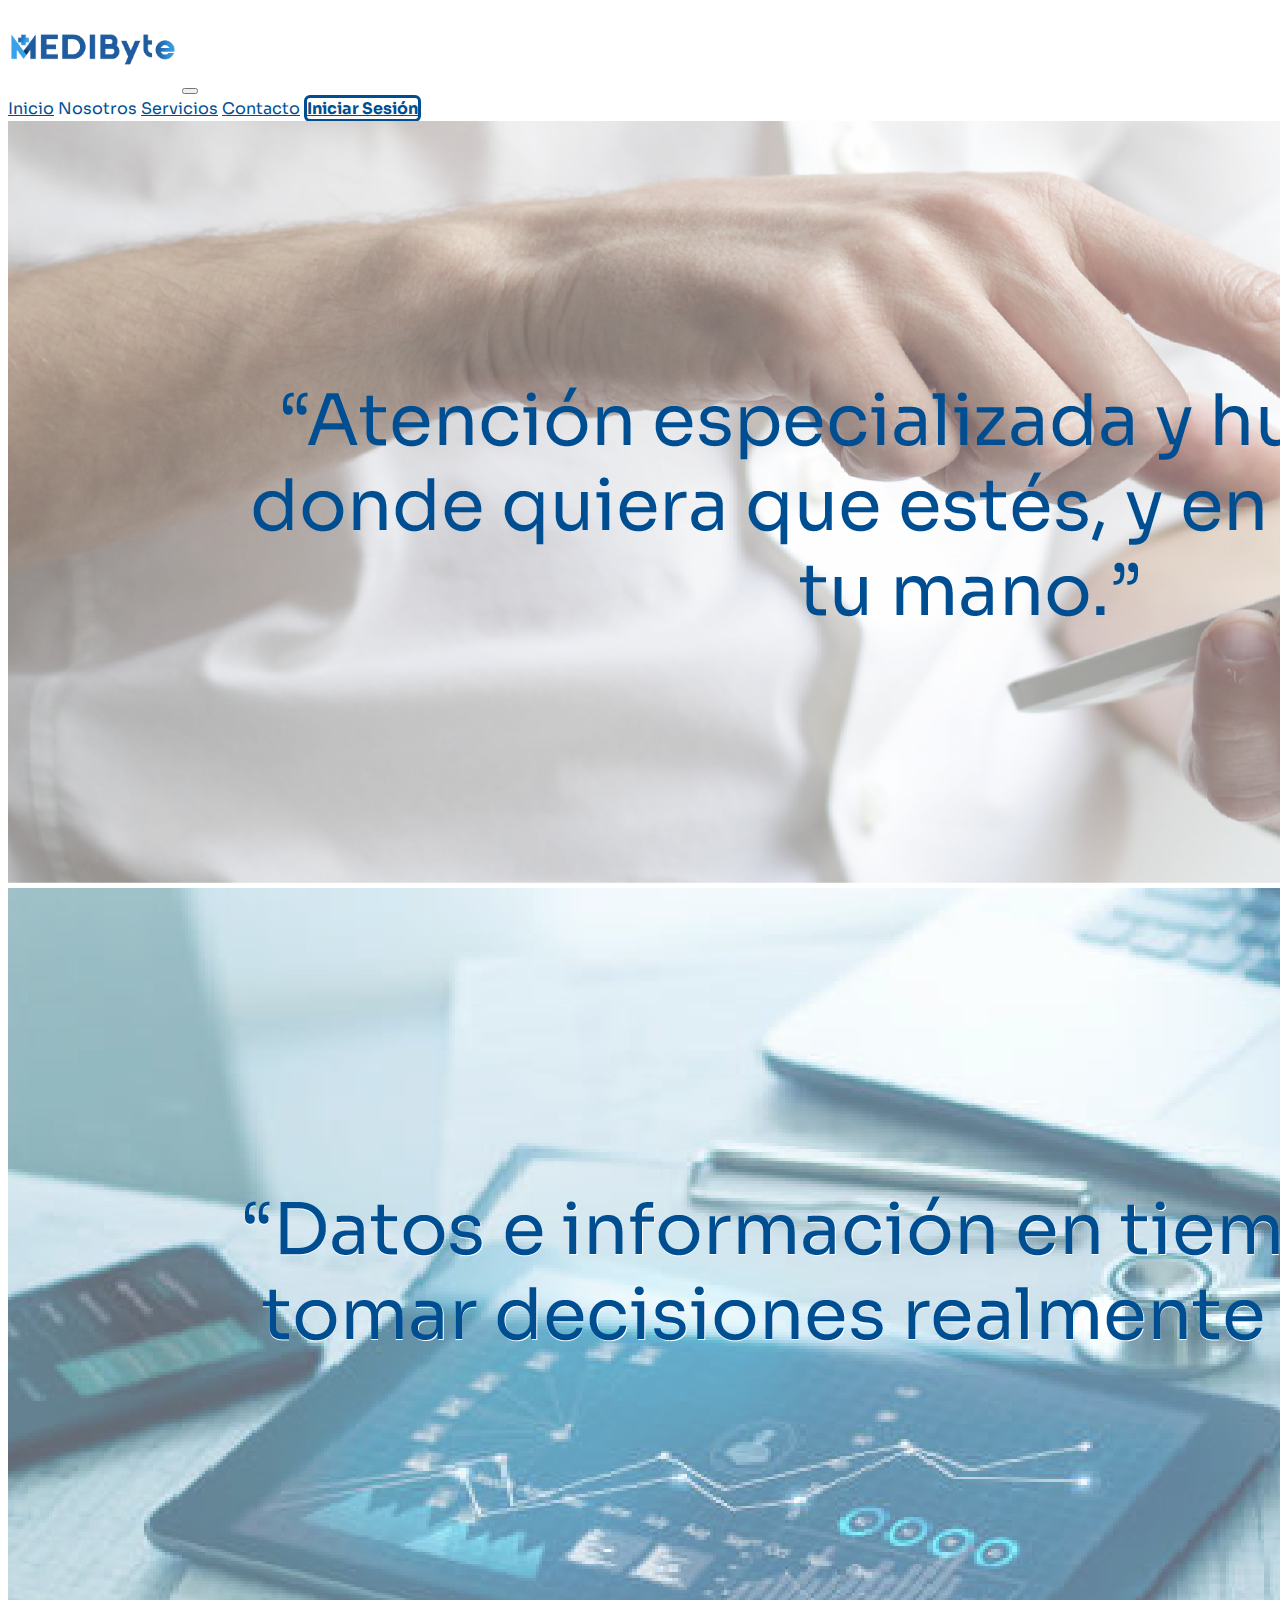
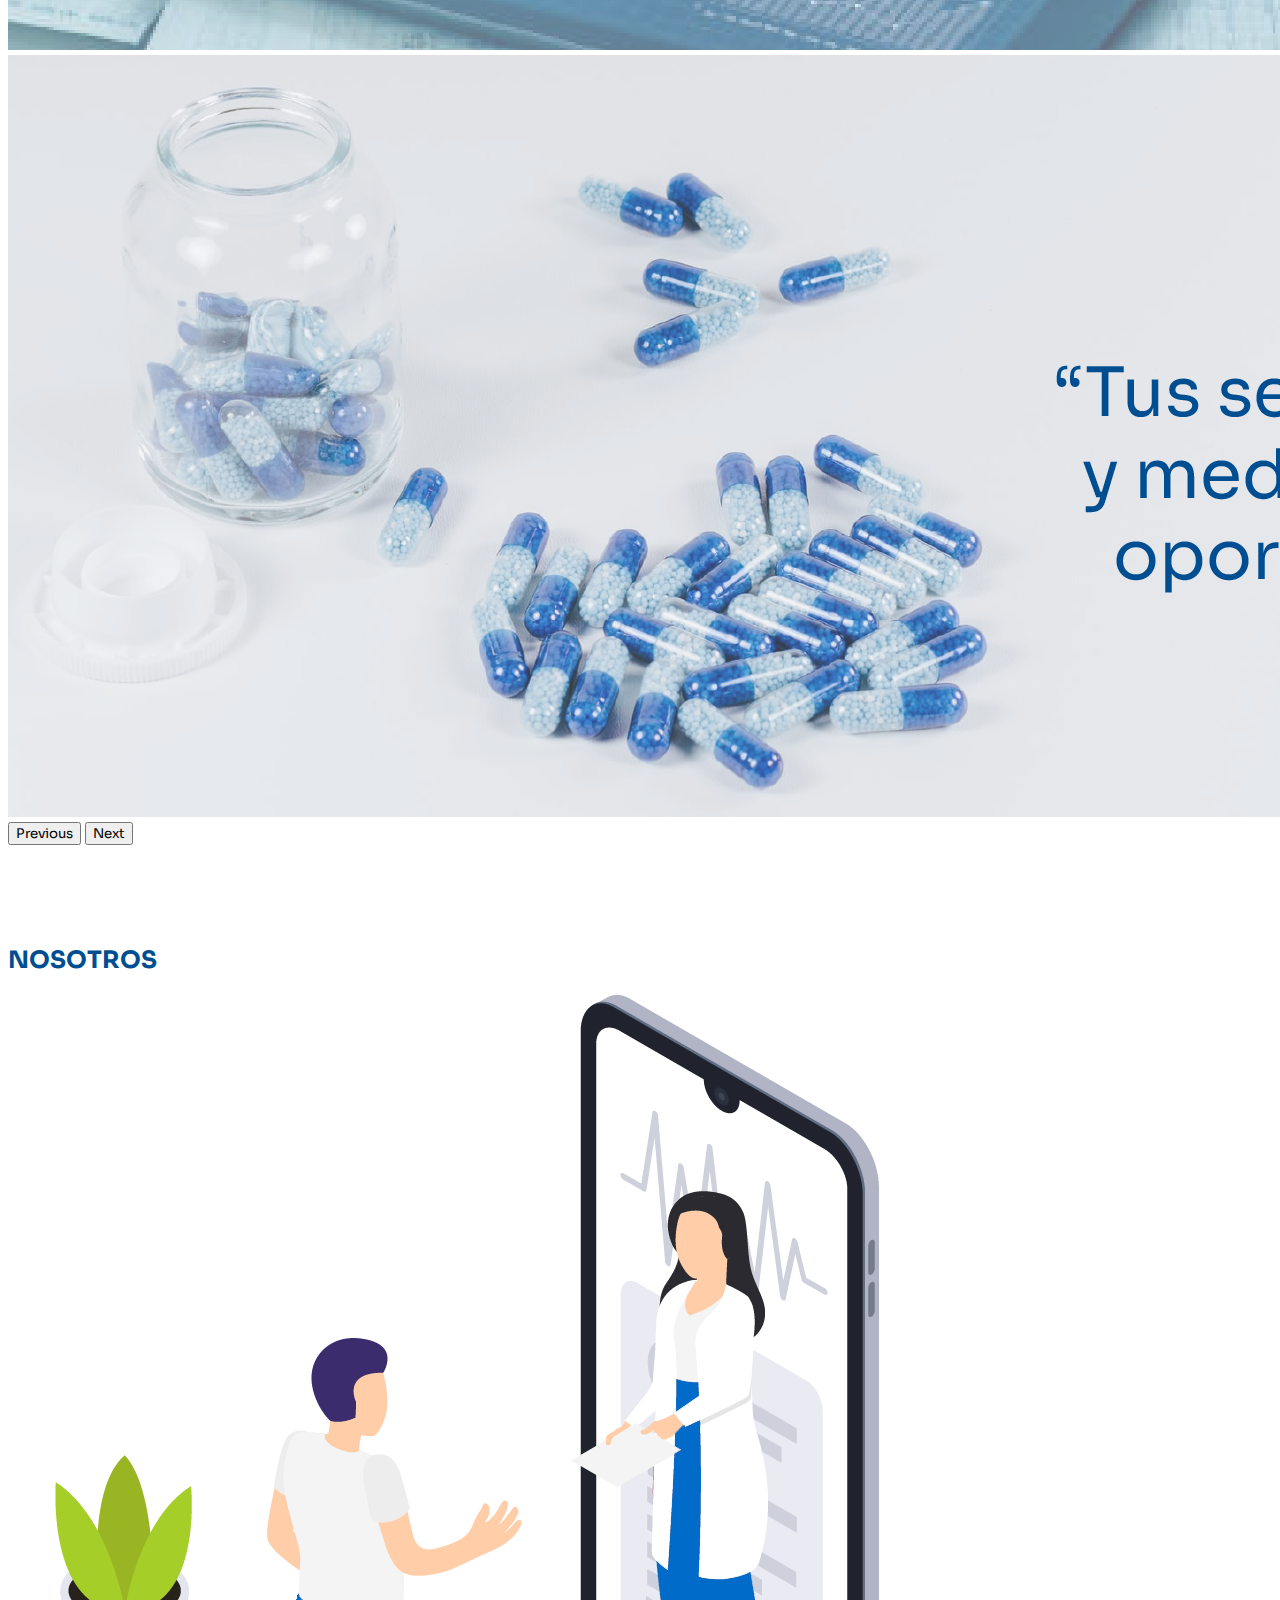
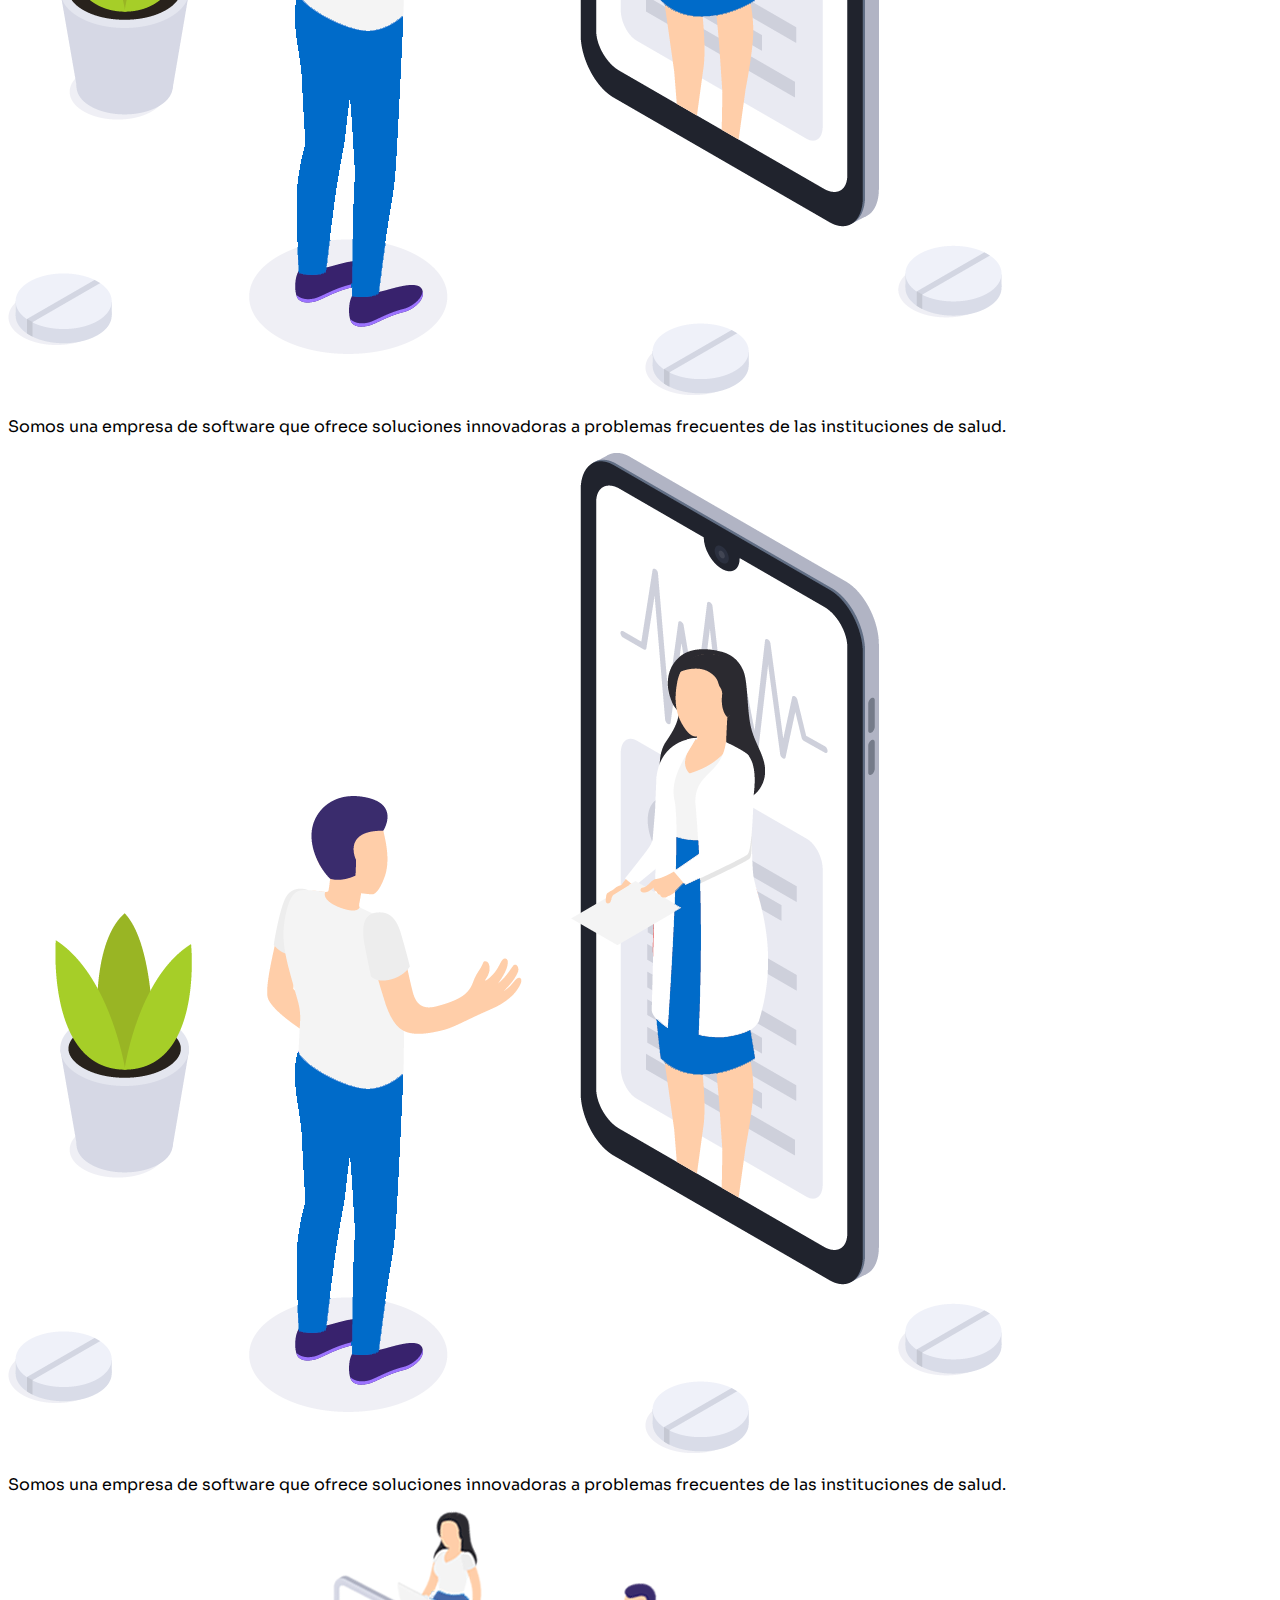
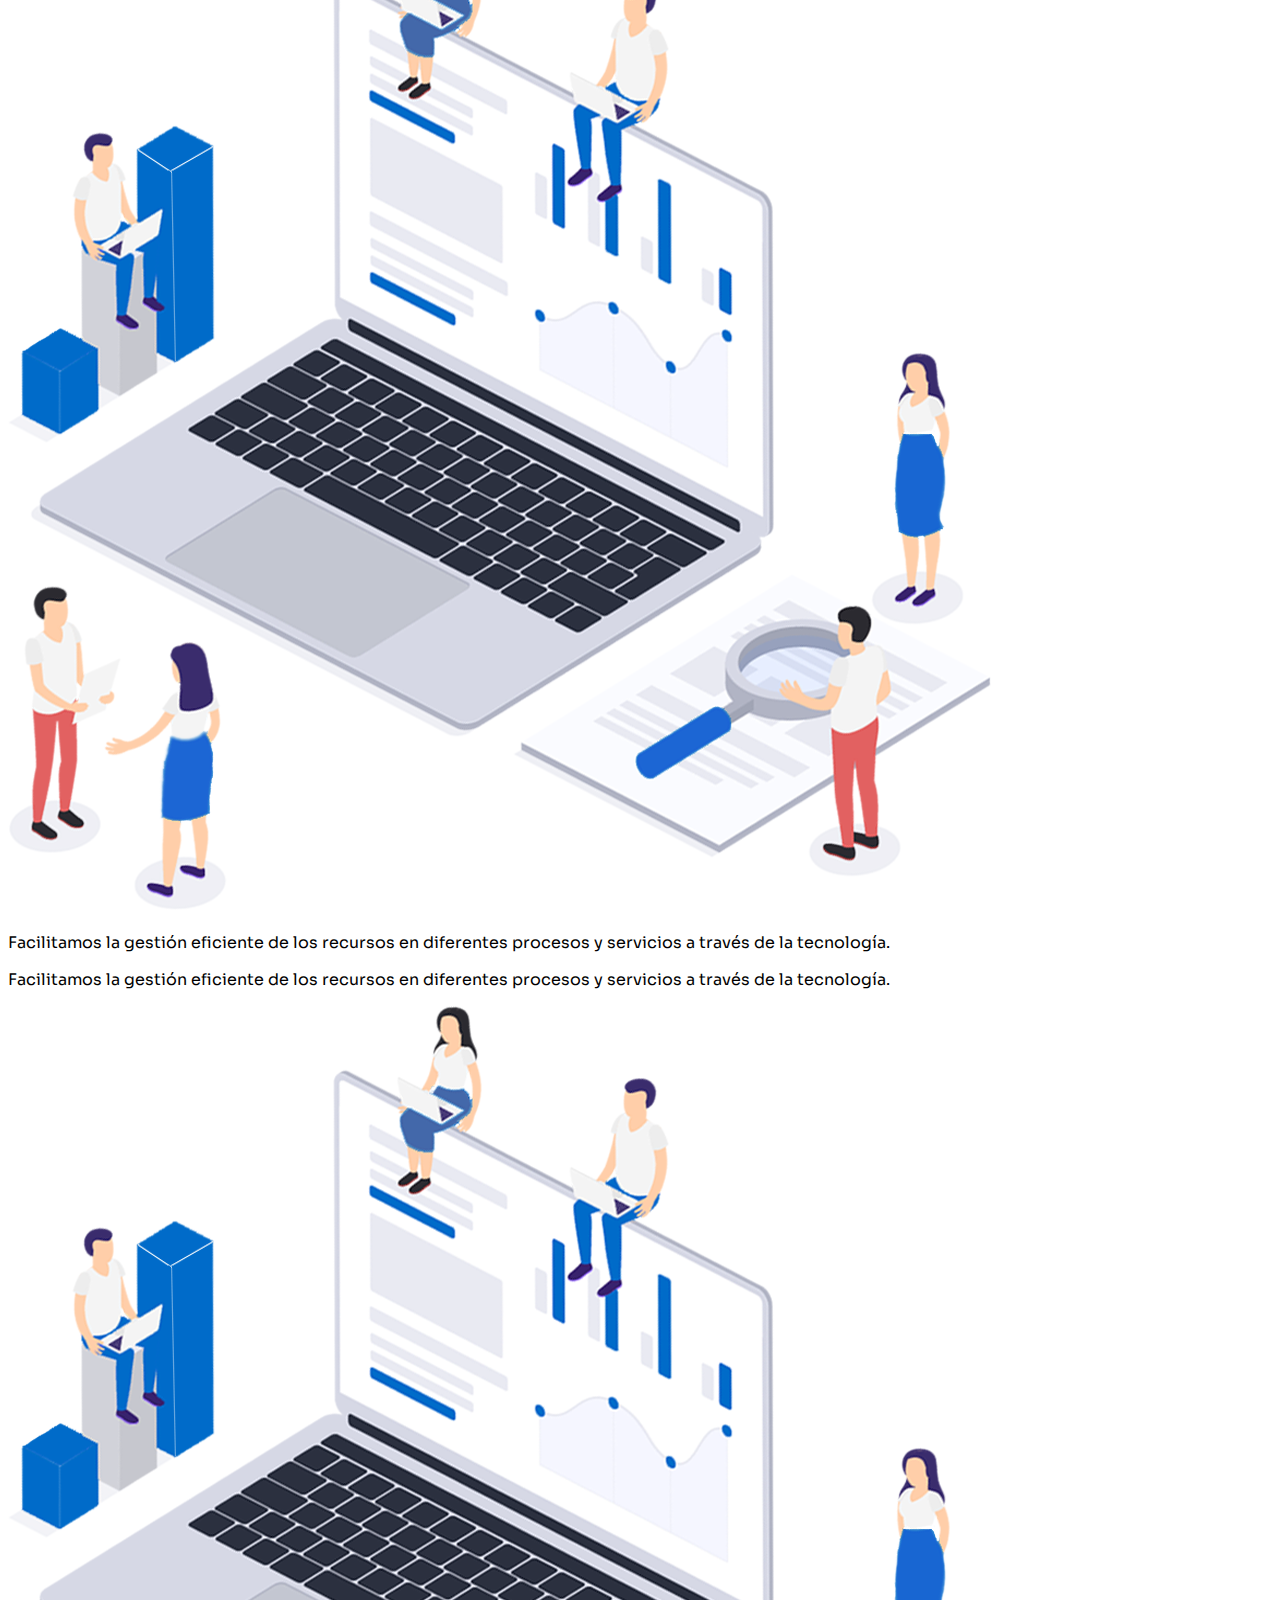
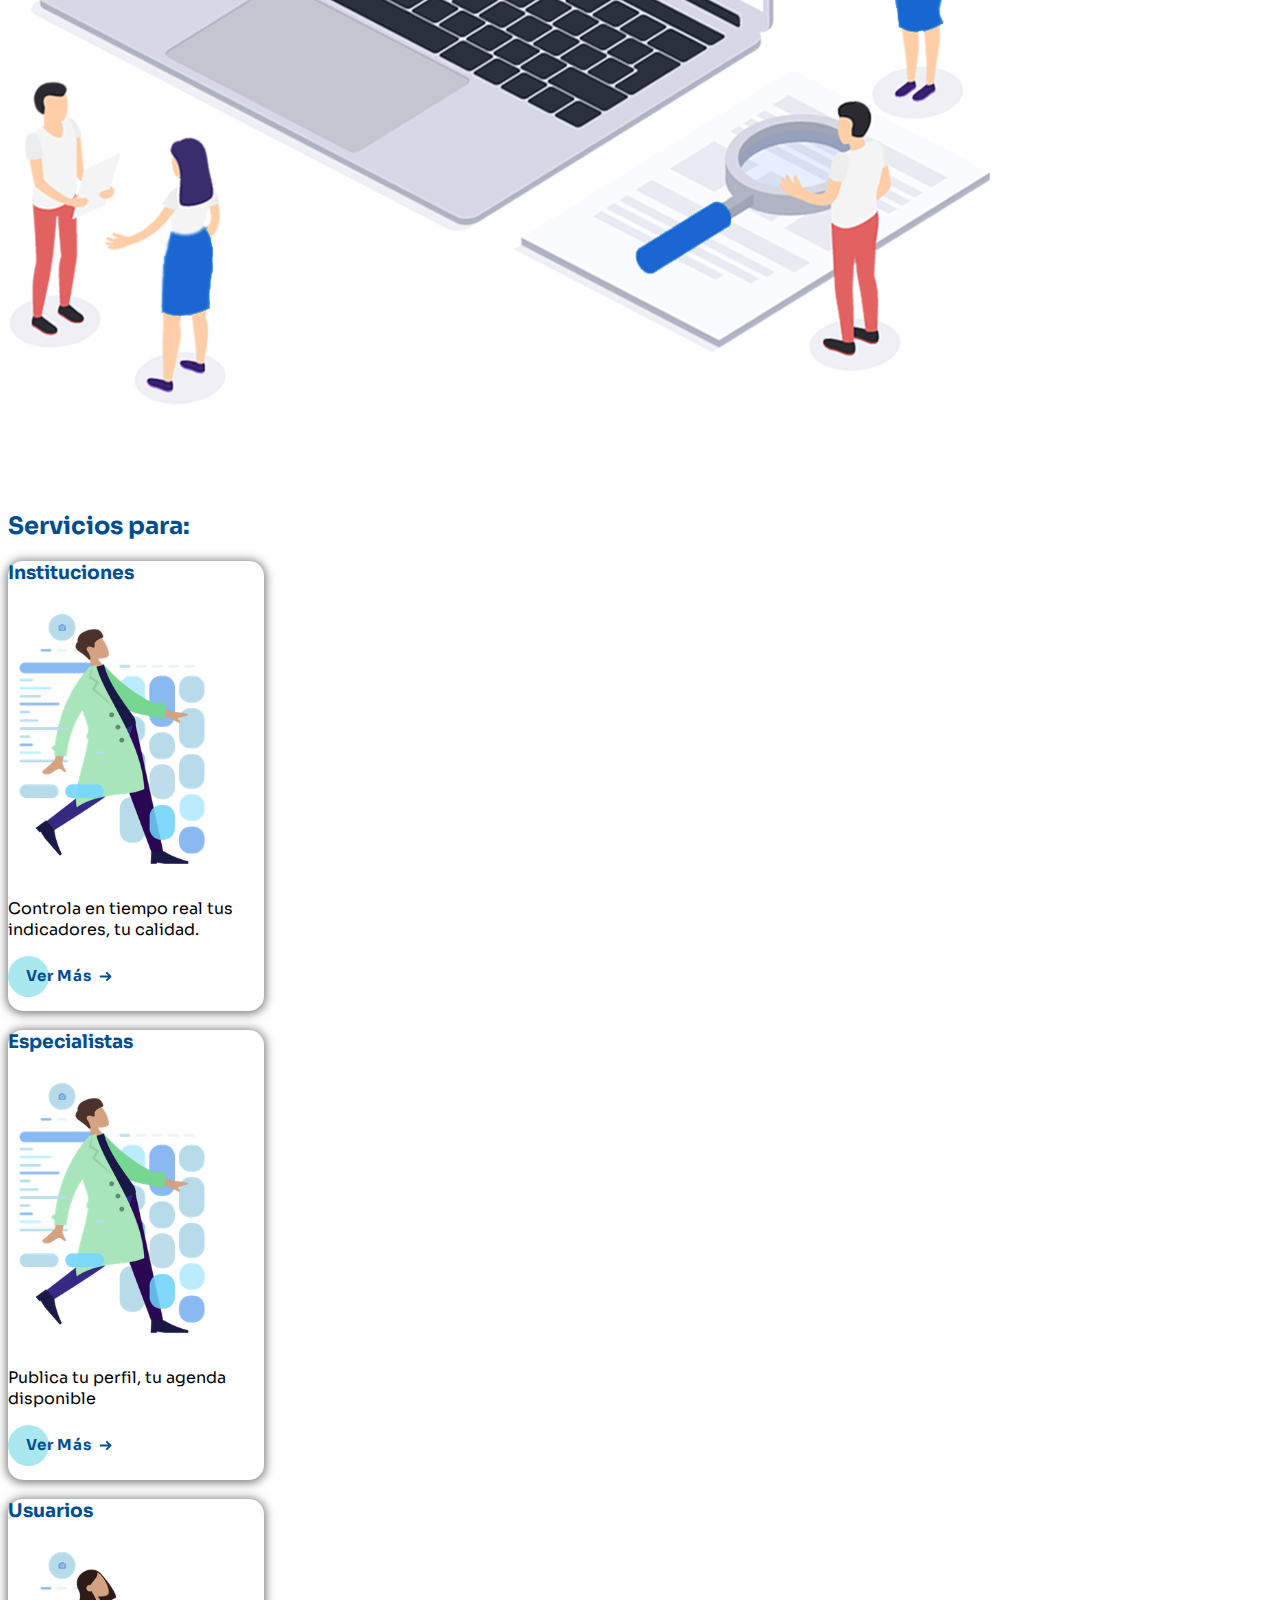
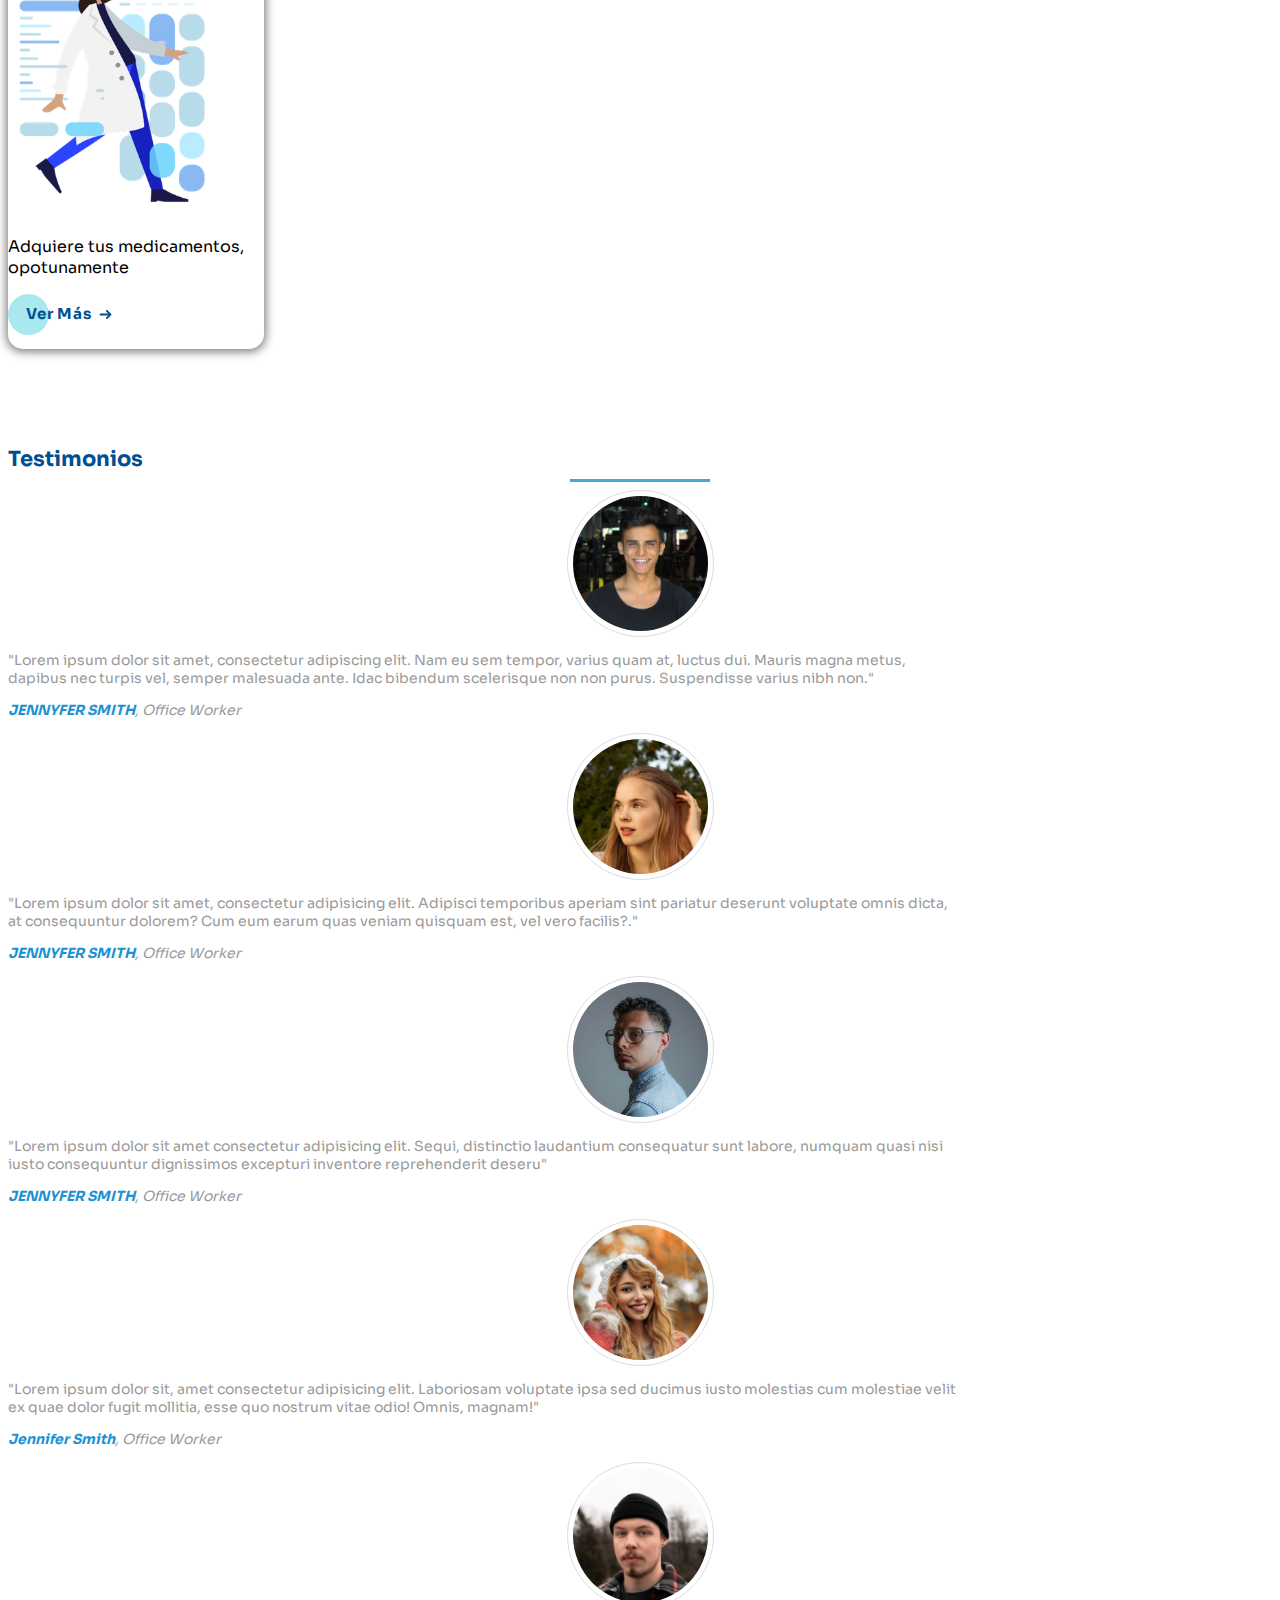
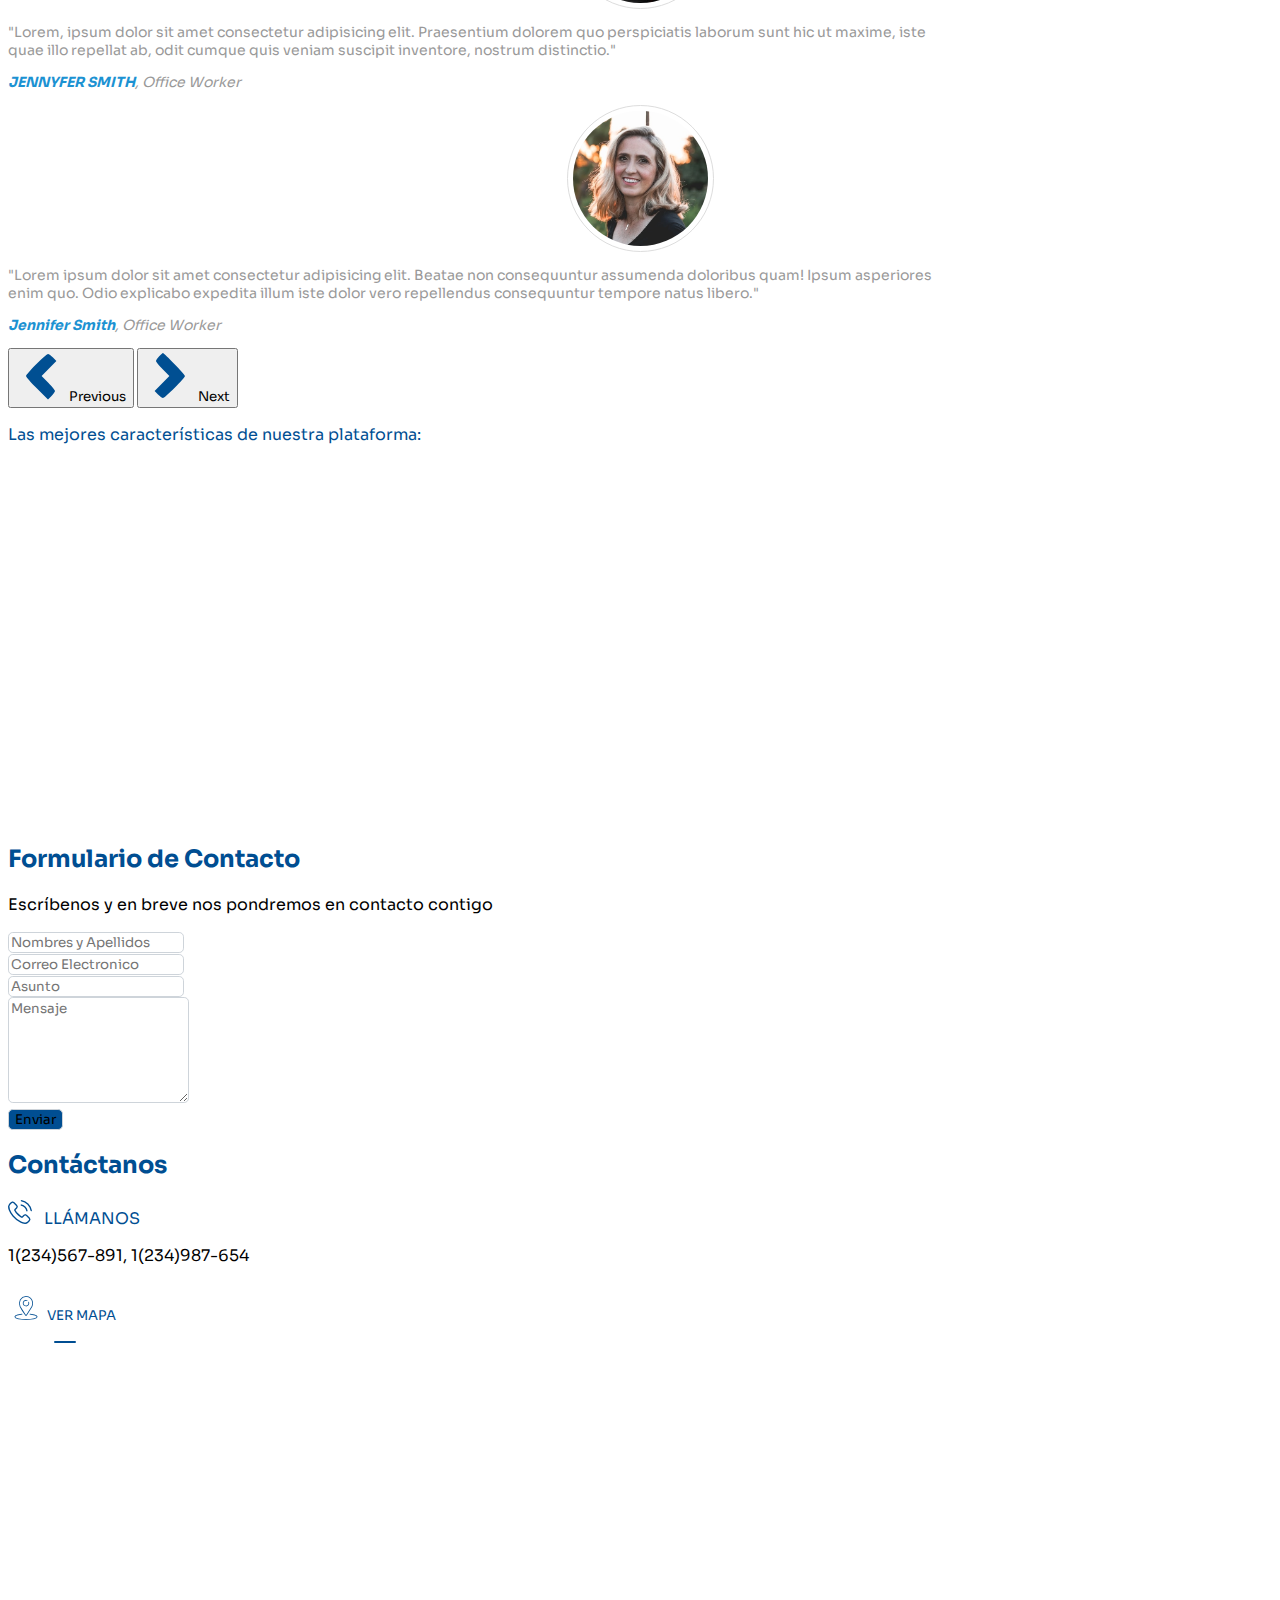
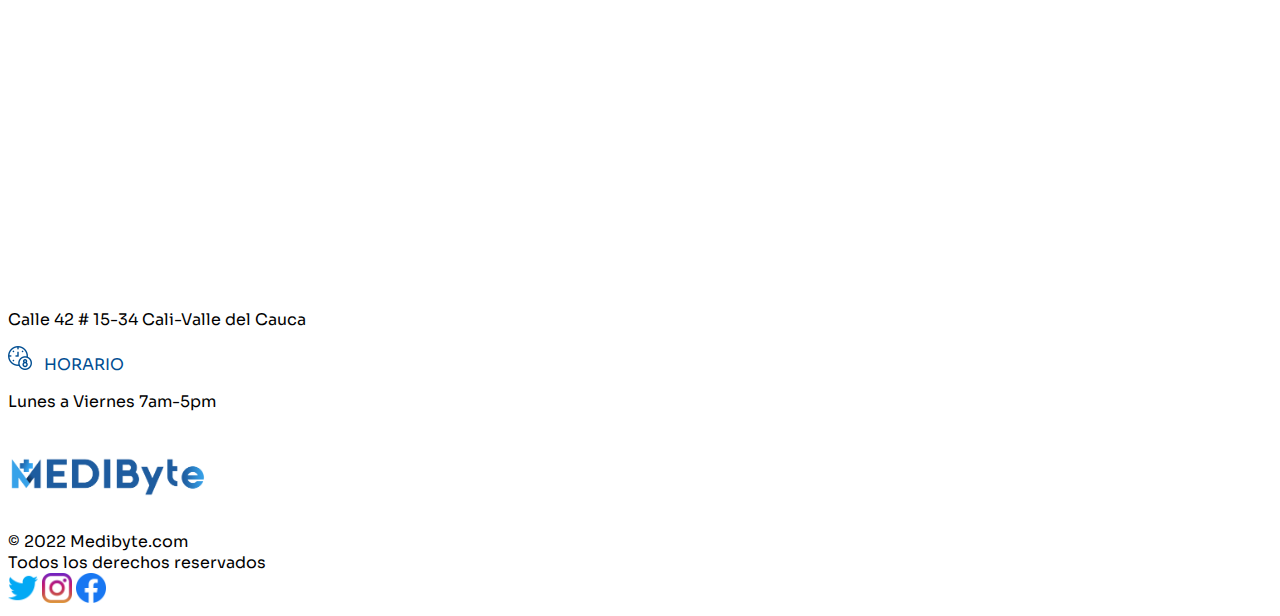
==== index.html @ 28b20041 "Cambios de Referenciación de Versión del Javascript" ====
<!DOCTYPE html>
<html lang="es">
  <head>
    <!-- Required meta tags -->
    <meta charset="utf-8" />
    <meta name="viewport" content="width=device-width, initial-scale=1" />
    <link rel="stylesheet" href="assets/styles.css" />
    <link rel="shortcut icon" href="assets/logos/logo pagina.png" />
    <link
      href="https://cdn.jsdelivr.net/npm/bootstrap@5.0.2/dist/css/bootstrap.min.css"
      rel="stylesheet"
      integrity="sha384-EVSTQN3/azprG1Anm3QDgpJLIm9Nao0Yz1ztcQTwFspd3yD65VohhpuuCOmLASjC"
      crossorigin="anonymous"
    />
    <link rel="preconnect" href="https://fonts.googleapis.com" />
    <link rel="preconnect" href="https://fonts.gstatic.com" crossorigin />
    <link
      href="https://fonts.googleapis.com/css2?family=Sora:wght@300;400&display=swap"
      rel="stylesheet"
    />
    <title>MediByte</title>
  </head>
  <body>
    <!-- Inicio de NavBar --------------------------------------------------------------------------------------->
    <section>
      <nav
        class="navbar navbar-expand-lg navbar-light bg-light d-flex p-0 fixed-top"
      >
        <a class="navbar-brand ms-5 p-0" href="index.html"
          ><img src="assets/logos/MediByte2.png" alt="logo" width="170px"
        /></a>
        <button
          class="navbar-toggler me-3"
          type="button"
          data-bs-toggle="collapse"
          data-bs-target="#navbarNavAltMarkup"
          aria-controls="navbarNavAltMarkup"
          aria-expanded="false"
          aria-label="Toggle navigation"
        >
          <span class="navbar-toggler-icon"></span>
        </button>
        <div
          class="collapse navbar-collapse ms-4 me-4 links-navbar pt-3 pb-2 justify-content-end"
          id="navbarNavAltMarkup"
        >
          <div class="navbar-nav">
            <a class="nav-link underline" aria-current="page" href="index.html"
              >Inicio</a
            >
            <a class="nav-link underline" onclick="window.scrollTo( 0, 550);">Nosotros</a>
            <a class="nav-link underline" href="#servicios">Servicios</a>
            <a class="nav-link underline me-3" href="#contacto">Contacto</a>
            <a
              class="nav-link navbar-btn text-center"
              href="login.html"
              target="_blank"
              >Iniciar Sesión</a
            >
          </div>
        </div>
      </nav>
    </section>
    <!-- Fin de NavBar --------------------------------------------------------------------------------------->

    <!-- Inicio de Carrousel --------------------------------------------------------------------------------->
    <section>
      <div
        id="carouselFade"
        class="carousel slide carousel-fade mt-5 pt-5"
        data-bs-ride="carousel"
      >
        <div class="carousel-inner">
          <div class="carousel-item active">
            <img
              src="assets/images/banner1.png"
              class="d-block w-100"
              alt="Banner 1"
            />
          </div>
          <div class="carousel-item">
            <img
              src="assets/images/banner2.png"
              class="d-block w-100"
              alt="Banner 2"
            />
          </div>
          <div class="carousel-item">
            <img
              src="assets/images/banner3.png"
              class="d-block w-100"
              alt="Banner 3"
            />
          </div>
        </div>
        <button
          class="carousel-control-prev"
          type="button"
          data-bs-target="#carouselFade"
          data-bs-slide="prev"
        >
          <span class="carousel-control-prev-icon" aria-hidden="true"></span>
          <span class="visually-hidden">Previous</span>
        </button>
        <button
          class="carousel-control-next"
          type="button"
          data-bs-target="#carouselFade"
          data-bs-slide="next"
        >
          <span class="carousel-control-next-icon" aria-hidden="true"></span>
          <span class="visually-hidden">Next</span>
        </button>
      </div>
    </section>
    <!-- Fin de Carrousel --------------------------------------------------------------------------------->
    <!-- Inicio de Sección Nosotros ----------------------------------------------------------------------->
    <div class="container-fluid fix-fixed-top" id="nosotros">
      <!--  Este div soluciona problema de visualización generado con la Navbar en fixed-top -->
    </div>
    <section>
      <div class="container d-flex justify-content-center title-color pt-0">
        <h2>NOSOTROS</h2>
      </div>
      <div class="container d-block d-sm-none justify-content-center flex-wrap">
        <div class="align-content-start d-flex justify-content-center">
          <img
            src="assets/images/nosotros1.png"
            alt="nosotros1"
            class="img-fluid vh-50 p-5 w-75"
          />
        </div>
        <div class="align-content-end text-wrap container d-flex">
          <p class="justify-items-center d-inline-flex align-self-center">
            Somos una empresa de software que ofrece soluciones innovadoras a
            problemas frecuentes de las instituciones de salud.
          </p>
        </div>
      </div>
      <div class="container d-sm-flex d-none">
        <div class="align-content-start d-inline-flex justify-content-center">
          <img
            src="assets/images/nosotros1.png"
            alt="nosotros1"
            class="img-fluid vh-50 p-5 w-75"
          />
        </div>
        <div class="align-content-end text-wrap container d-inline-flex">
          <p class="justify-items-center d-inline-flex align-self-center">
            Somos una empresa de software que ofrece soluciones innovadoras a
            problemas frecuentes de las instituciones de salud.
          </p>
        </div>
      </div>
      <div class="container d-block d-sm-none flex-wrap">
        <div class="align-content-end justify-content-center d-flex">
          <img
            src="assets/images/nosotros3.png"
            alt="nosotros1"
            class="img-fluid vh-50 p-5 w-75"
          />
        </div>
        <div class="align-content-start text-wrap container d-flex">
          <p class="justify-items-center d-inline-flex align-self-center">
            Facilitamos la gestión eficiente de los recursos en diferentes
            procesos y servicios a través de la tecnología.
          </p>
        </div>
      </div>
      <div class="container d-sm-flex d-none">
        <div class="align-content-start text-wrap container d-inline-flex mb-0">
          <p
            class="justify-items-center d-inline-flex align-self-center mb-0 pb-0"
          >
            Facilitamos la gestión eficiente de los recursos en diferentes
            procesos y servicios a través de la tecnología.
          </p>
        </div>
        <div class="align-content-end d-inline-flex justify-content-center">
          <img
            src="assets/images/nosotros3.png"
            alt="nosotros1"
            class="img-fluid vh-50 pt-5 px-5 w-75"
          />
        </div>
      </div>
    </section>
    <!-- Inicio de Sección Servicios ----------------------------------------------------------------------->
    <div class="container-fluid fix-fixed-top" id="servicios">
      <!--  Este div soluciona problema de visualización generado con la Navbar en fixed-top -->
    </div>
    <section class="servicios container text-center">
      <h2 class="title-color mb-5">Servicios para:</h2>
      <div class="d-flex flex-wrap justify-content-around mx-5 gap-5">
        <div class="seccion-parte">
          <h3 class="title-color my-4">Instituciones</h3>
          <img src="assets/images/Doctor.png" alt="" />
          <p>Controla en tiempo real tus indicadores, tu calidad.</p>
          <button
            class="boton"
            onclick="location.href='servicioControl.html'"
            target="_blank"
          >
            <span>Ver Más</span>
            <svg viewBox="0 0 13 10" height="9px" width="15px">
              <path d="M1,5 L11,5"></path>
              <polyline points="8 1 12 5 8 9"></polyline>
            </svg>
          </button>
        </div>
        <div class="seccion-parte">
          <h3 class="title-color my-4">Especialistas</h3>
          <img src="assets/images/Doctor.png" alt="" />
          <p>Publica tu perfil, tu agenda disponible</p>
          <button class="boton" onclick="location.href='servicioCitas.html'">
            <span>Ver Más</span>
            <svg viewBox="0 0 13 10" height="9px" width="15px">
              <path d="M1,5 L11,5"></path>
              <polyline points="8 1 12 5 8 9"></polyline>
            </svg>
          </button>
        </div>
        <div class="seccion-parte">
          <h3 class="title-color my-4">Usuarios</h3>
          <img src="assets/images/Doctora.png" alt="" />
          <p>Adquiere tus medicamentos, opotunamente</p>
          <button class="boton" onclick="location.href='servicioCompra.html'">
            <span>Ver Más</span>
            <svg viewBox="0 0 13 10" height="9px" width="15px">
              <path d="M1,5 L11,5"></path>
              <polyline points="8 1 12 5 8 9"></polyline>
            </svg>
          </button>
        </div>
      </div>
    </section>
    <!-- Fin de Sección Servicios ----------------------------------------------------------------------->
    <!-- Inicio de Sección Testimonios ------------------------------------------------------------------->
    <div class="container-fluid fix-fixed-top" id="testimonios">
      <!--  Este div soluciona problema de visualización generado con la Navbar en fixed-top -->
    </div>
    <section class="testimonios container mt-5">
      <div class="col-md-8 m-auto text-center">
        <h2 class="title-color mb-5">Testimonios</h2>
        <div
          id="carouselExampleControls"
          class="carousel slide"
          data-bs-ride="carousel"
        >
          <div class="carousel-inner">
            <div class="carousel-item active">
              <div class="img-box mb-5">
                <img src="assets/images/Testimonio-face1.jpg" alt="..." />
              </div>
              <p class="test mx-auto">
                "Lorem ipsum dolor sit amet, consectetur adipiscing elit. Nam eu
                sem tempor, varius quam at, luctus dui. Mauris magna metus,
                dapibus nec turpis vel, semper malesuada ante. Idac bibendum
                scelerisque non non purus. Suspendisse varius nibh non."
              </p>
              <p class="overview"><b>JENNYFER SMITH</b>, Office Worker</p>
            </div>
            <div class="carousel-item item">
              <div class="img-box mb-5">
                <img src="assets/images/Testimonio-face2.jpg" alt="..." />
              </div>
              <p class="test mx-auto">
                "Lorem ipsum dolor sit amet, consectetur adipisicing elit.
                Adipisci temporibus aperiam sint pariatur deserunt voluptate
                omnis dicta, at consequuntur dolorem? Cum eum earum quas veniam
                quisquam est, vel vero facilis?."
              </p>
              <p class="overview"><b>JENNYFER SMITH</b>, Office Worker</p>
            </div>
            <div class="carousel-item item">
              <div class="img-box mb-5">
                <img src="assets/images/Testimonio-face3.jpg" alt="..." />
              </div>
              <p class="test mx-auto">
                "Lorem ipsum dolor sit amet consectetur adipisicing elit. Sequi,
                distinctio laudantium consequatur sunt labore, numquam quasi
                nisi iusto consequuntur dignissimos excepturi inventore
                reprehenderit deseru"
              </p>
              <p class="overview"><b>JENNYFER SMITH</b>, Office Worker</p>
            </div>
            <div class="carousel-item item">
              <div class="img-box mb-5">
                <img src="assets/images/Testimonio-face4.jpg" alt="..." />
              </div>
              <p class="test mx-auto">
                "Lorem ipsum dolor sit, amet consectetur adipisicing elit.
                Laboriosam voluptate ipsa sed ducimus iusto molestias cum
                molestiae velit ex quae dolor fugit mollitia, esse quo nostrum
                vitae odio! Omnis, magnam!"
              </p>
              <p class="overview"><b>Jennifer Smith</b>, Office Worker</p>
            </div>
            <div class="carousel-item item">
              <div class="img-box mb-5">
                <img src="assets/images/Testimonio-face5.jpg" alt="..." />
              </div>
              <p class="test mx-auto">
                "Lorem, ipsum dolor sit amet consectetur adipisicing elit.
                Praesentium dolorem quo perspiciatis laborum sunt hic ut maxime,
                iste quae illo repellat ab, odit cumque quis veniam suscipit
                inventore, nostrum distinctio."
              </p>
              <p class="overview"><b>JENNYFER SMITH</b>, Office Worker</p>
            </div>
            <div class="carousel-item item">
              <div class="img-box mb-5">
                <img src="assets/images/Testimonio-face6.jpg" alt="..." />
              </div>
              <p class="test mx-auto">
                "Lorem ipsum dolor sit amet consectetur adipisicing elit. Beatae
                non consequuntur assumenda doloribus quam! Ipsum asperiores enim
                quo. Odio explicabo expedita illum iste dolor vero repellendus
                consequuntur tempore natus libero."
              </p>
              <p class="overview"><b>Jennifer Smith</b>, Office Worker</p>
            </div>
          </div>
          <button
            class="carousel-control-prev"
            type="button"
            data-bs-target="#carouselExampleControls"
            data-bs-slide="prev"
          >
            <span class="carousel-control-prev-icon" aria-hidden="true"
              ><img
                src="assets/icons/icon-carrucel-izq.svg"
                width="50px"
                alt="imagen de icono carrusel"
            /></span>
            <span class="visually-hidden">Previous</span>
          </button>
          <button
            class="carousel-control-next"
            type="button"
            data-bs-target="#carouselExampleControls"
            data-bs-slide="next"
          >
            <span class="carousel-control-next-icon" aria-hidden="true"
              ><img
                src="assets/icons/icon-carrucel-der.svg"
                width="50px"
                alt=""
            /></span>
            <span class="visually-hidden">Next</span>
          </button>
        </div>
      </div>
    </section>
    <!-- Fin de Sección Testimonios -------------------------------------------------------------------->
    <!-- Inicio de Sección de Prueba Video ------------------------------------------------------------------->
    <section class="container text-center">
      <p class="h4 title-color mt-5 mb-4">
        Las mejores características de nuestra plataforma:
      </p>
      <div>
        <iframe class="video"
        src="https://www.youtube.com/embed/G4pwIuVFHao"
        title="YouTube video player"
        frameborder="0"
        allow="accelerometer; autoplay; clipboard-write; encrypted-media; gyroscope; picture-in-picture"
        allowfullscreen></iframe>
      </div>
    </section>
    <!-- Fin de Sección de Prueba Video ------------------------------------------------------------------->
        <!--Inicio Sección de Contacto 2---------------------------------------------------------------->
     <!--formulario contacto  -->
    <section class="formulario container mb-5" id="contacto">

      <!--Titulo-->
      <div class="mt-5 mb-4">
        <div>
          <h2 class="dark-blue-text text-center">Formulario de Contacto</h2>
        </div>
      </div>

        <!--Formulario-->
      <div class="contacto-form d-flex flex-wrap align-items-center justify-content-center gap-5"> 
        <div class="col-sm-12 col-md-7 rounded shadow p-4">
          <div>
            <p class="text-center">Escríbenos y en breve nos pondremos en contacto contigo</p>
          </div>
          <div>
            <form action="#" class="mx-3" >
              <div class="mb-3 row">
                <input class="p-2" type="text" placeholder="Nombres y Apellidos">
              </div>
              
              <div class="mb-3 row">
                <input class="p-2" type="email" id="exampleInputEmail1" aria-describedby="emailHelp" placeholder="Correo Electronico">
              </div>
    
              <div class="mb-3 row">
                <input class="p-2" type="text"  placeholder="Asunto">
              </div>
    
              <div class="mb-3 row">
                <textarea class="p-2" placeholder="Mensaje" id="floatingTextarea2" style="height: 100px"></textarea>
              </div>
    
              <div class="d-grid gap-2  ">
                <input class="btn btn dark-blue text-white" type="submit" value="Enviar">  
              </div>
            </form>
          </div>
        </div> 
        
        <!--Ubicaicón-->
        <div class="contacto-info col-sm-12 col-md-4" >
          <div class="d-flex justify-content-center mb-5" >
            <h2 class="title-color">Contáctanos</h2>
          </div>

          <div class="text-center mb-5">
            <p class="fw-bold title-color"><img class="icon-info" src="assets/images/llamada-telefonica.png" alt="imagen prueba"> &nbsp;&nbsp;LLÁMANOS</p>
            <p>1(234)567-891, 1(234)987-654</p>
          </div>

          <div class="text-center mb-5"> 
            <div>
              <button class="mapa mb-3" data-bs-toggle="modal" data-bs-target="#fm-modal-mapa">
                <p class="fw-bold title-color m-0"><img class="icon-info" src="assets/images/marcador-de-posicion.png"  alt=""> &nbsp;&nbsp;VER MAPA</p>
              </button>
              <div class="mapa modal fade" id="fm-modal-mapa" tabindex="-1" role="dialog" aria-labelledby="fm-modal" aria-hidden="true">
                <div class="modal-dialog modal-lg">
                  <div class="modal-content">
                    <div class="modal-body">
                      <iframe src="https://www.google.com/maps/embed?pb=!1m18!1m12!1m3!1d9691.241787113773!2d168.36467763380352!3d-46.40683487515635!2m3!1f0!2f0!3f0!3m2!1i1024!2i768!4f13.1!3m3!1m2!1s0xa9d2c4bedcaacdb1%3A0xa355dcd4f6d471b9!2sThe%20Saucy%20Chef%20Restaurant%20%26%20Bar!5e0!3m2!1ses!2sco!4v1590689103855!5m2!1ses!2sco" width="760" height="550" frameborder="0" style="border:0;" allowfullscreen="" aria-hidden="false" tabindex="0"></iframe>
                    </div>
                  </div>
                </div>
              </div>
            </div>
            <p>Calle 42 # 15-34 Cali-Valle del Cauca</p>
          </div>
          
          
          <div class="text-center">
            <p class="fw-bold title-color"><img class="icon-info" src="assets/images/horas-laborales.png"  alt="imagen prueba"> &nbsp;&nbsp;HORARIO</p> 
            <p>Lunes a Viernes 7am-5pm</p>
          </div>
        </div>
      </div>
      
    </section>

    <!-- Fin de Sección de Contacto 2------------------------------------------------------------------->
    <!-- Inicio de footer --------------------------------------------------------------------------->
    <footer
      class="container-fluid d-flex bg-light border-top flex-wrap justify-content-around justify-content-lg-between align-items-center"
    >
      <div class="ms-5 me-5">
        <img src="assets/logos/MediByte2.png" alt="" width="200px" />
      </div>

      <div class="ms-5 me-5 text-center">
        <span class="text-muted">&copy; 2022 Medibyte.com</span>
        <br />
        <span class="text-muted">Todos los derechos reservados</span>
      </div>

      <div class="m-2 me-5 d-flex">
        <a href="https://www.twitter.com" class="ms-3 me-3" target="_blank"
          ><img src="assets/icons/twitter.png" alt="" width="30px"
        /></a>
        <a href="https://www.instagram.com" class="ms-3 me-3" target="_blank"
          ><img src="assets/icons/instagram.png" alt="" width="30px"
        /></a>
        <a href="https://www.Facebook.com" class="ms-3 me-3" target="_blank"
          ><img src="assets/icons/facebook.png" alt="" width="30px"
        /></a>
      </div>
    </footer>
    <!-- final de footer ------------------------------------------------------------------------->
    <script
      src="https://cdn.jsdelivr.net/npm/bootstrap@5.1.3/dist/js/bootstrap.bundle.min.js"
      integrity="sha384-ka7Sk0Gln4gmtz2MlQnikT1wXgYsOg+OMhuP+IlRH9sENBO0LRn5q+8nbTov4+1p"
      crossorigin="anonymous"
    ></script>
  </body>
</html>
---- assets/styles.css ----
*{
/* font-family: 'Poppins', sans-serif; */
font-family: 'Sora', sans-serif !important;
}

.nav-link {
    color: #004E92 !important;
    }
    
    .navbar-btn {
        border: #004E92 solid 0.21rem;
        border-radius: 6px;
        font-weight: bold;
        font-size: 16px;
    }
    
    .navbar-btn:hover {
        border: white solid 0.21rem;
        background-color: #004E92;
        color: white !important;
        border-radius: 6px;
        font-weight: bold;
        font-size: 16px;
    }
    
    .dark-blue {
        background-color: #004E92 !important;
        
    }
    
    .gray{
        color: #81848a;
    }
    
    .image {
        background-image: url('./logos/humanos.jpg');
        background-repeat: no-repeat;
        background-size: 100% 115%;
        opacity: 0.6;
    }
    
    .showcase {
        position: relative;
    }
    
    .center {
        position: absolute;
        bottom: 350px;
         
    }
    
    .increase {
        position: absolute;
        bottom: 40px;
        left: 1px;
    }

    .underline {
        display: inline-block;
        margin-block: 2px;
        position: relative;
    
    }
    .underline::after {
        content: '';
        width: 100%;
        height: 2px;
        background-color: #004E92;
        border-radius: 4px;
        position: absolute;
        left: 0;
        bottom: 0;
        transform: scaleX(0);
        transform-origin: left;
        transition: transform .25s ease;
}
    
    .underline:hover::after {
        transform: scaleX(1);
    }
    
    .title-color {
        color: #004E92;
    }

   /*  .responsive-form {
        width: 350px !important;
    }
 */
    .dark-blue-text {
        color: #004E92;
    }

    .responsive {
        width: max-content;
    }

/*          Brayan Servicios            */
.seccion-parte{
    width: 16rem;
    border-radius: 15px;
    box-shadow: 0px 1px 10px 2px rgba(0, 0, 0, 0.5);
    transition: all 0.3s ease 0s;
}
.seccion-parte:hover{
    transform: scale(1.05);
}

.servicios img{
    width: 13rem;
}

.boton{
    position: relative;
    margin: auto;
    margin-bottom: 1rem;
    padding: 10px 18px;
    transition: all 0.2s ease;
    border: none;
    background: none;
}
 
.boton:before {
    content: "";
    position: absolute;
    top: 0;
    left: 0;
    border-radius: 50px;
    background: #aae8ef;
    width: 41px;
    height: 41px;
    transition: all 0.3s ease;
}
   
.boton span {
    position: relative;
    font-size: 15px;
    font-weight: 700;
    letter-spacing: 0.05em;
    color: #004e92;
}
   
.boton svg {
    position: relative;
    top: 0;
    margin-left: 9px;
    fill: none;
    stroke-linecap: round;
    stroke-linejoin: round;
    stroke: #004e92;
    stroke-width: 2;
    transform: translateX(-5px);
    transition: all 0.3s ease;
}

.boton:hover:before {
    width: 100%;
}
   
.boton:hover svg {
    transform: translateX(0);
}
   
.boton:active {
    transform: scale(0.95);
}


/* cristian */
.bg-1 {
    background-color: #01504A;
}

.mt-10 {
    margin-top: 12rem;
}

.mt-6 {
    margin-top: 7rem;
}

.ms-10 {
    margin-left: 50rem;
}

.me-10 {
    margin-right: 220px !important;
}

.pe-10 {
    padding-right: 5rem !important;
}

.pt-10 {
    padding-top: 5rem !important;
}

.fcblue {
    color: #1c92d2;
}

.fc1 {
    color: #868686 !important;
    text-decoration: none;
}

.fc2 {
    color: #626262 ;
    font-size: 0.9rem;
    text-decoration: none;
}

.fc2color {
    color: #1c92d2;
}

.tituloc {
    color: #1c92d2;
    font-size: 2rem;
}

.tituloc1 {
    color: #1c92d2;
    font-size: 1.3rem;
}

.fs10 {
    font-size: 15px;
}

.btn-login {

    color: white;
    background-color: #1c92d2;
    border: 1px solid transparent;
    padding: 0.350rem 0.50rem;
    font-size: 1rem;
    border-radius: 0.25rem;
}

.form-label {
    display: flex;
    justify-content: center;
    margin-right: 250px;
    color: #01504A;  
}

.form-label2 {
    display: flex;
    justify-content: center;
    margin-right: 290px;
    color: #1c92d2;
}

.form-label3 {
    display: flex;
    justify-content: center;
    margin-right: 290px;
    color: #333333;
}


.form-control {
    width: 300px !important;

}

.form-control2 {
        display: block;
        width: 430px !important;
        padding: 0.375rem 0.75rem;
        font-size: 1rem;
        font-weight: 400;
        line-height: 1.5;
        color: #212529;
        background-color: #fff;
        background-clip: padding-box;
        border: 1px solid #ced4da;
        -webkit-appearance: none;
           -moz-appearance: none;
                appearance: none;
        border-radius: 0.25rem;
        -webkit-transition: border-color 0.15s ease-in-out, -webkit-box-shadow 0.15s ease-in-out;
        transition: border-color 0.15s ease-in-out, -webkit-box-shadow 0.15s ease-in-out;
        transition: border-color 0.15s ease-in-out, box-shadow 0.15s ease-in-out;
        transition: border-color 0.15s ease-in-out, box-shadow 0.15s ease-in-out, -webkit-box-shadow 0.15s ease-in-out;
}


.forma1 {
    width: max-content !important;
    border-radius: 1rem;
    background-color: rgb(255, 255, 255);
    box-shadow: 0px 0px 20px #9f9f9f;
}




.forma2 {
    width: 30rem !important;
    border-radius: 0.5rem;
    background-color: rgb(255, 255, 255);
    box-shadow: 0px 0px 20px #9f9f9f;
}

.forma3 {
    width: 40rem !important;
    border-radius: 0.5rem;
    background-color: rgb(255, 255, 255);
    box-shadow: 0px 0px 20px #9f9f9f;
}

.btncg {
    border-radius: 5px;
    color: white;
    background-color: transparent;
    border-style: solid;
    border-color: white;
}

.user_placeholder::placeholder {
    background-image: url(icons/user.png);
    background-size: 20px 20px;
    background-repeat: no-repeat;
    background-position: left center;
    
}

.user_placeholder2::placeholder {
    background-image: url(icons/lock.png);
    background-size: 20px 20px;
    background-repeat: no-repeat;
    background-position: left center;

    
}

.logologin {
    
    width: 80px !important;
    max-width: 1000px;
    min-width: 500px !important;
    margin: auto;
}
.linearegistro {
    width: 118%;
}

@media (max-width: 1200px){

    .logologin {
        display:contents;
        justify-content: center;
    }
}

.img1 {
    max-width: 100%;
}

.container1 {
    width: 25%;
    margin: 0 auto;
}

.container2 {
    width: 100%;
    margin: 0 auto;

}


.linealogin {
    height: 17px !important;
    max-width: 100%;
    min-height: 100%;
}

.ms-11 {
    margin-left: 2rem !important;
}

/* Danilo */

.nav-link {
    color: #004E92 !important;
    }
    
.navbar-btn {
    border: #004E92 solid 0.21rem;
    border-radius: 6px;
    font-weight: bold;
    font-size: 16px;
}
    
.navbar-btn:hover {
    border: white solid 0.21rem;
    background-color: #004E92;
    color: white !important;
    border-radius: 6px;
    font-weight: bold;
    font-size: 16px;
}

  .banner-nav {
    background-color: #004e92;
 }
 
 .texto{
  color: #004e92;
  margin: 2rem 0 0 2rem;
 }
 
 .bike {
     text-align: center;
     color: #aad8ef;
     font-size: 1.5rem;
 
 }
 
 .rating {
     unicode-bidi: bidi-override;
     direction: rtl;
   }
   .rating > span:hover:before,
   .rating > span:hover ~ span:before {
      content: "\2605";
      position: absolute;
   }
 .card{
  margin: 3rem 0 0 3rem;
  box-shadow: 0px 1px 10px rgba(0,0,0,0.2);
  transition:all 400ms ease;
  cursor: default;
 }
 
 .card:hover {
 box-shadow: 5px 5px 20px rgba(0,0,0,0.4);
 transform: translateY(-3%);
 }
 
 .card-body {
       background-color: #aad8ef;
   }
 
 .card-title{
     color: #004e92;
 }

/*  Testimonios  */
.testimonios{
    color: #999;
	font-size: 14px;
}
.testimonios h2 {
	position: relative;
}
.testimonios h2::after {
	content: "";
	width: 140px;
	position: absolute;
	margin: 0 auto;
	height: 3px;
	background: #1c92d2;
	left: 0;
	right: 0;
	bottom: -10px;
    opacity: .8;
}

.testimonios .carousel-item .img-box{
	width: 135px;
	height: 135px;
	margin: 0 auto;
	padding: 5px;
	border: 1px solid #ddd;
	border-radius: 50%;
}
.testimonios .carousel-item .img-box img {
	width: 100%;
	height: 100%;
	border-radius: 50%;
}
.testimonios .carousel-item .test{
    width: 75%;
}
.testimonios .overview {	
	font-style: italic;
}
.testimonios .overview b {
	color: #1c92d2;
}
.testimonios .carousel-control-prev-icon, .testimonios .carousel-control-next-icon{
    background-image: none;
}
button img{
    filter: invert(21%) sepia(88%) saturate(1733%) hue-rotate(190deg) brightness(87%) contrast(102%);
}
/* Páginas de Servicio Control y Servicio Citas */
.fix-fixed-top {
    height: 5rem;
}
/*Estilos de ServicioCitas*/

.table-infox {
    --bs-table-bg: #aad8ef;/* #cff4fc */
    --bs-table-striped-bg: #c5e8ef;
    --bs-table-striped-color: #000;
    --bs-table-active-bg: #badce3;
    --bs-table-active-color: #000;
    --bs-table-hover-bg: #bfe2e9;
    --bs-table-hover-color: #000;
    color: #000;
    border-color: #badce3;
  }

  .table-warningx {
    --bs-table-bg: #f2fcfe;/* #cff4fc */
    --bs-table-striped-bg: #c5e8ef;
    --bs-table-striped-color: #000;
    --bs-table-active-bg: #badce3;
    --bs-table-active-color: #000;
    --bs-table-hover-bg: #bfe2e9;
    --bs-table-hover-color: #000;
    color: #000;
    border-color: #badce3;
  }

  /*Estilos ServicioCompra */

/* <!-- #1c92d2 -->
<!-- #004e92 --> */


/* Formulario de Contacto Brayan*/
.contacto-form input, .contacto-form textarea{
    border: 1px solid #ced4da;
    border-radius: .3rem;
    outline: none;
}
.contacto-info .icon-info{
    filter: invert(17%) sepia(32%) saturate(6868%) hue-rotate(195deg) brightness(96%) contrast(101%);
}
.contacto-form button{
    background: none;
    border: none;
    cursor: pointer;
    position: relative;
}
.contacto-form button::after{
    content: "";
    position: absolute;
    left: 0;
    right: 0;
    bottom: 0;
    margin: auto;
    width: 20%;
    height: 2px;
    background: #004E92;
    border-radius: 50px;
    transform: translateY(5px);
    transition: .25s ease;
}
.contacto-form button:hover::after{
    width: 100%;
}

.mapa iframe{
    width: 100%;
}
.video{
    margin: auto;
    width: clamp(20rem, 50vw, 1000px);
    height: clamp(11.25rem, 28vw, 562px);
    
}
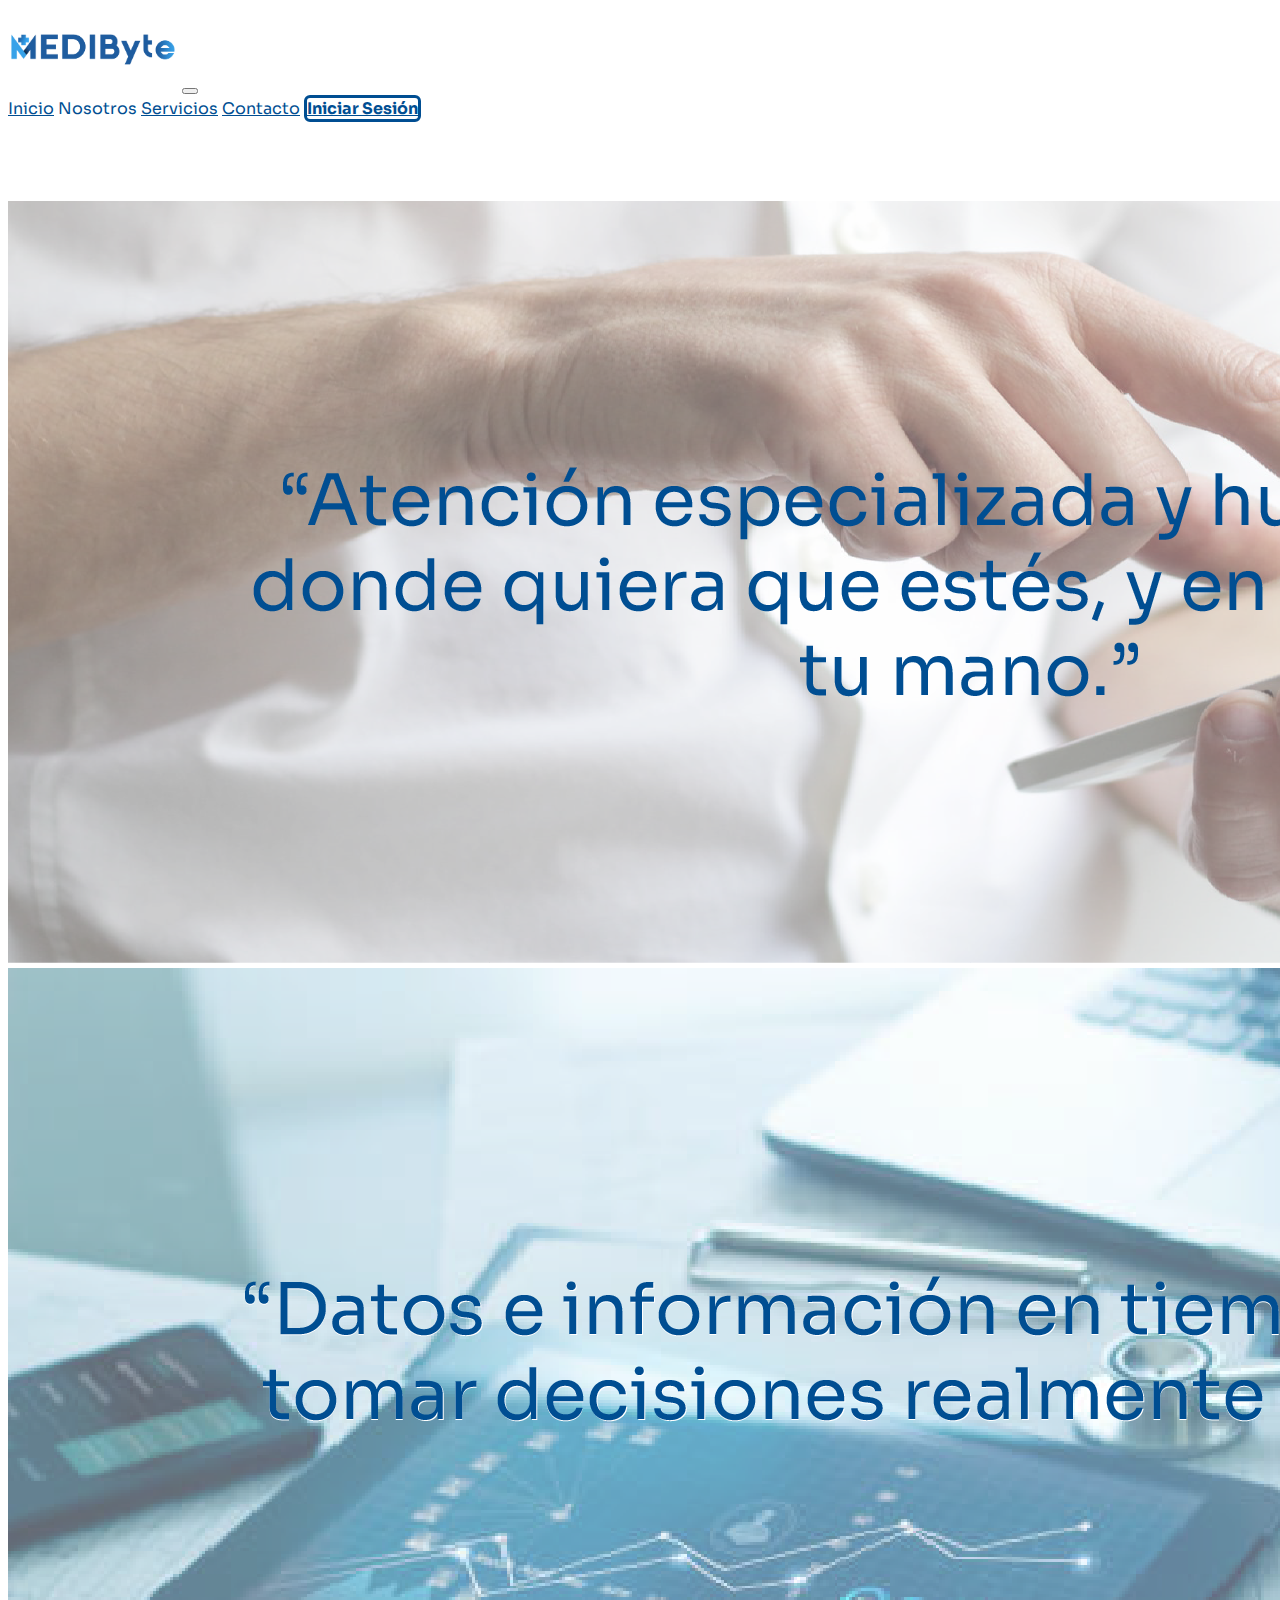
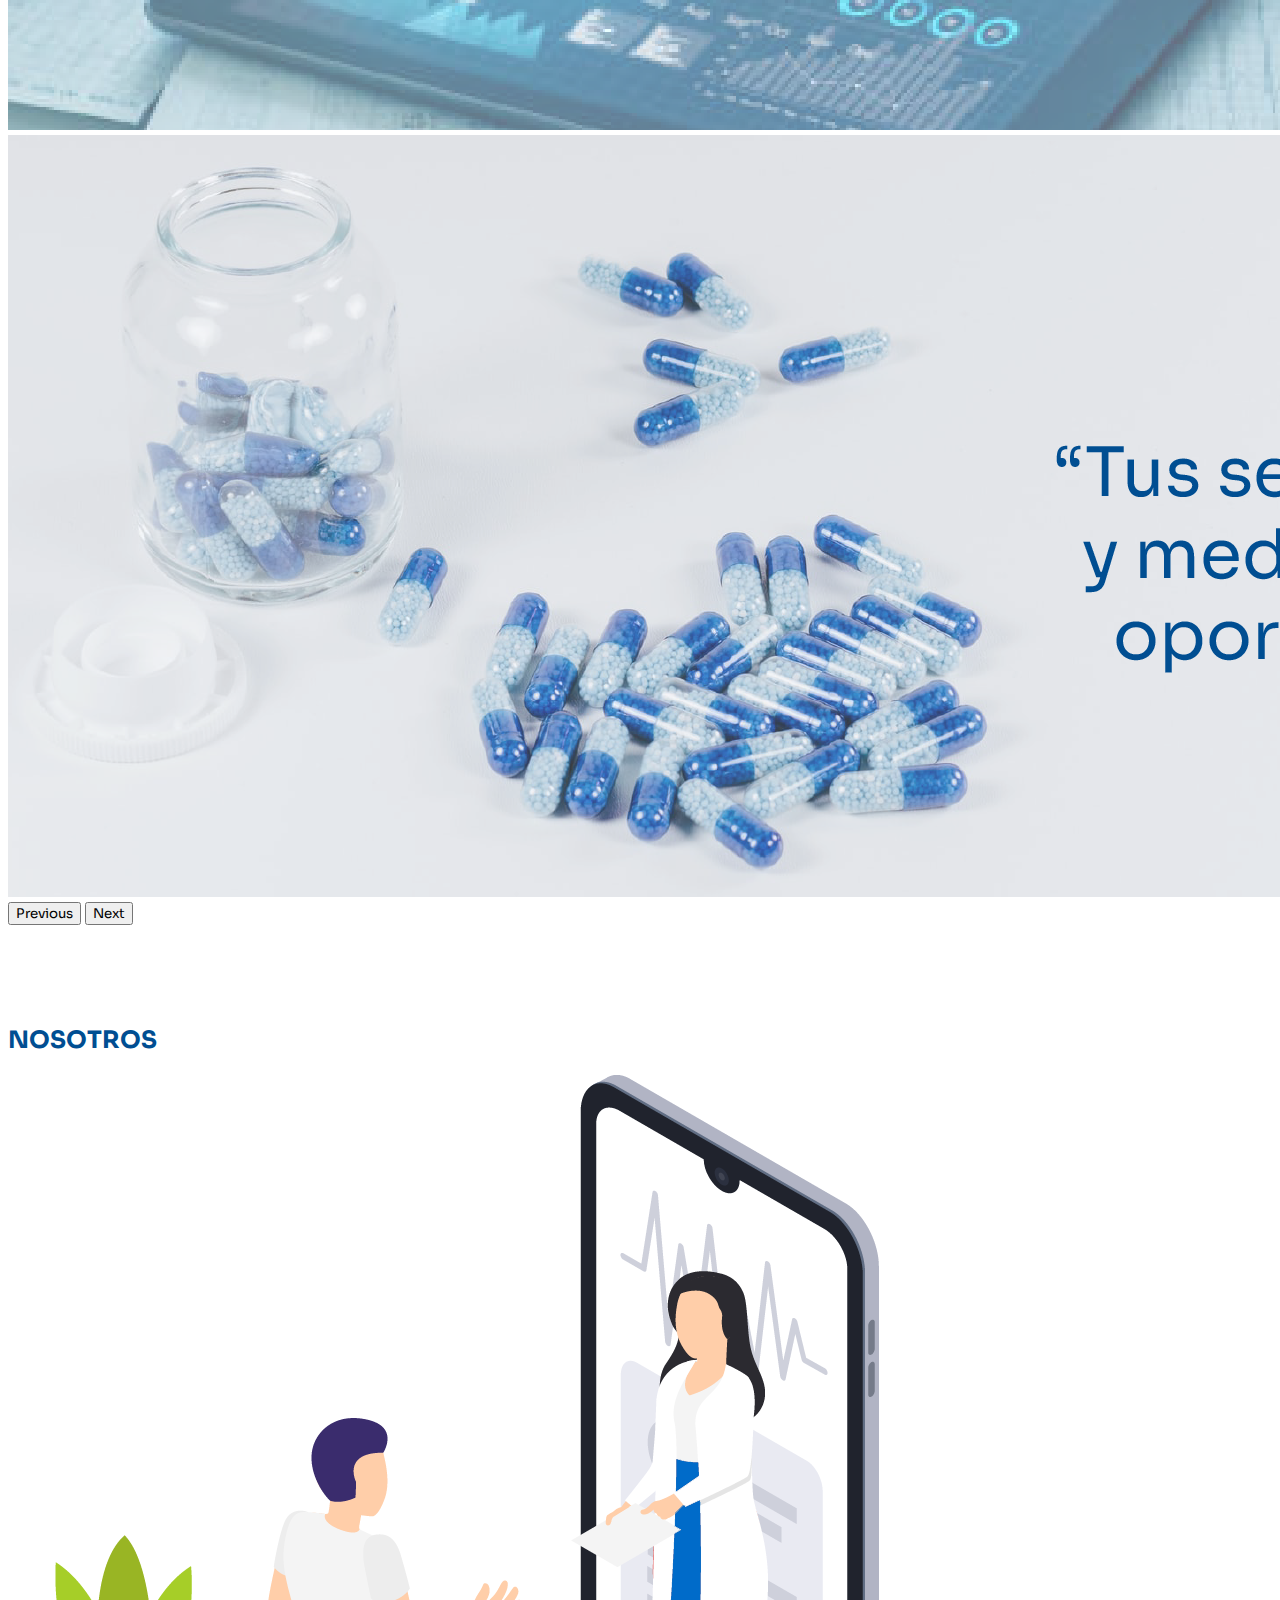
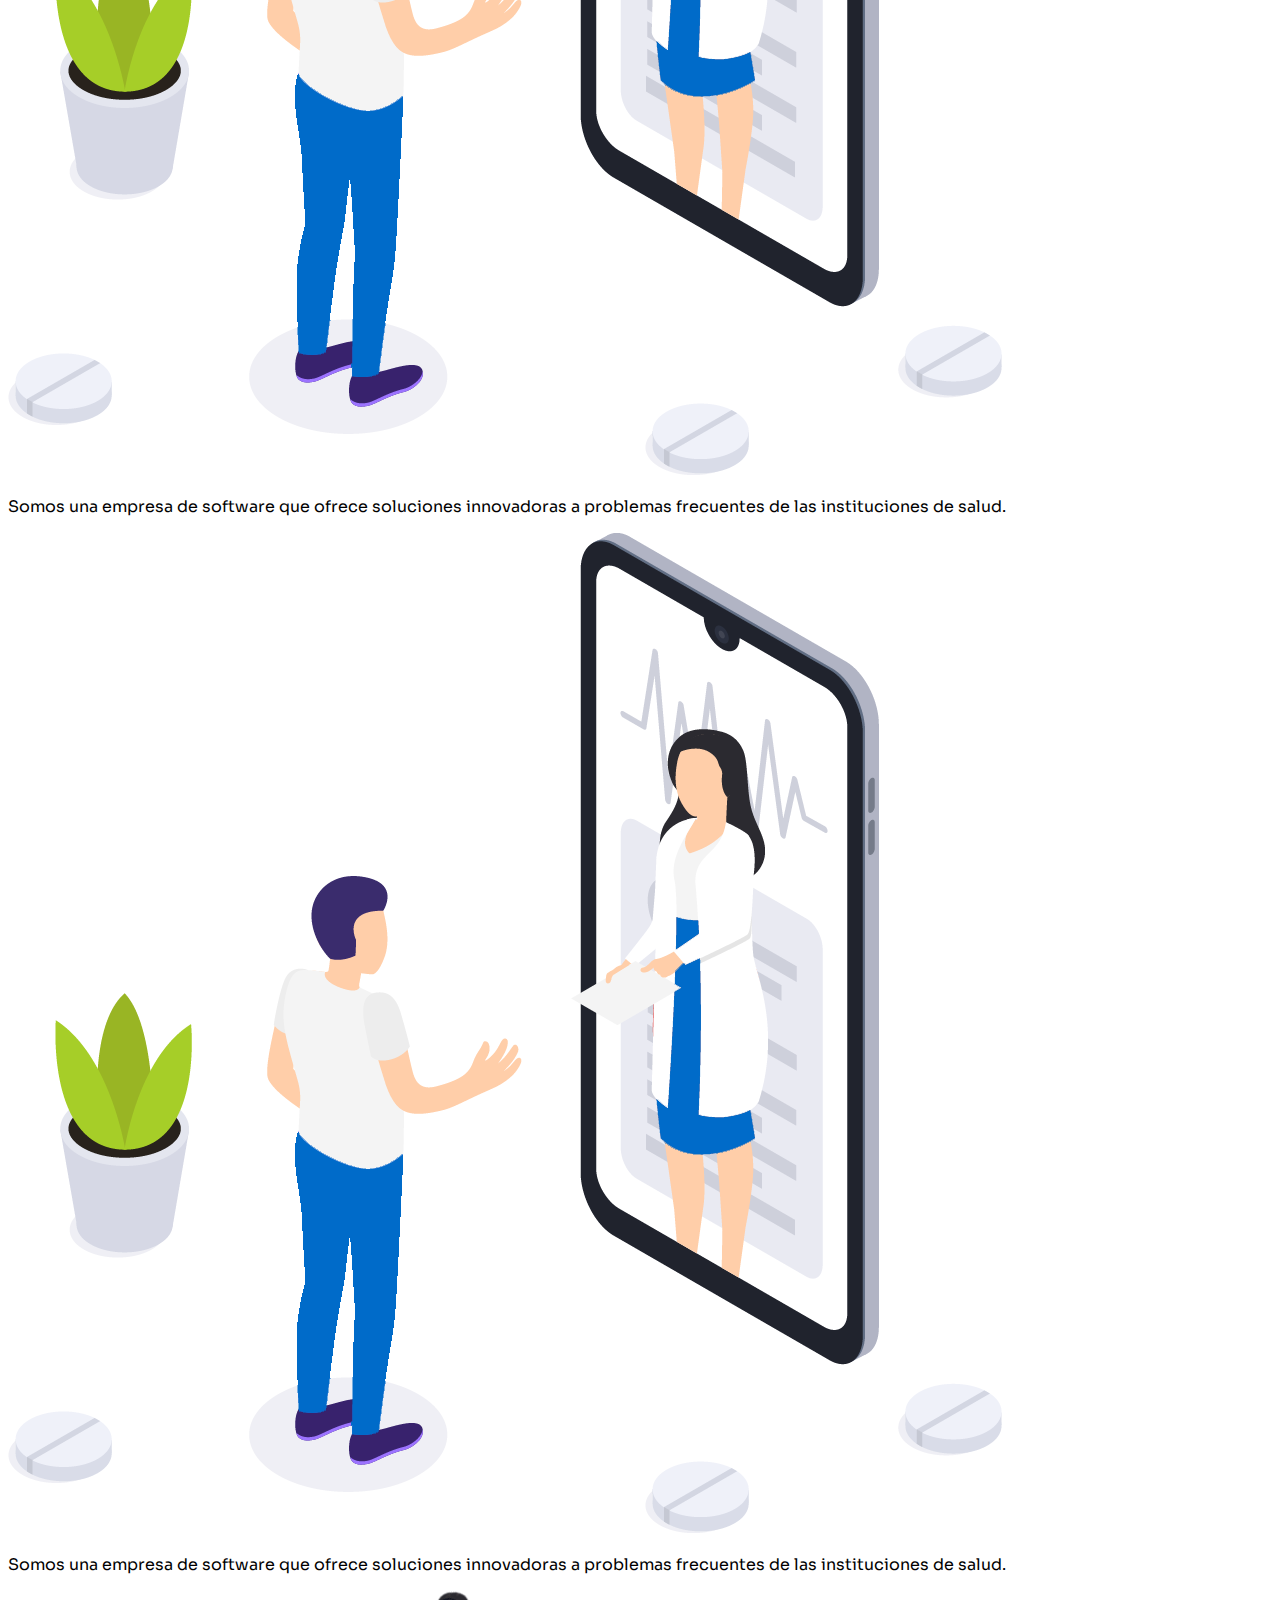
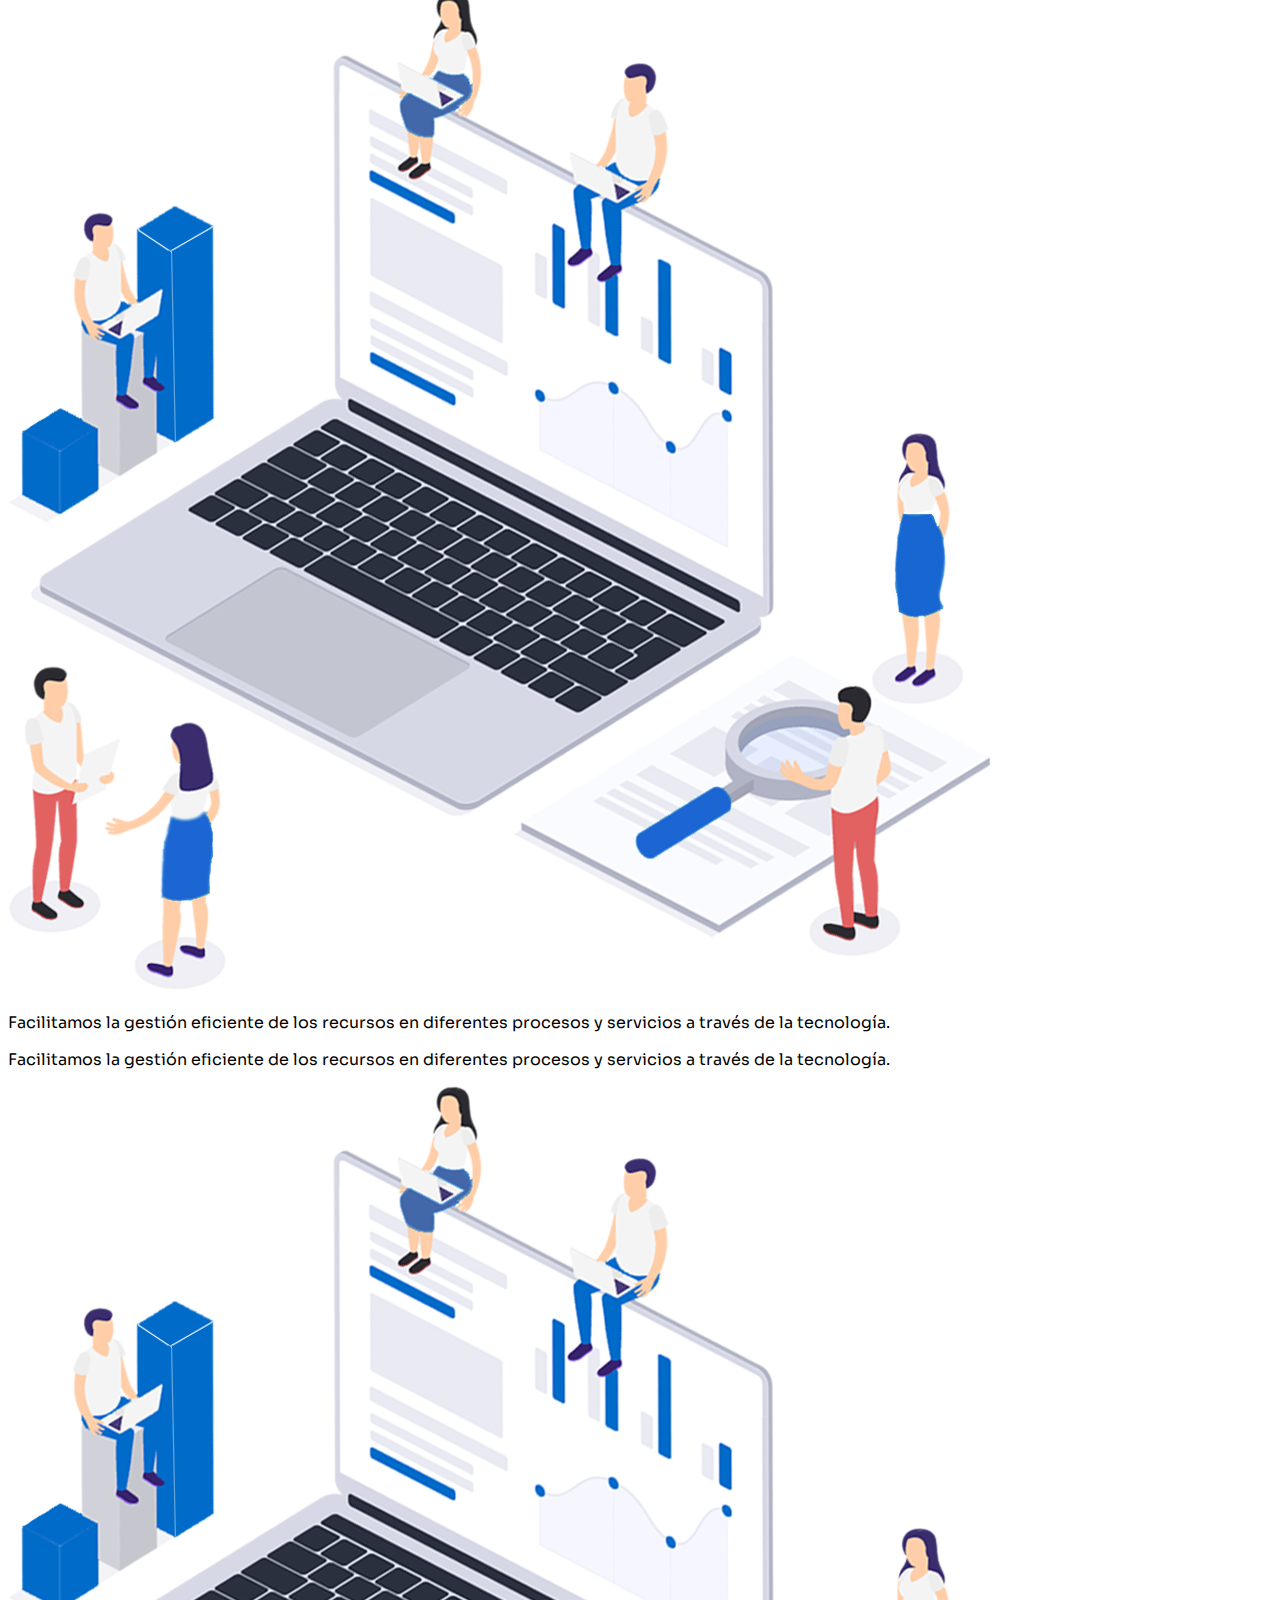
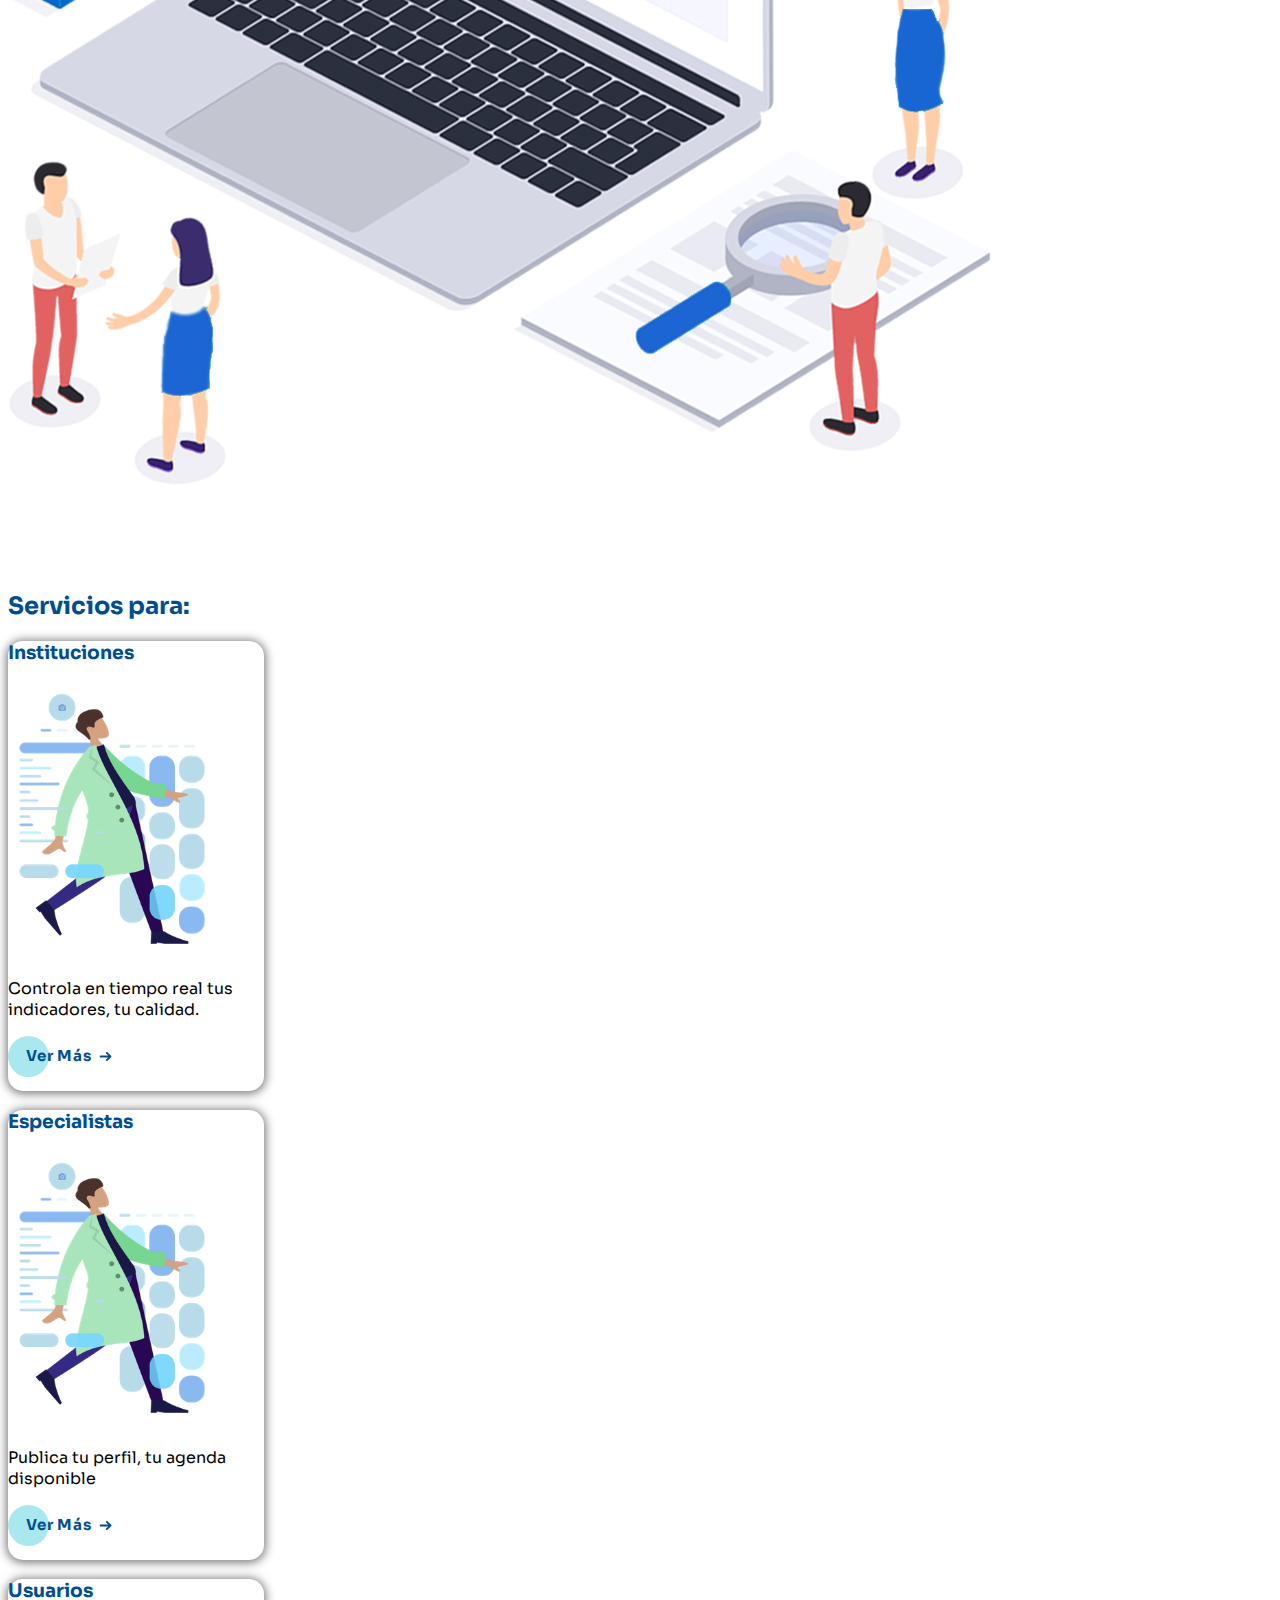
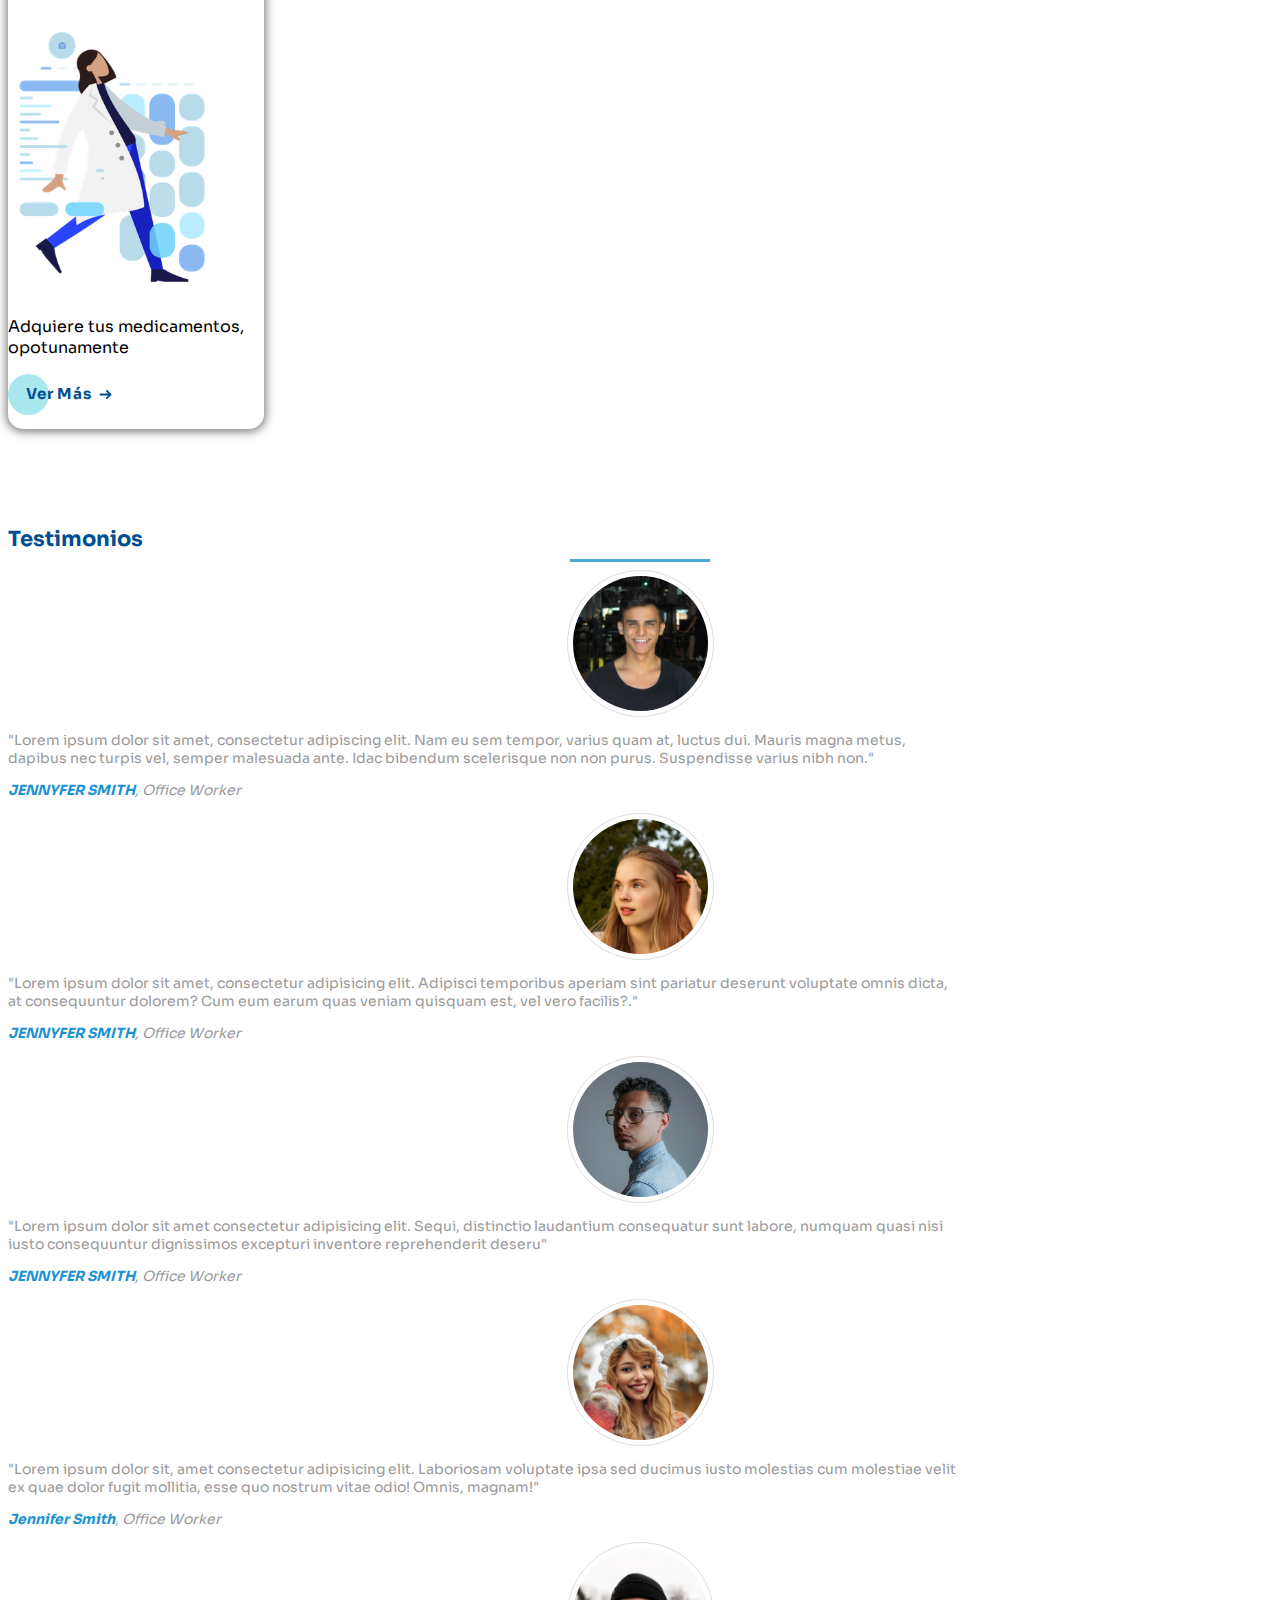
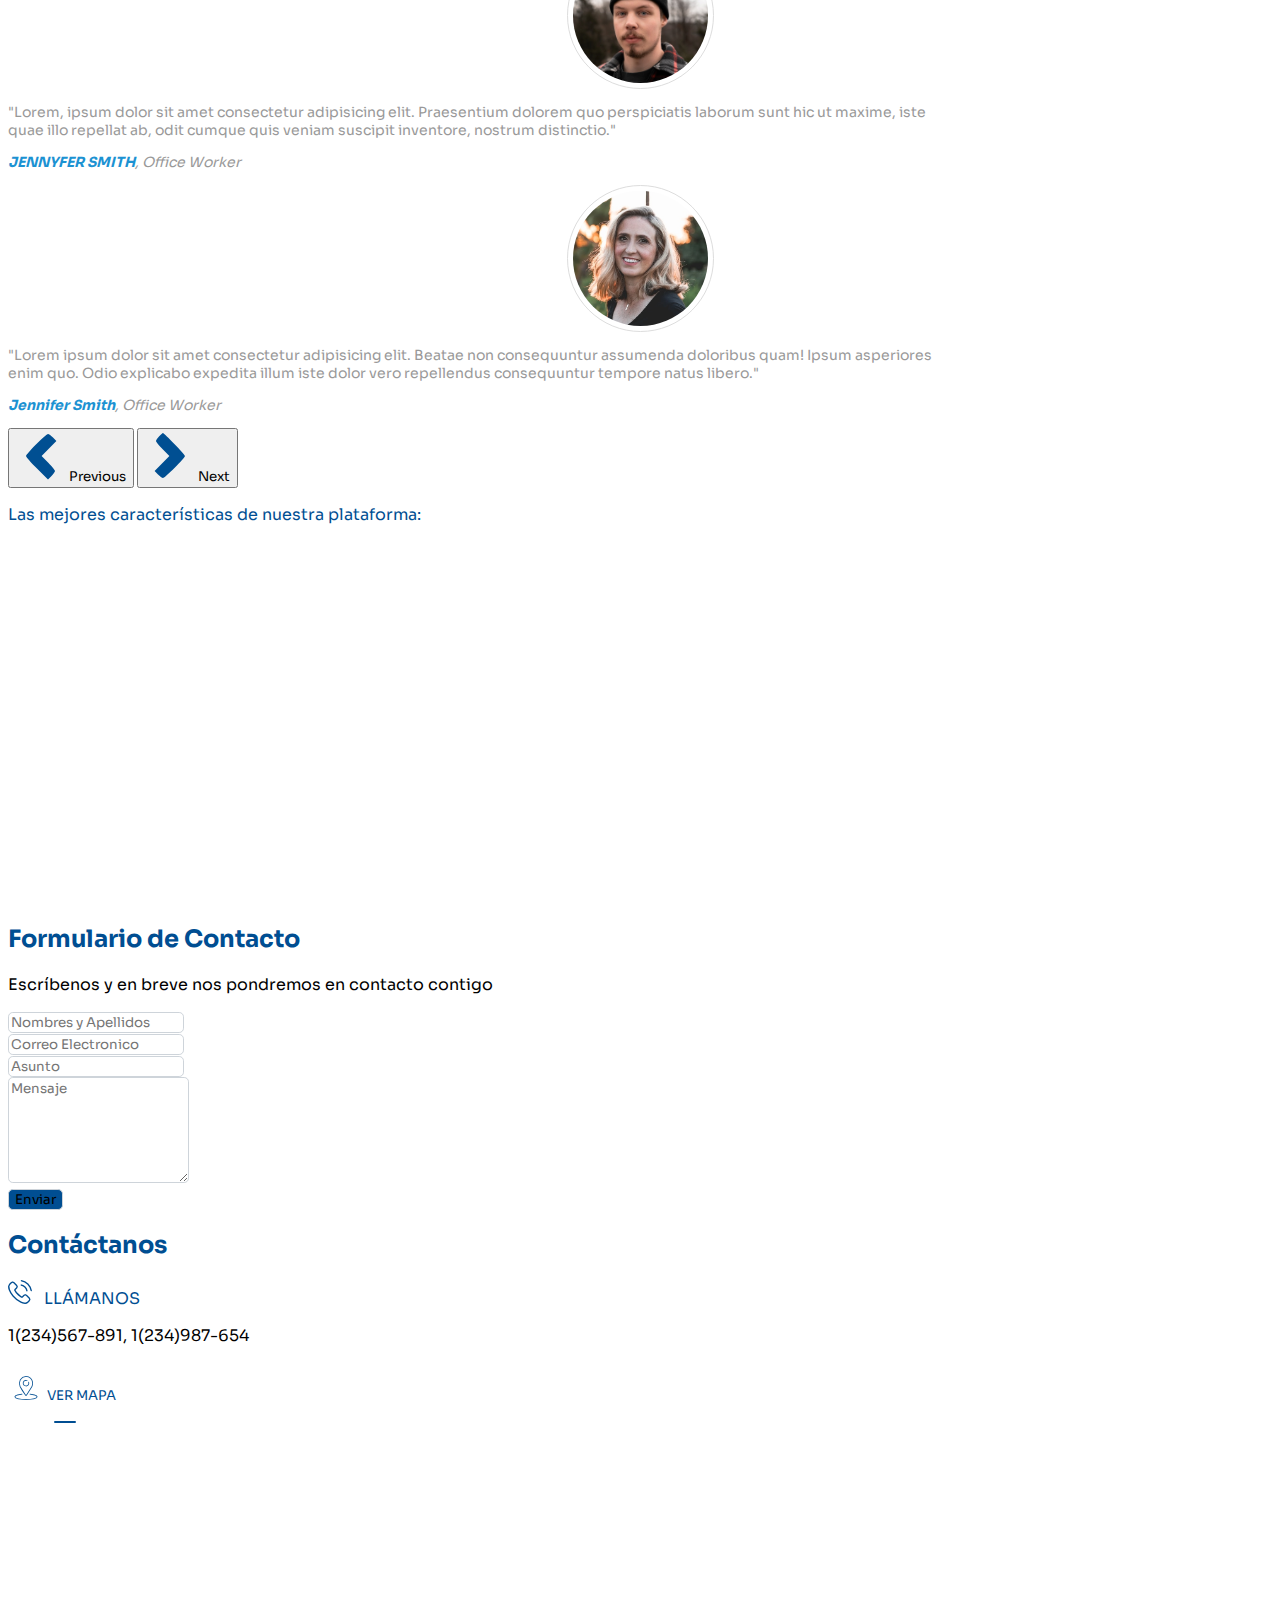
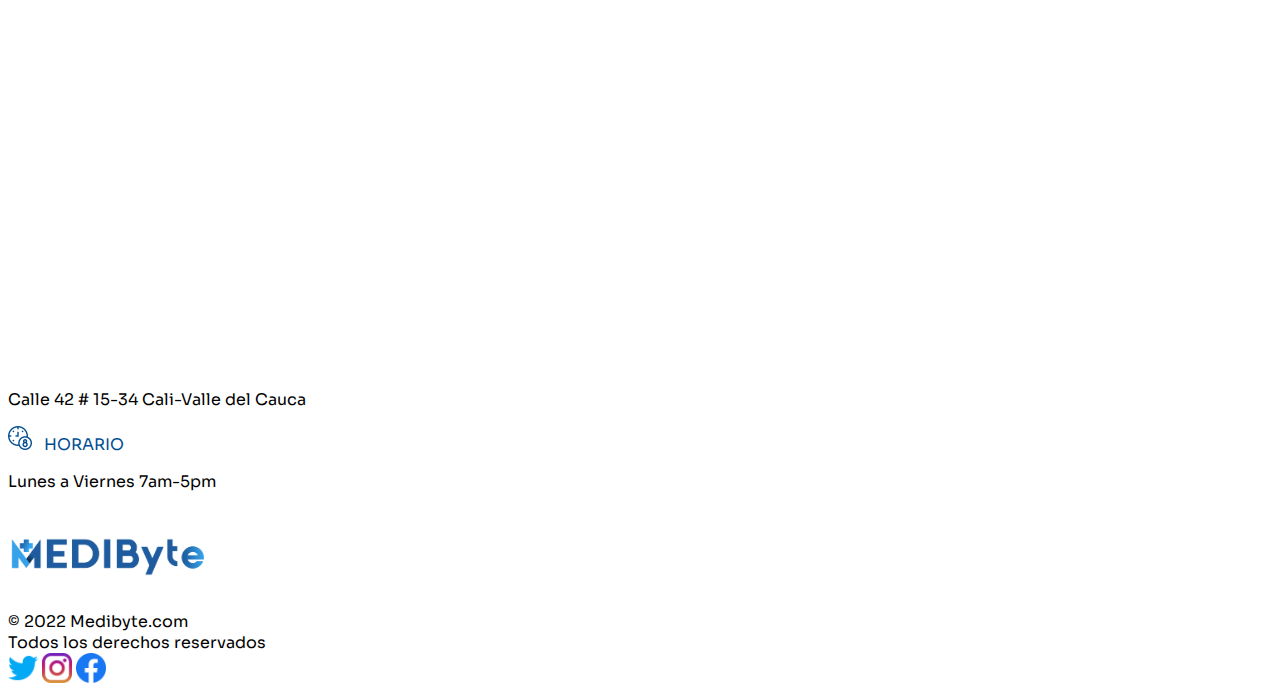
==== commit 55d9a621: "Commit modificando espaciados para mejorar direccionamiento a secciones" ====
--- a/index.html
+++ b/index.html
@@ -62,12 +62,14 @@
       </nav>
     </section>
     <!-- Fin de NavBar --------------------------------------------------------------------------------------->
-
+    <div class="container-fluid fix-fixed-top">
+      <!--  Este div soluciona problema de visualización generado con la Navbar en fixed-top -->
+    </div>
     <!-- Inicio de Carrousel --------------------------------------------------------------------------------->
     <section>
       <div
         id="carouselFade"
-        class="carousel slide carousel-fade mt-5 pt-5"
+        class="carousel slide carousel-fade"
         data-bs-ride="carousel"
       >
         <div class="carousel-inner">
@@ -239,7 +241,7 @@
     <div class="container-fluid fix-fixed-top" id="testimonios">
       <!--  Este div soluciona problema de visualización generado con la Navbar en fixed-top -->
     </div>
-    <section class="testimonios container mt-5">
+    <section class="testimonios container">
       <div class="col-md-8 m-auto text-center">
         <h2 class="title-color mb-5">Testimonios</h2>
         <div
@@ -430,7 +432,7 @@
                 <div class="modal-dialog modal-lg">
                   <div class="modal-content">
                     <div class="modal-body">
-                      <iframe src="https://www.google.com/maps/embed?pb=!1m18!1m12!1m3!1d9691.241787113773!2d168.36467763380352!3d-46.40683487515635!2m3!1f0!2f0!3f0!3m2!1i1024!2i768!4f13.1!3m3!1m2!1s0xa9d2c4bedcaacdb1%3A0xa355dcd4f6d471b9!2sThe%20Saucy%20Chef%20Restaurant%20%26%20Bar!5e0!3m2!1ses!2sco!4v1590689103855!5m2!1ses!2sco" width="760" height="550" frameborder="0" style="border:0;" allowfullscreen="" aria-hidden="false" tabindex="0"></iframe>
+                      <iframe src="https://www.google.com/maps/embed?pb=!1m18!1m12!1m3!1d405688.6188897054!2d-122.32129266039233!3d37.40301850783409!2m3!1f0!2f0!3f0!3m2!1i1024!2i768!4f13.1!3m3!1m2!1s0x808fb68ad0cfc739%3A0x7eb356b66bd4b50e!2sSilicon%20Valley%2C%20California%2C%20EE.%20UU.!5e0!3m2!1ses-419!2sco!4v1653625071951!5m2!1ses-419!2sco" width="760" height="550" frameborder="0" style="border:0;" allowfullscreen="" aria-hidden="false" tabindex="0"></iframe>
                     </div>
                   </div>
                 </div>
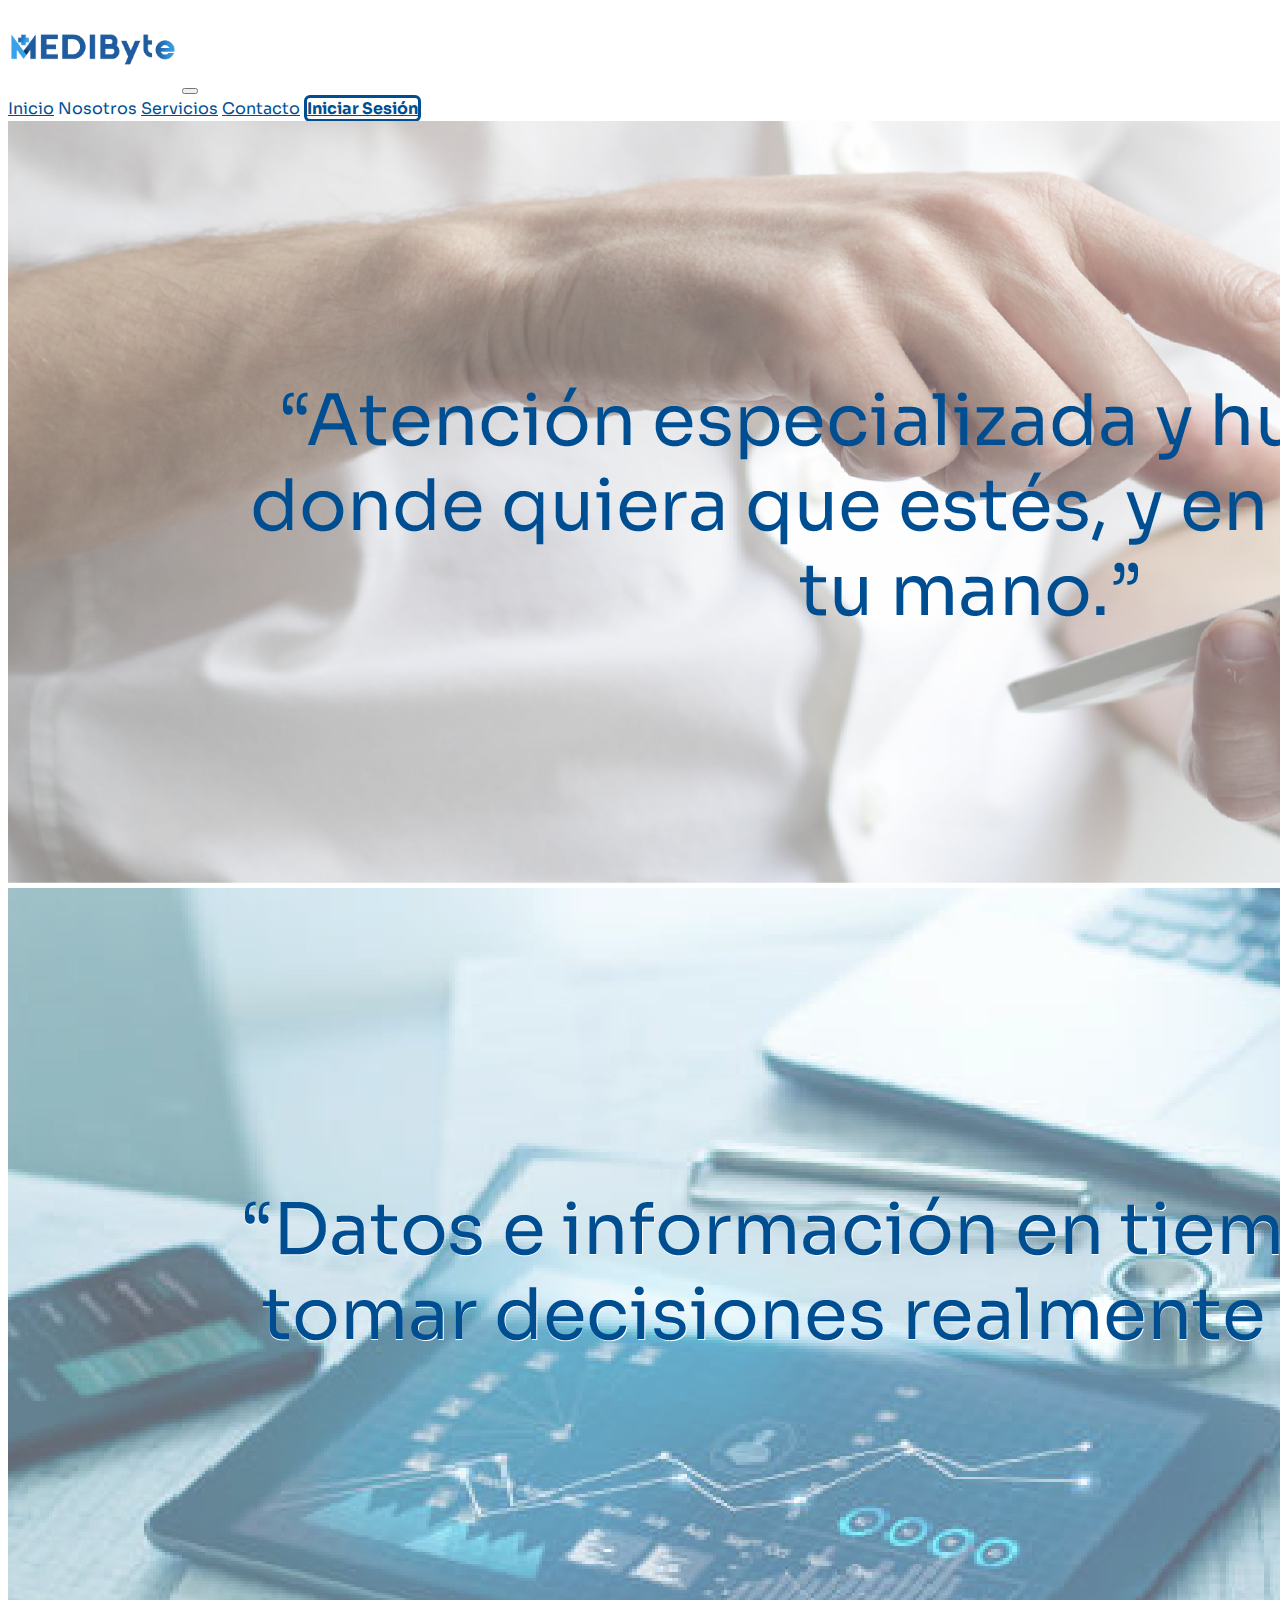
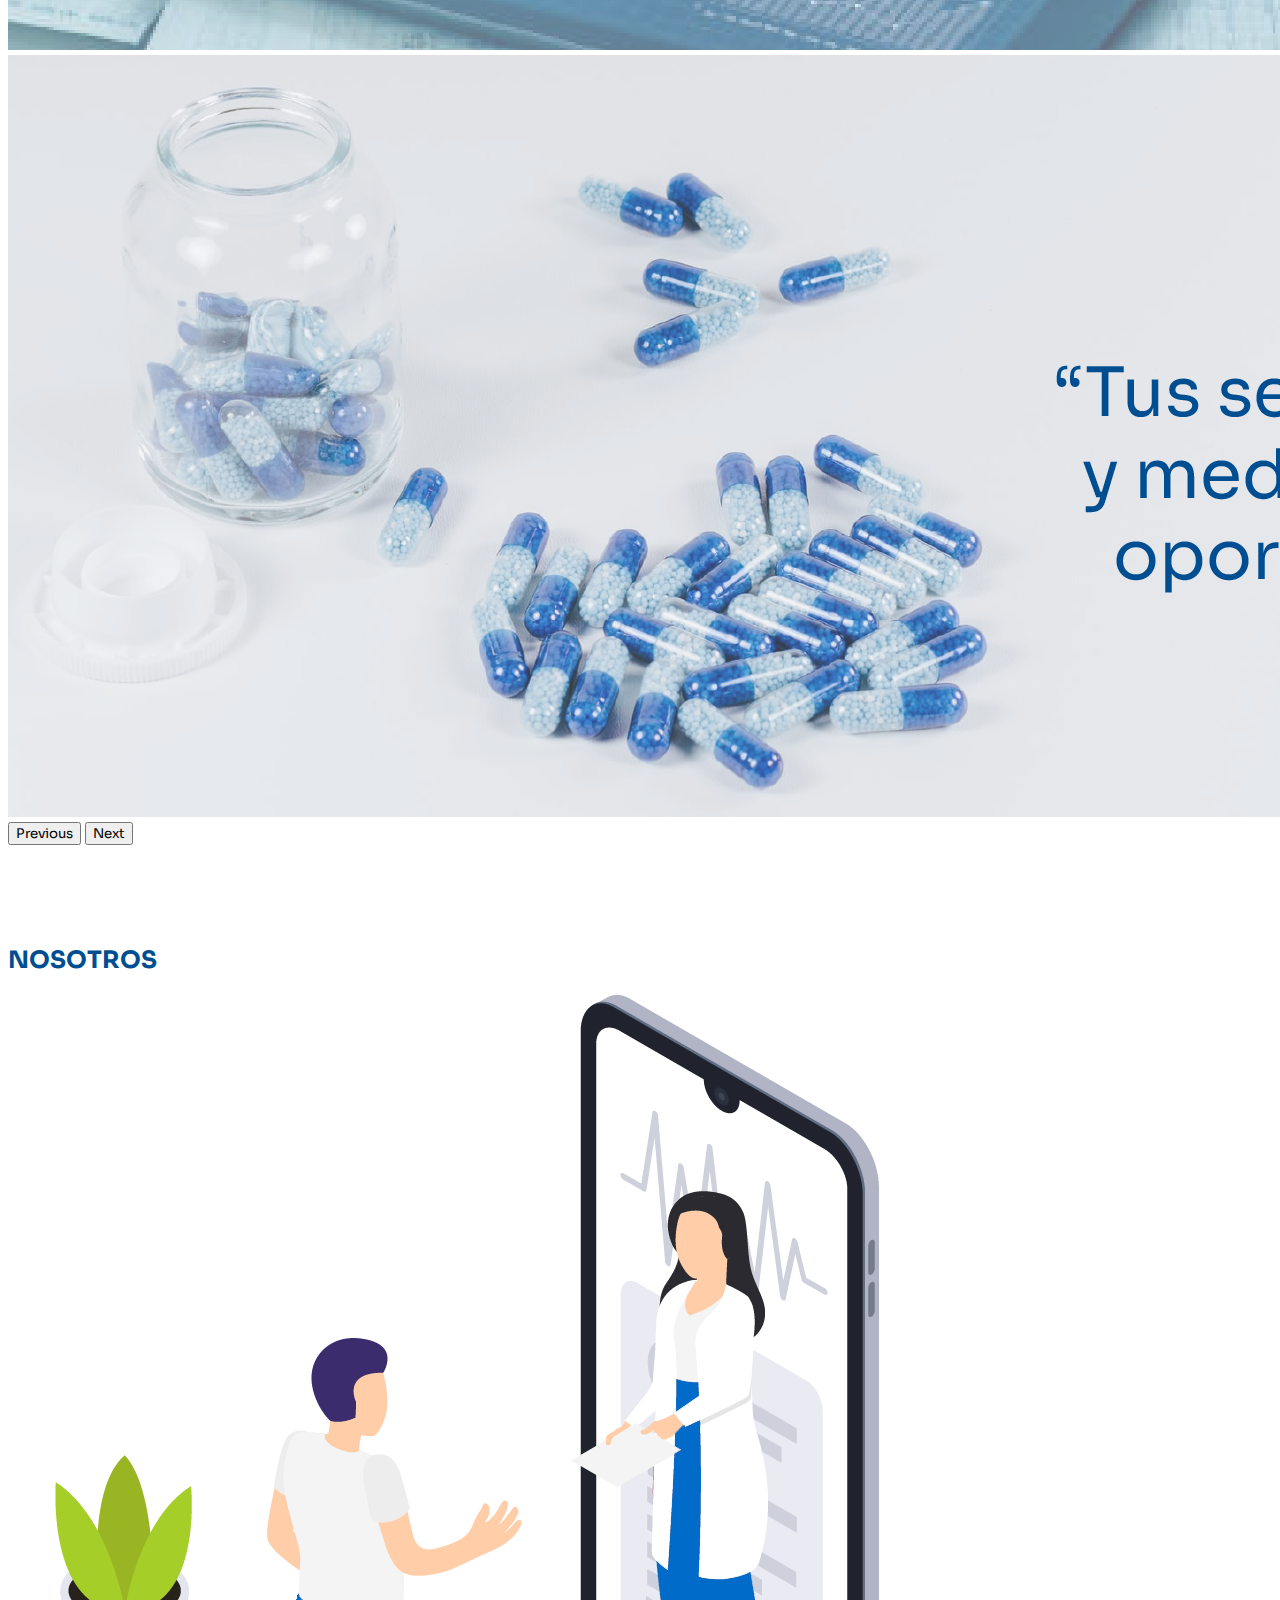
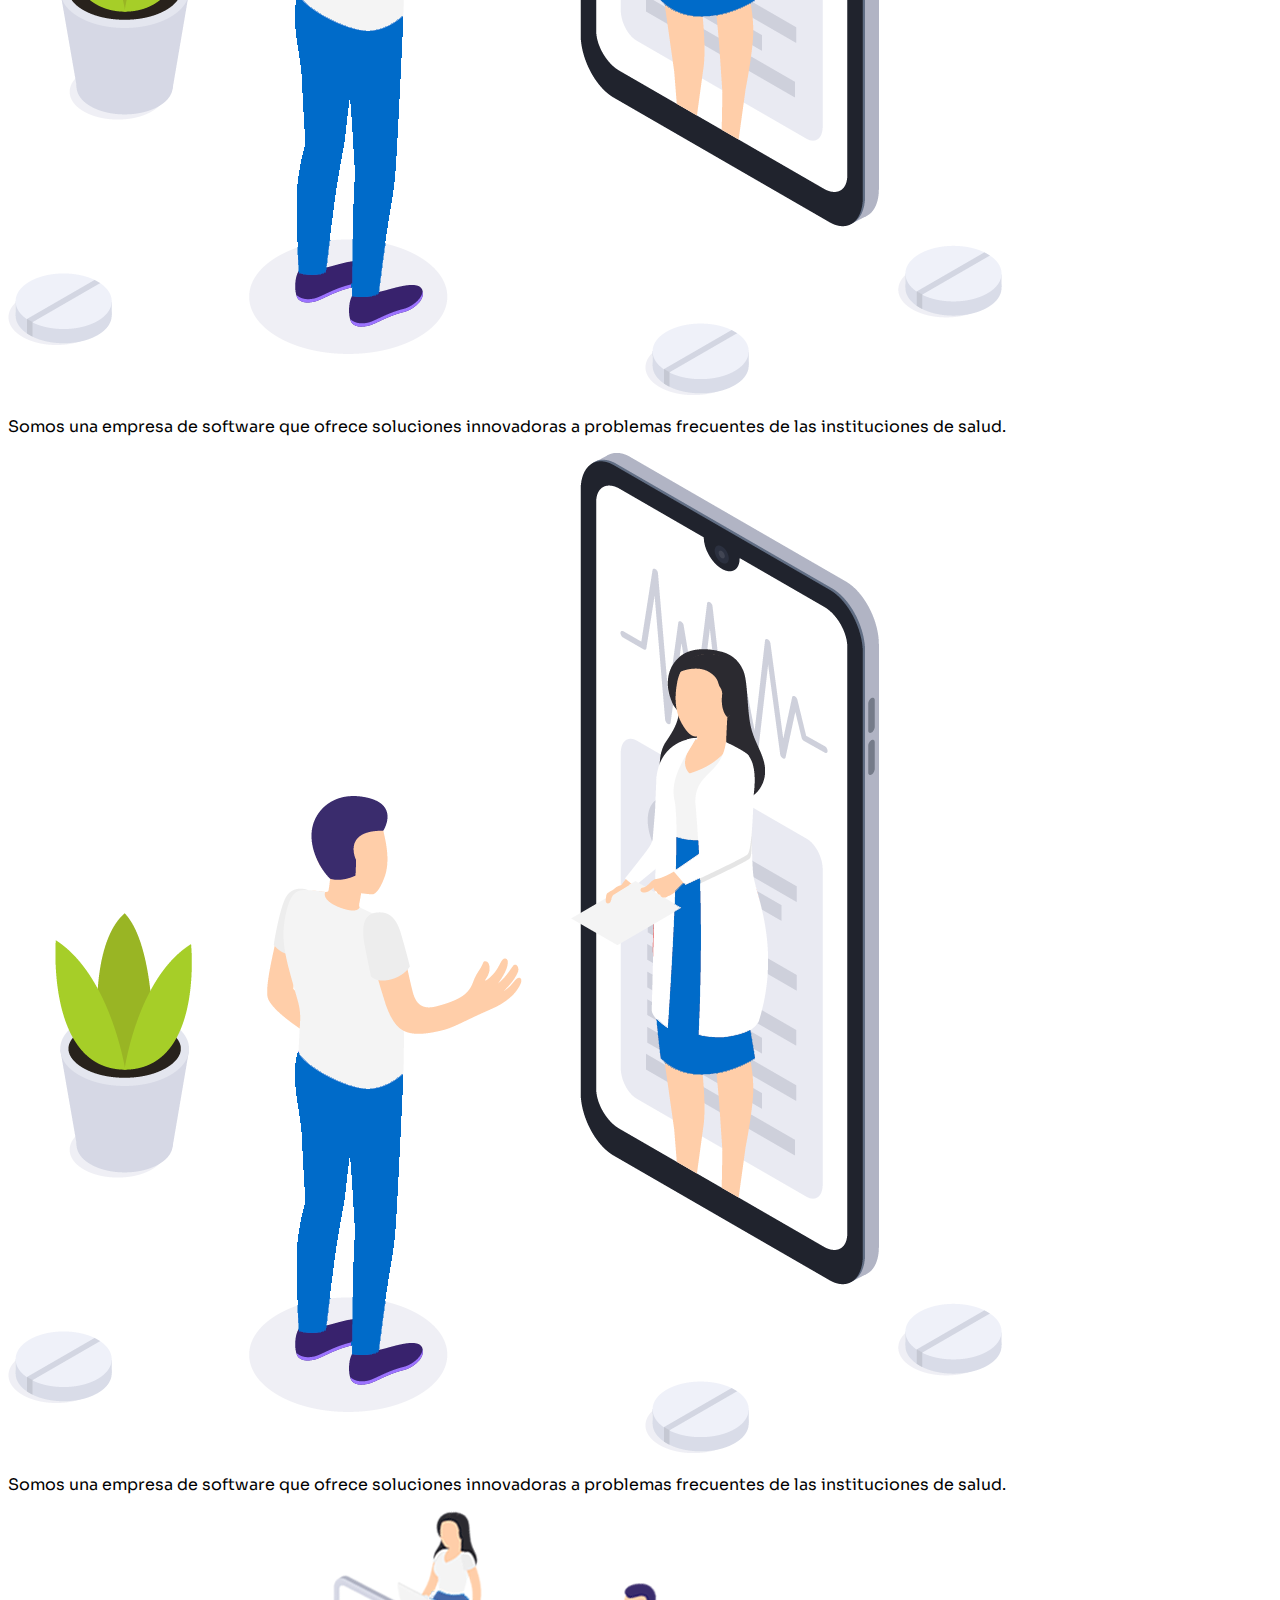
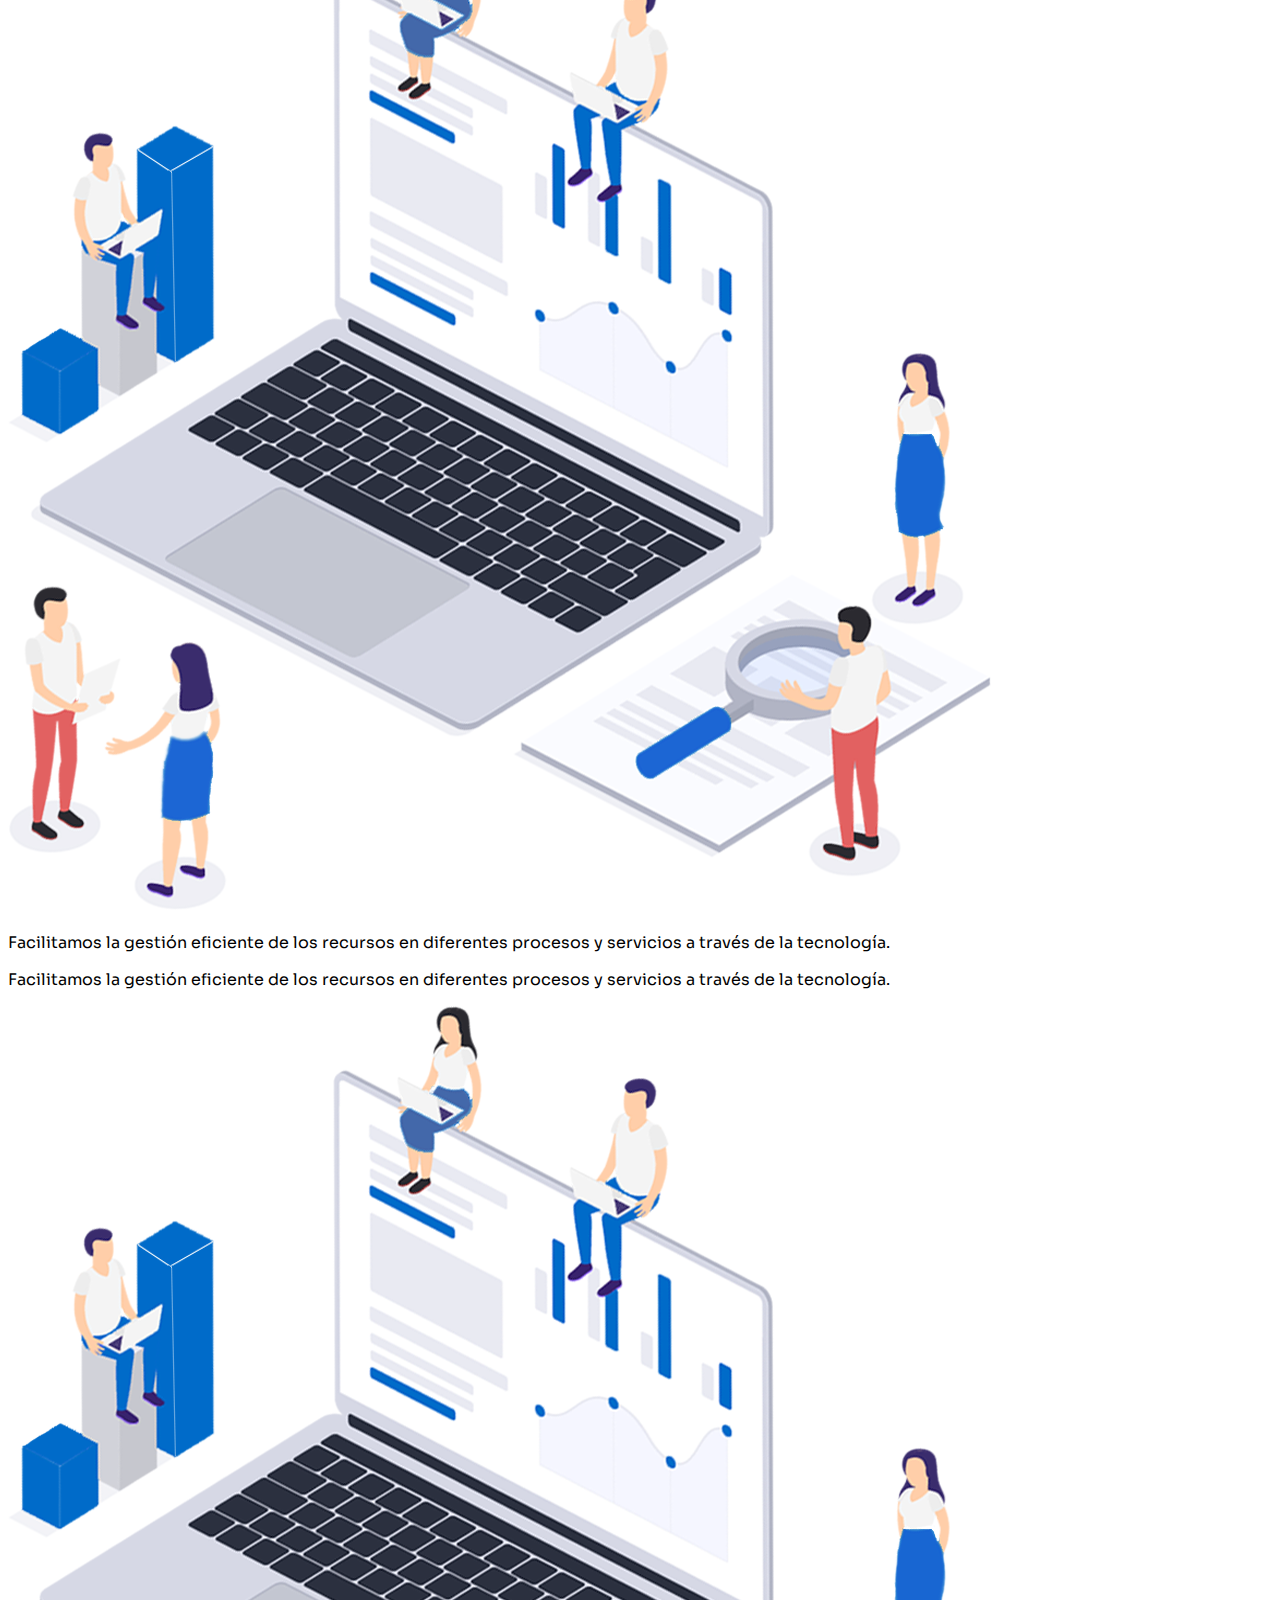
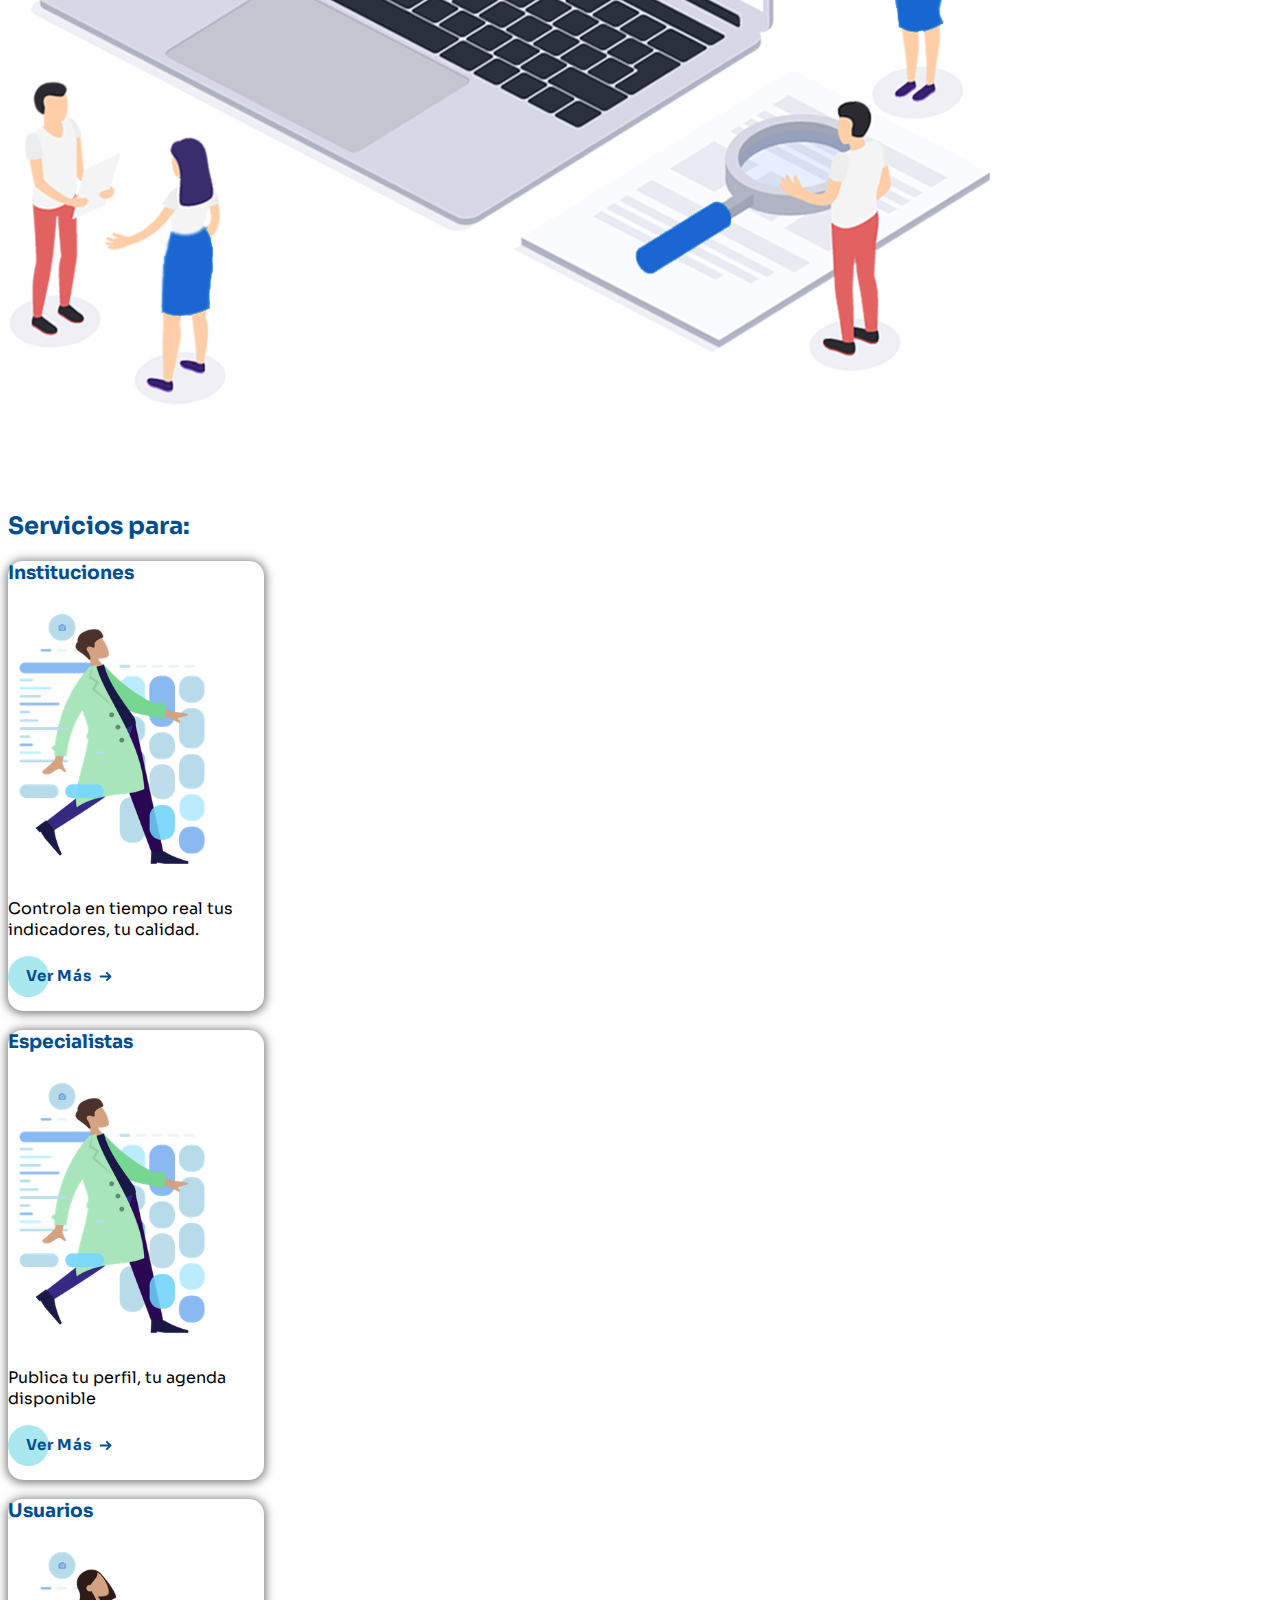
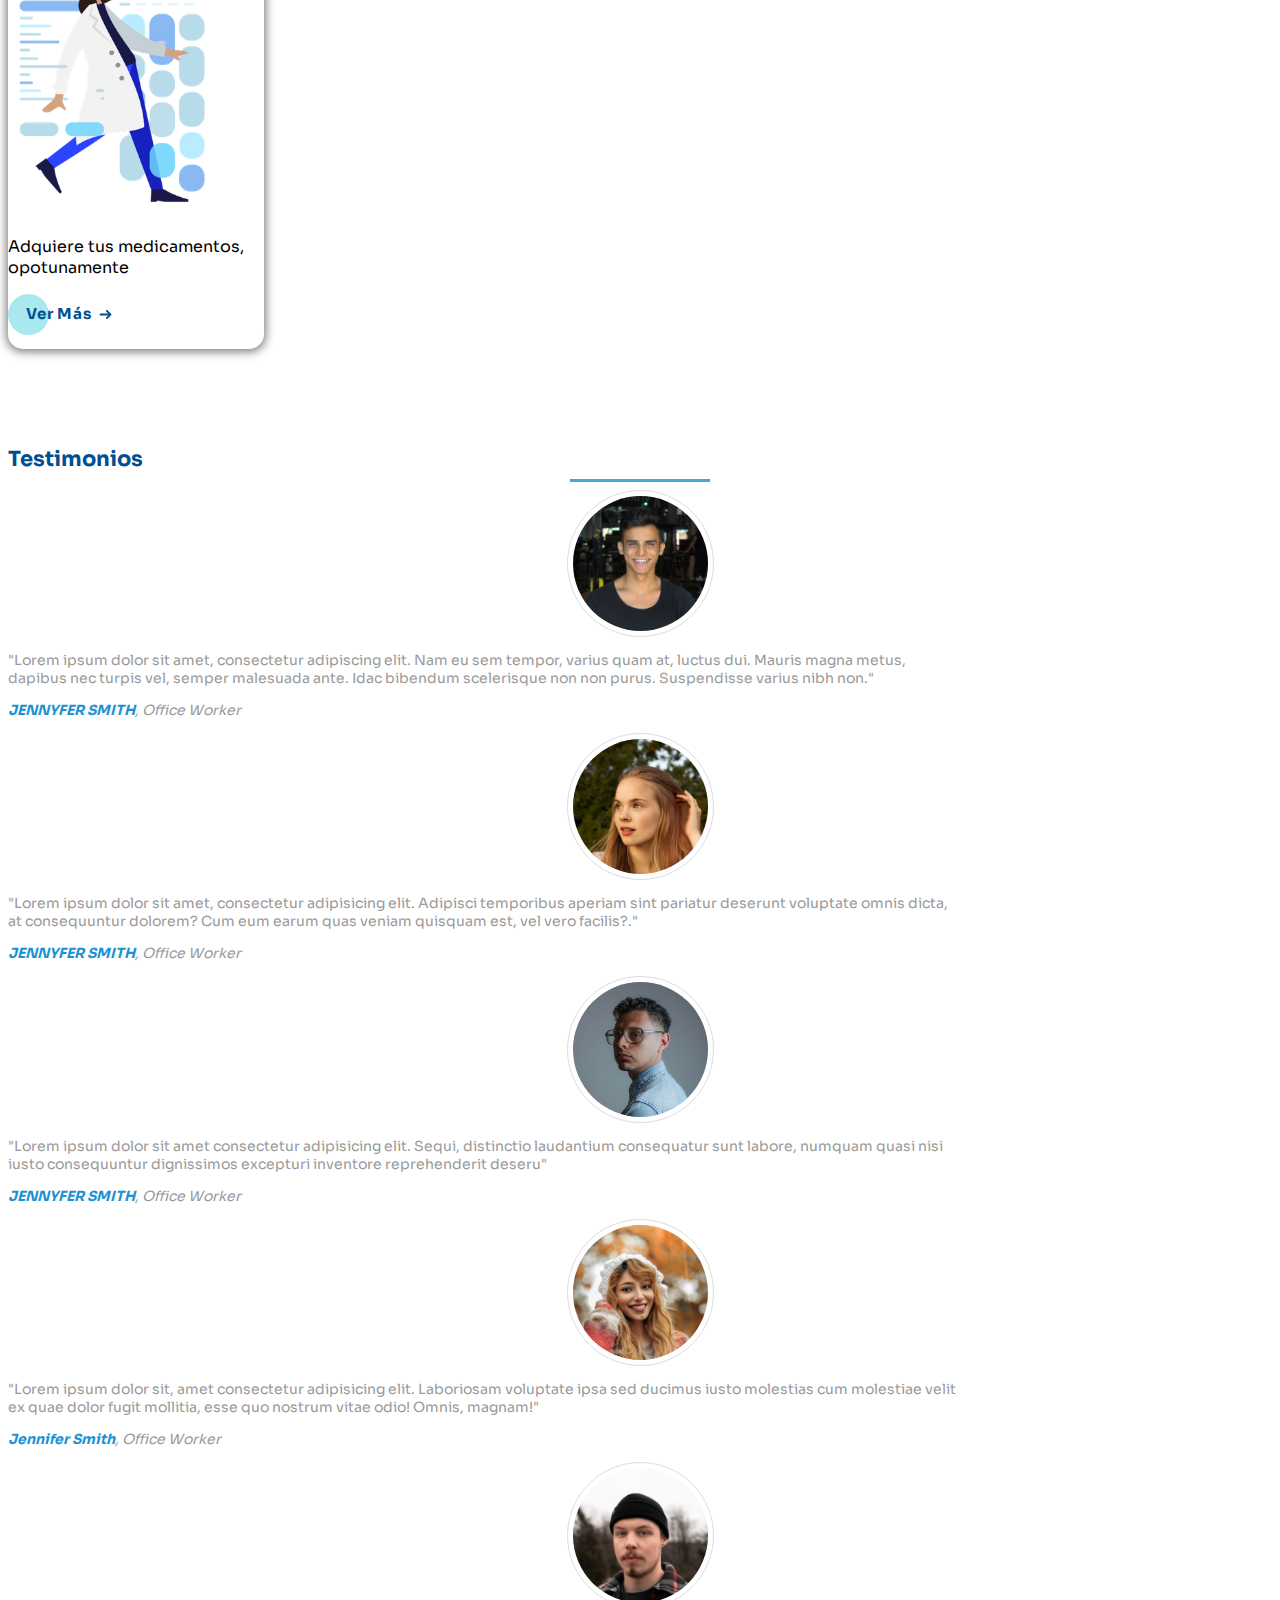
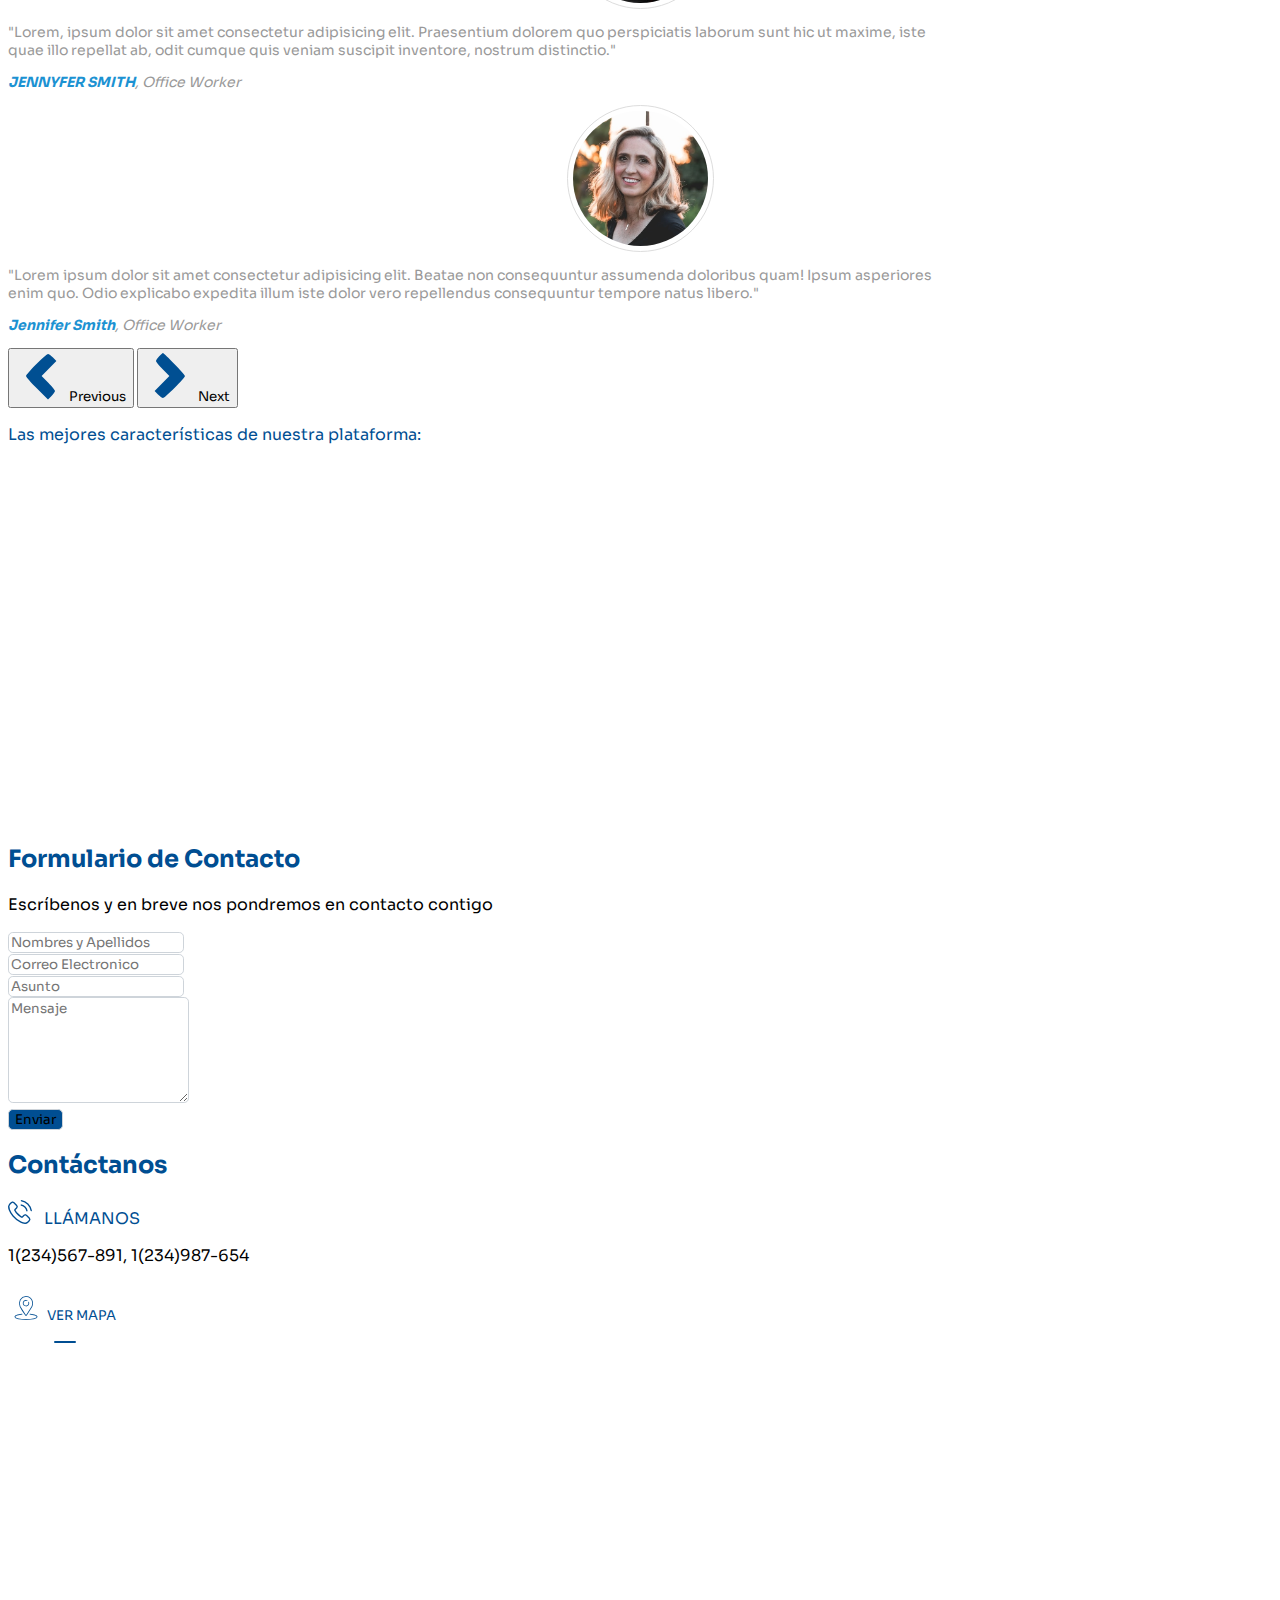
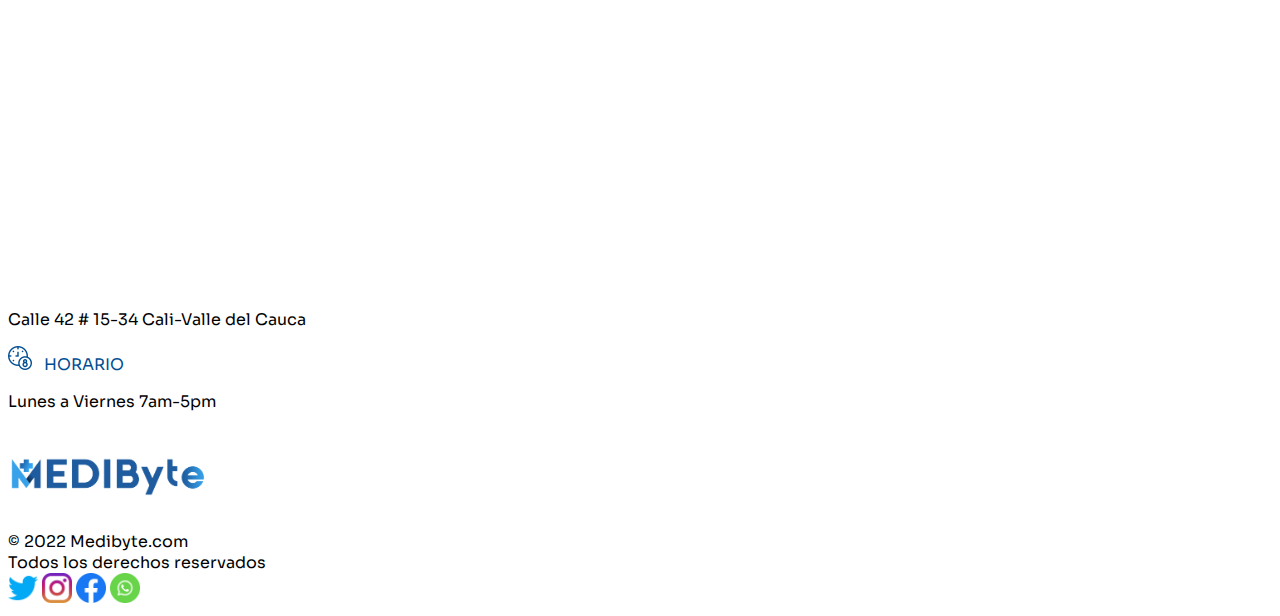
==== commit c6cbe049: "adicion boton whatsapp funcional en footer INDEX" ====
--- a/index.html
+++ b/index.html
@@ -62,14 +62,12 @@
       </nav>
     </section>
     <!-- Fin de NavBar --------------------------------------------------------------------------------------->
-    <div class="container-fluid fix-fixed-top">
-      <!--  Este div soluciona problema de visualización generado con la Navbar en fixed-top -->
-    </div>
+
     <!-- Inicio de Carrousel --------------------------------------------------------------------------------->
     <section>
       <div
         id="carouselFade"
-        class="carousel slide carousel-fade"
+        class="carousel slide carousel-fade mt-5 pt-5"
         data-bs-ride="carousel"
       >
         <div class="carousel-inner">
@@ -241,7 +239,7 @@
     <div class="container-fluid fix-fixed-top" id="testimonios">
       <!--  Este div soluciona problema de visualización generado con la Navbar en fixed-top -->
     </div>
-    <section class="testimonios container">
+    <section class="testimonios container mt-5">
       <div class="col-md-8 m-auto text-center">
         <h2 class="title-color mb-5">Testimonios</h2>
         <div
@@ -432,7 +430,7 @@
                 <div class="modal-dialog modal-lg">
                   <div class="modal-content">
                     <div class="modal-body">
-                      <iframe src="https://www.google.com/maps/embed?pb=!1m18!1m12!1m3!1d405688.6188897054!2d-122.32129266039233!3d37.40301850783409!2m3!1f0!2f0!3f0!3m2!1i1024!2i768!4f13.1!3m3!1m2!1s0x808fb68ad0cfc739%3A0x7eb356b66bd4b50e!2sSilicon%20Valley%2C%20California%2C%20EE.%20UU.!5e0!3m2!1ses-419!2sco!4v1653625071951!5m2!1ses-419!2sco" width="760" height="550" frameborder="0" style="border:0;" allowfullscreen="" aria-hidden="false" tabindex="0"></iframe>
+                      <iframe src="https://www.google.com/maps/embed?pb=!1m18!1m12!1m3!1d9691.241787113773!2d168.36467763380352!3d-46.40683487515635!2m3!1f0!2f0!3f0!3m2!1i1024!2i768!4f13.1!3m3!1m2!1s0xa9d2c4bedcaacdb1%3A0xa355dcd4f6d471b9!2sThe%20Saucy%20Chef%20Restaurant%20%26%20Bar!5e0!3m2!1ses!2sco!4v1590689103855!5m2!1ses!2sco" width="760" height="550" frameborder="0" style="border:0;" allowfullscreen="" aria-hidden="false" tabindex="0"></iframe>
                     </div>
                   </div>
                 </div>
@@ -476,6 +474,10 @@
         <a href="https://www.Facebook.com" class="ms-3 me-3" target="_blank"
           ><img src="assets/icons/facebook.png" alt="" width="30px"
         /></a>
+        <a href="https://api.whatsapp.com/send?phone=573142351240&text=Hola, gracias por contactar a Medibyte, cuéntanos en que te podemos ayudar?
+        " class="ms-3 me-3" target="_blank"
+          ><img src="assets/icons/whatsapp.png" alt="" width="30px"
+        /></a>
       </div>
     </footer>
     <!-- final de footer ------------------------------------------------------------------------->
--- a/assets/styles.css
+++ b/assets/styles.css
@@ -228,14 +228,8 @@
     font-size: 15px;
 }
 
-.btn-login {
-
-    color: white;
-    background-color: #1c92d2;
-    border: 1px solid transparent;
-    padding: 0.350rem 0.50rem;
-    font-size: 1rem;
-    border-radius: 0.25rem;
+.btn-primary {
+    background-color: #1c92d2 !important;
 }
 
 .form-label {
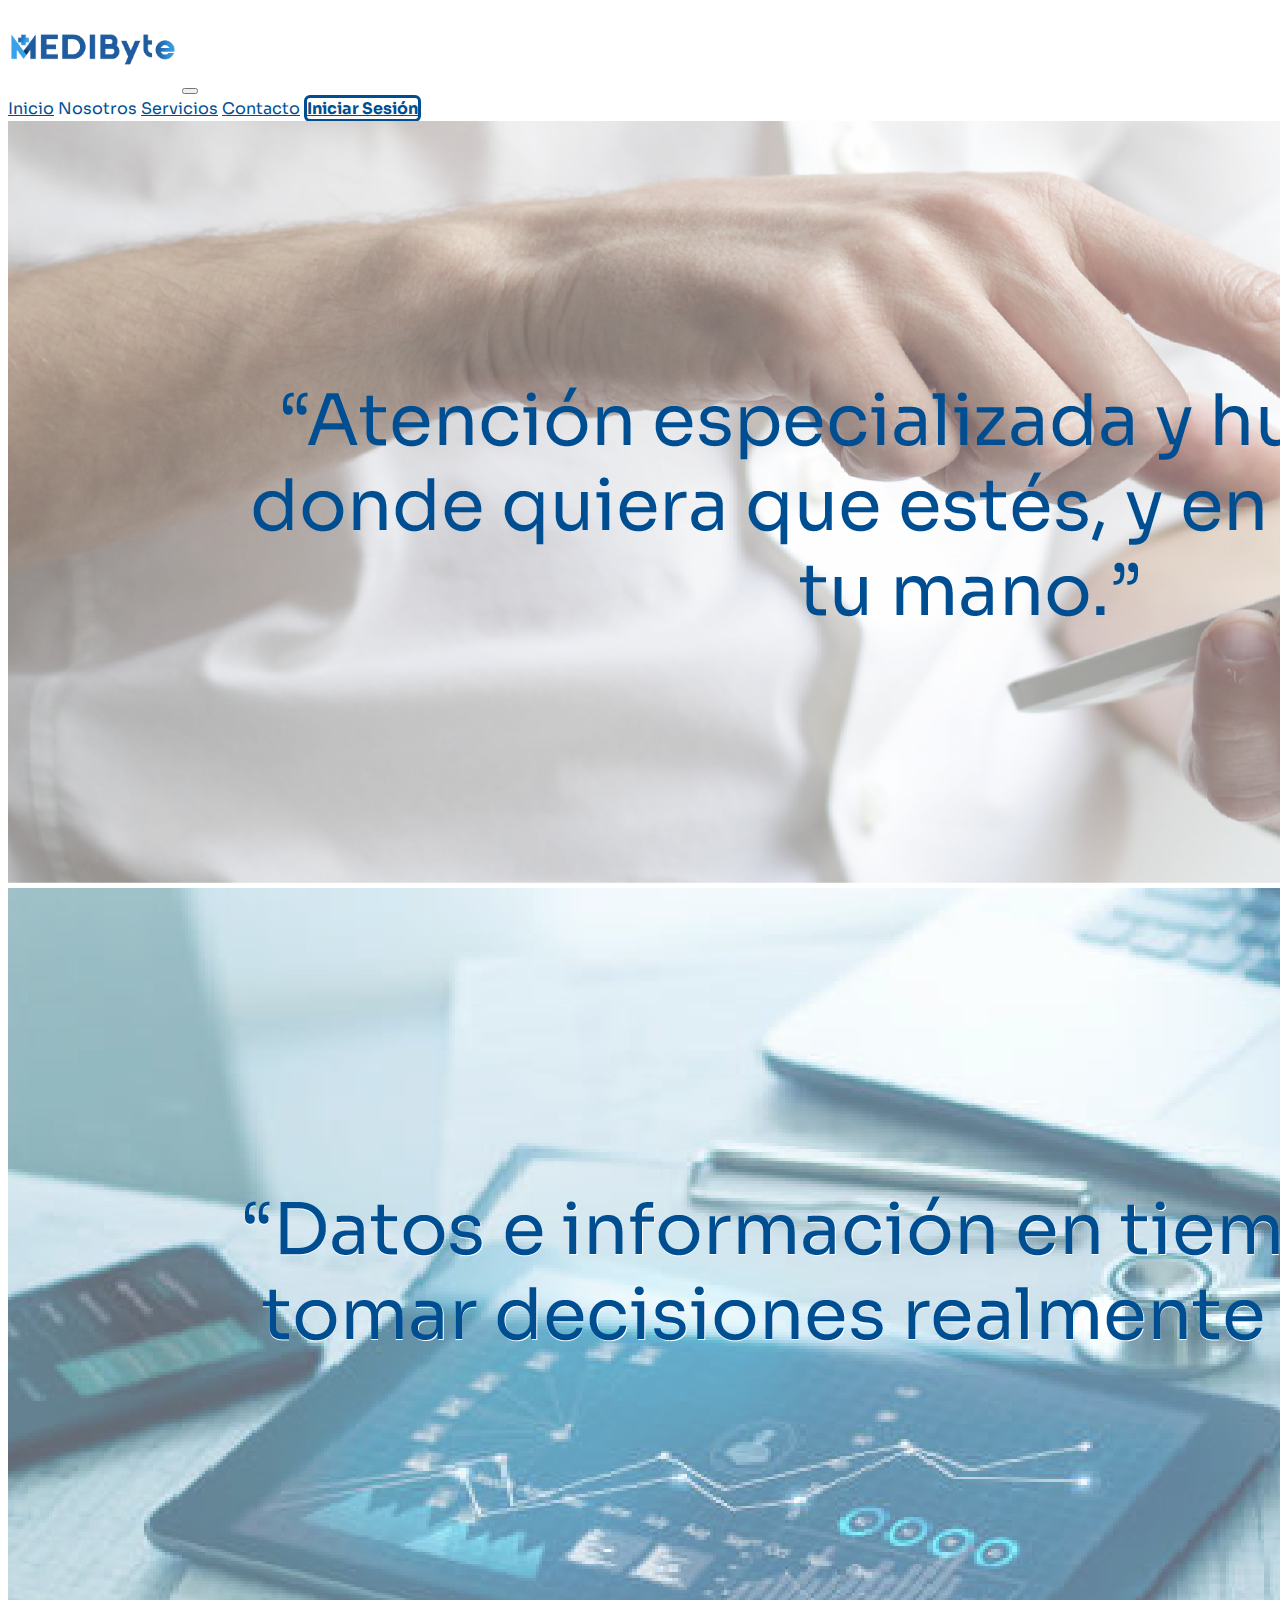
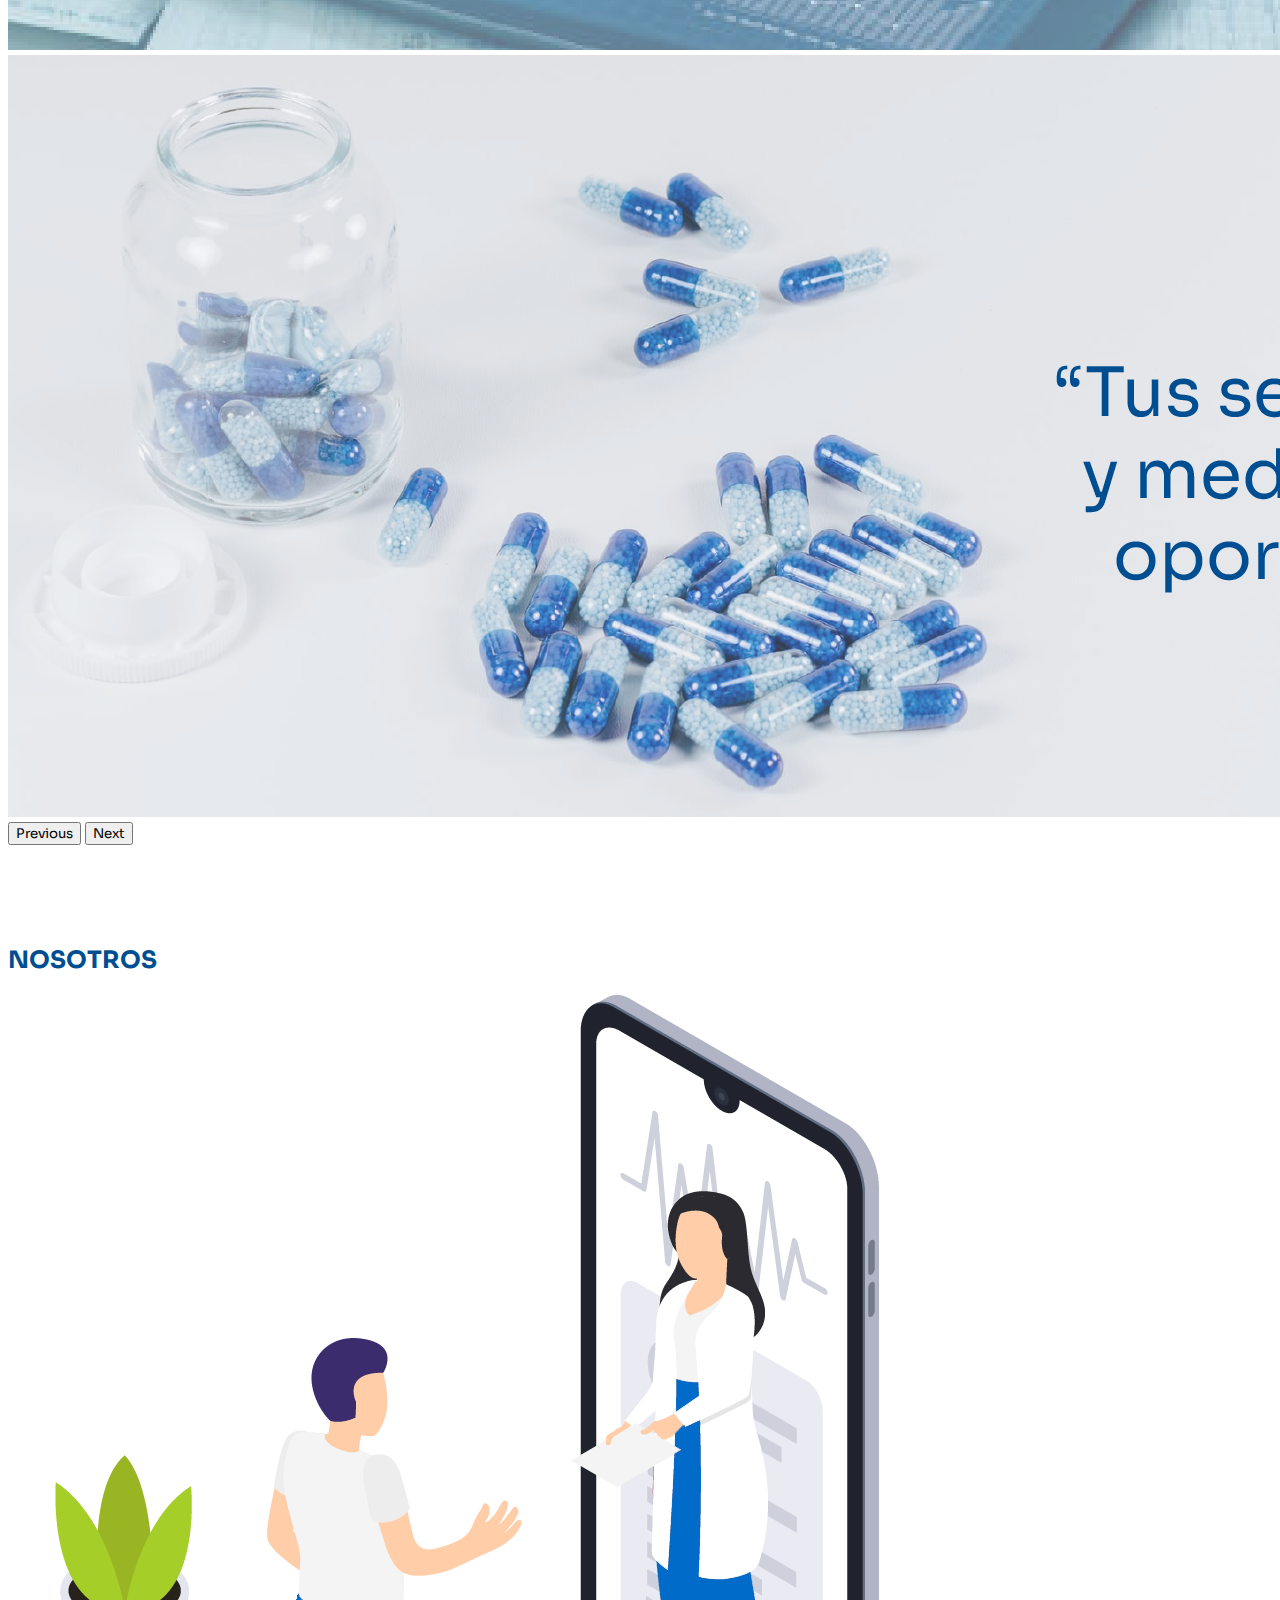
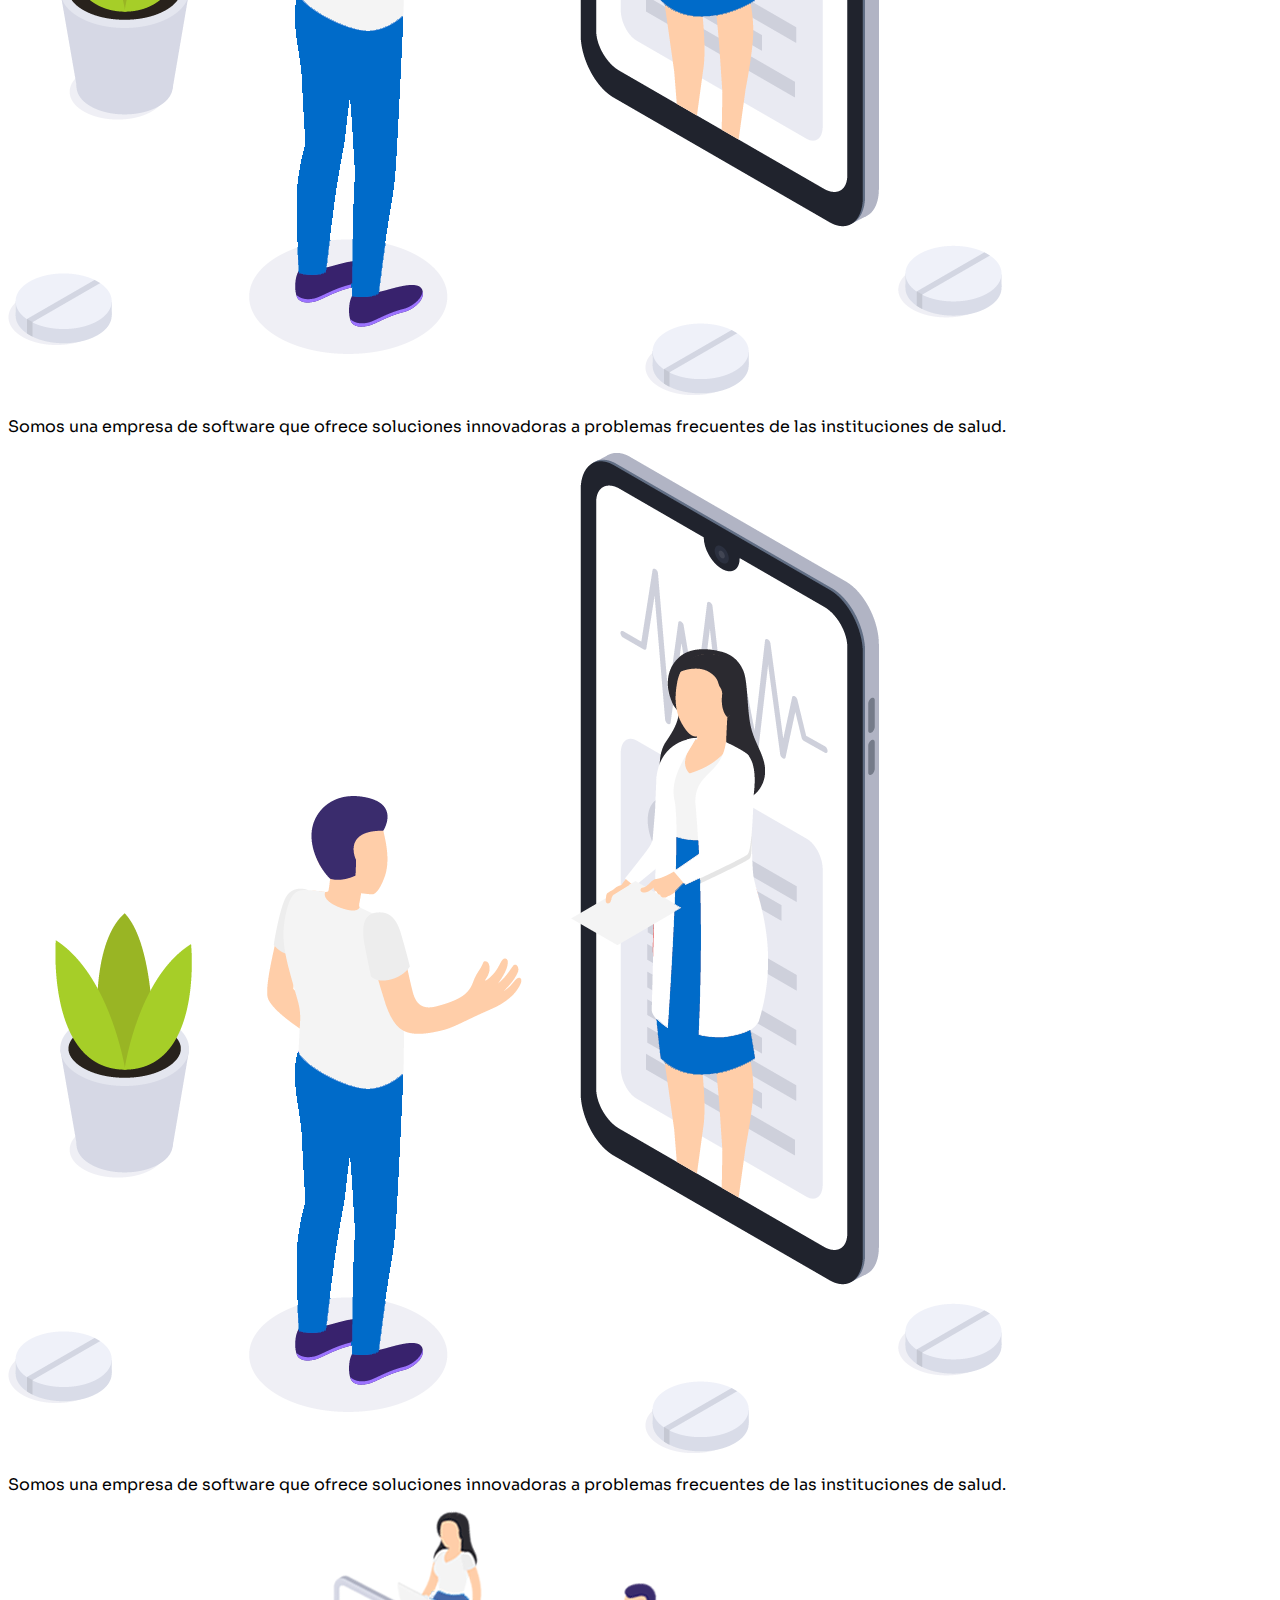
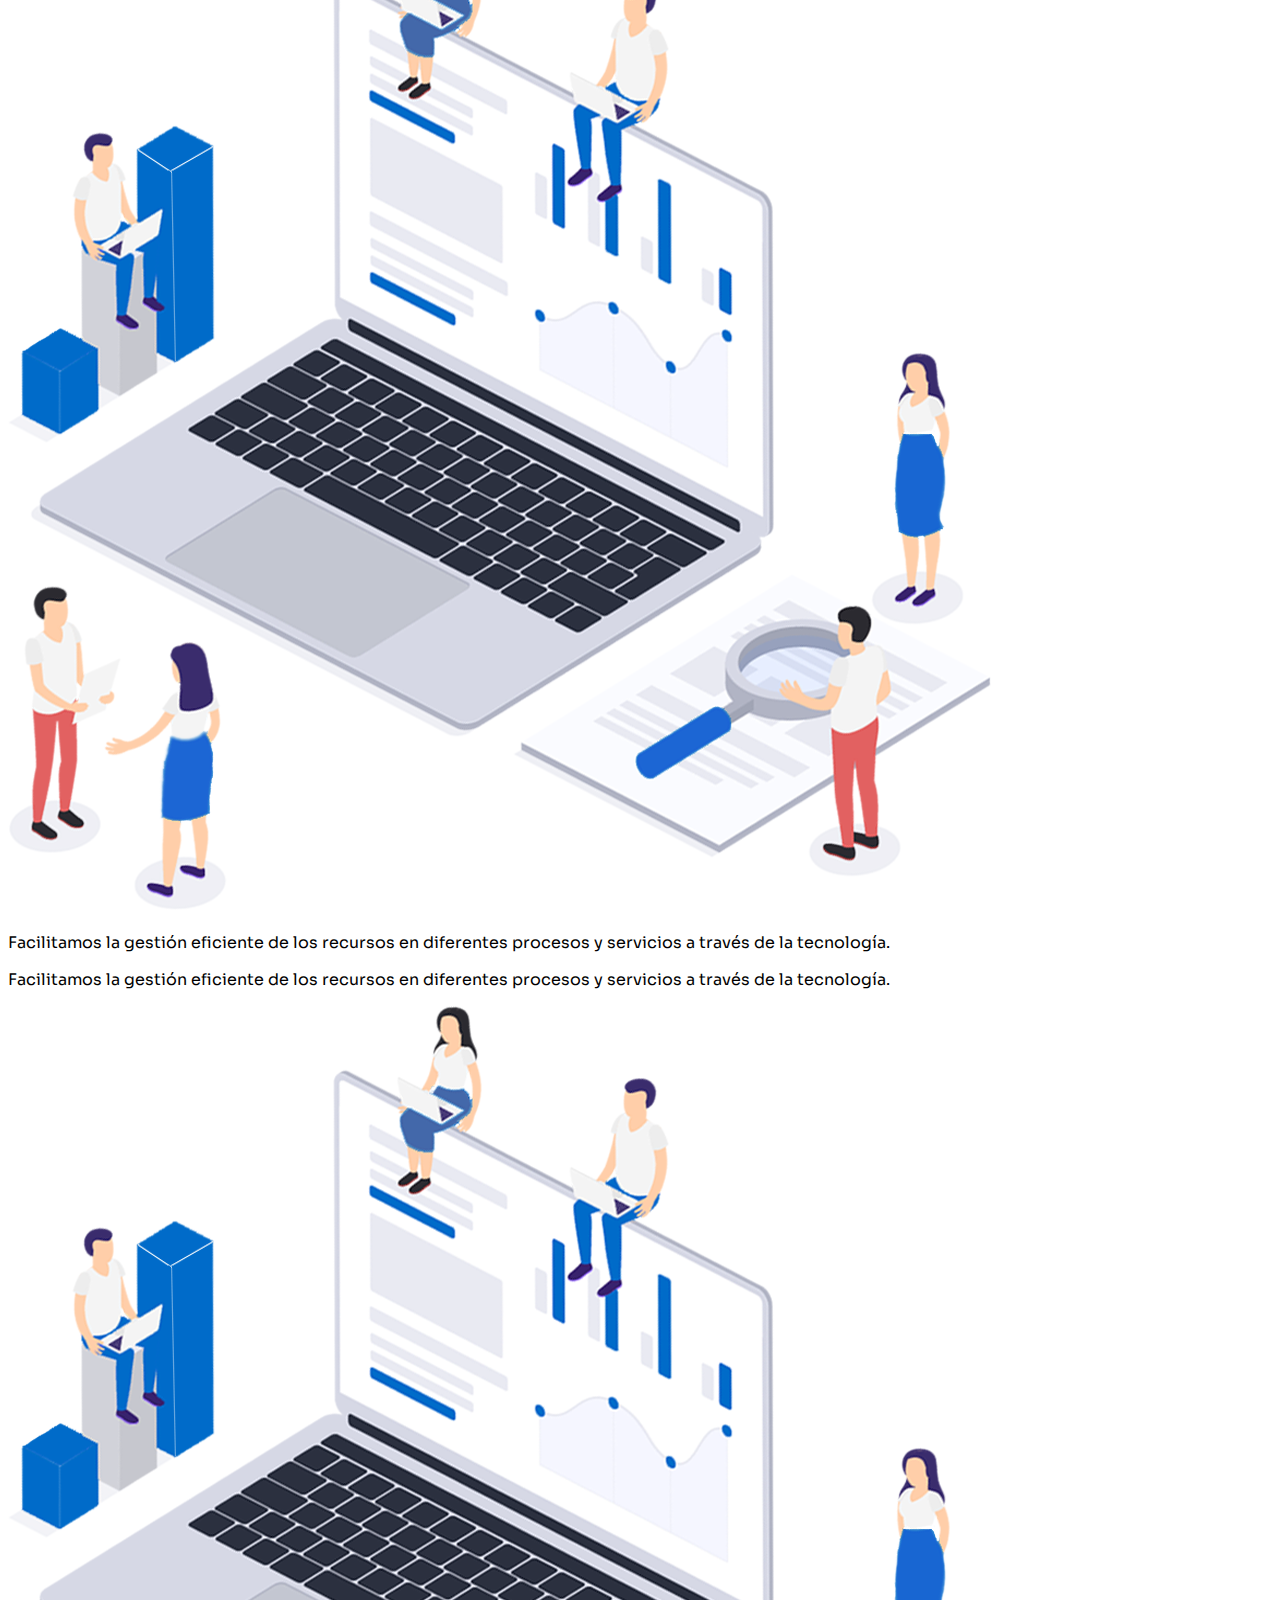
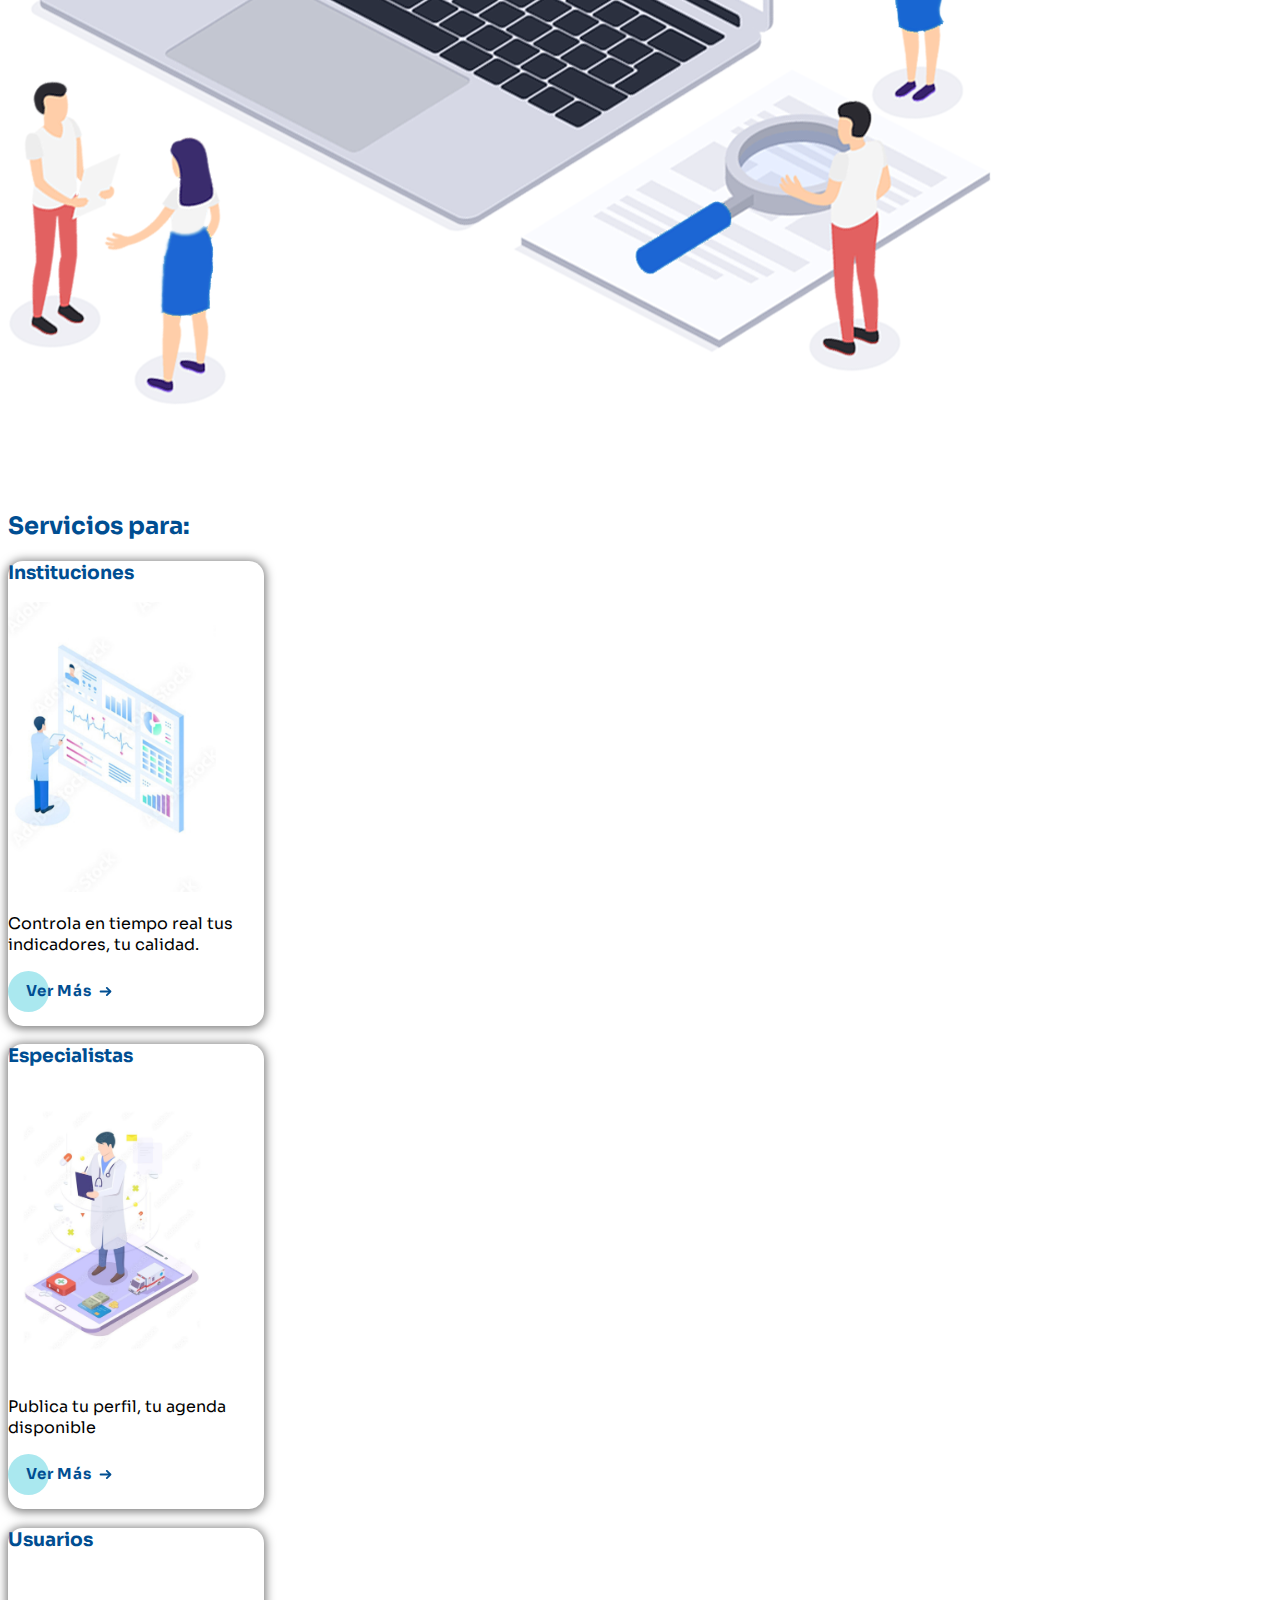
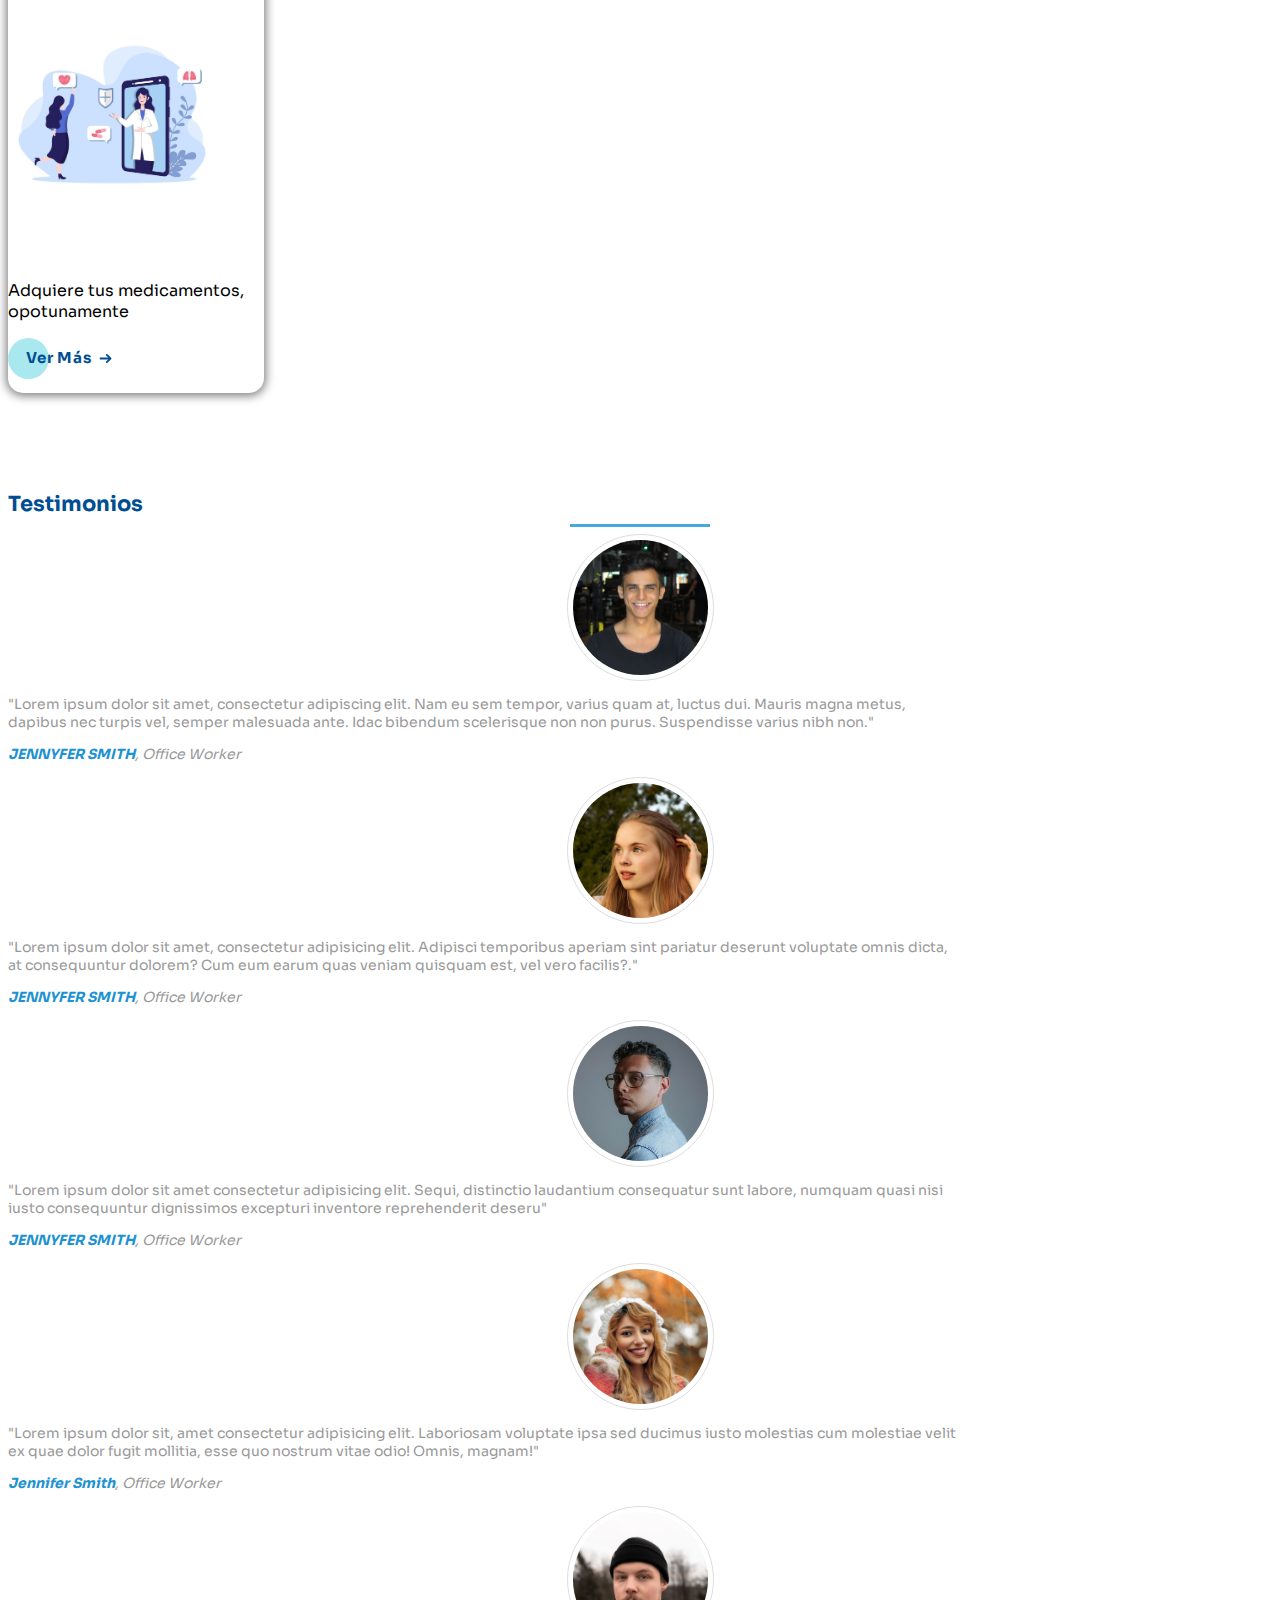
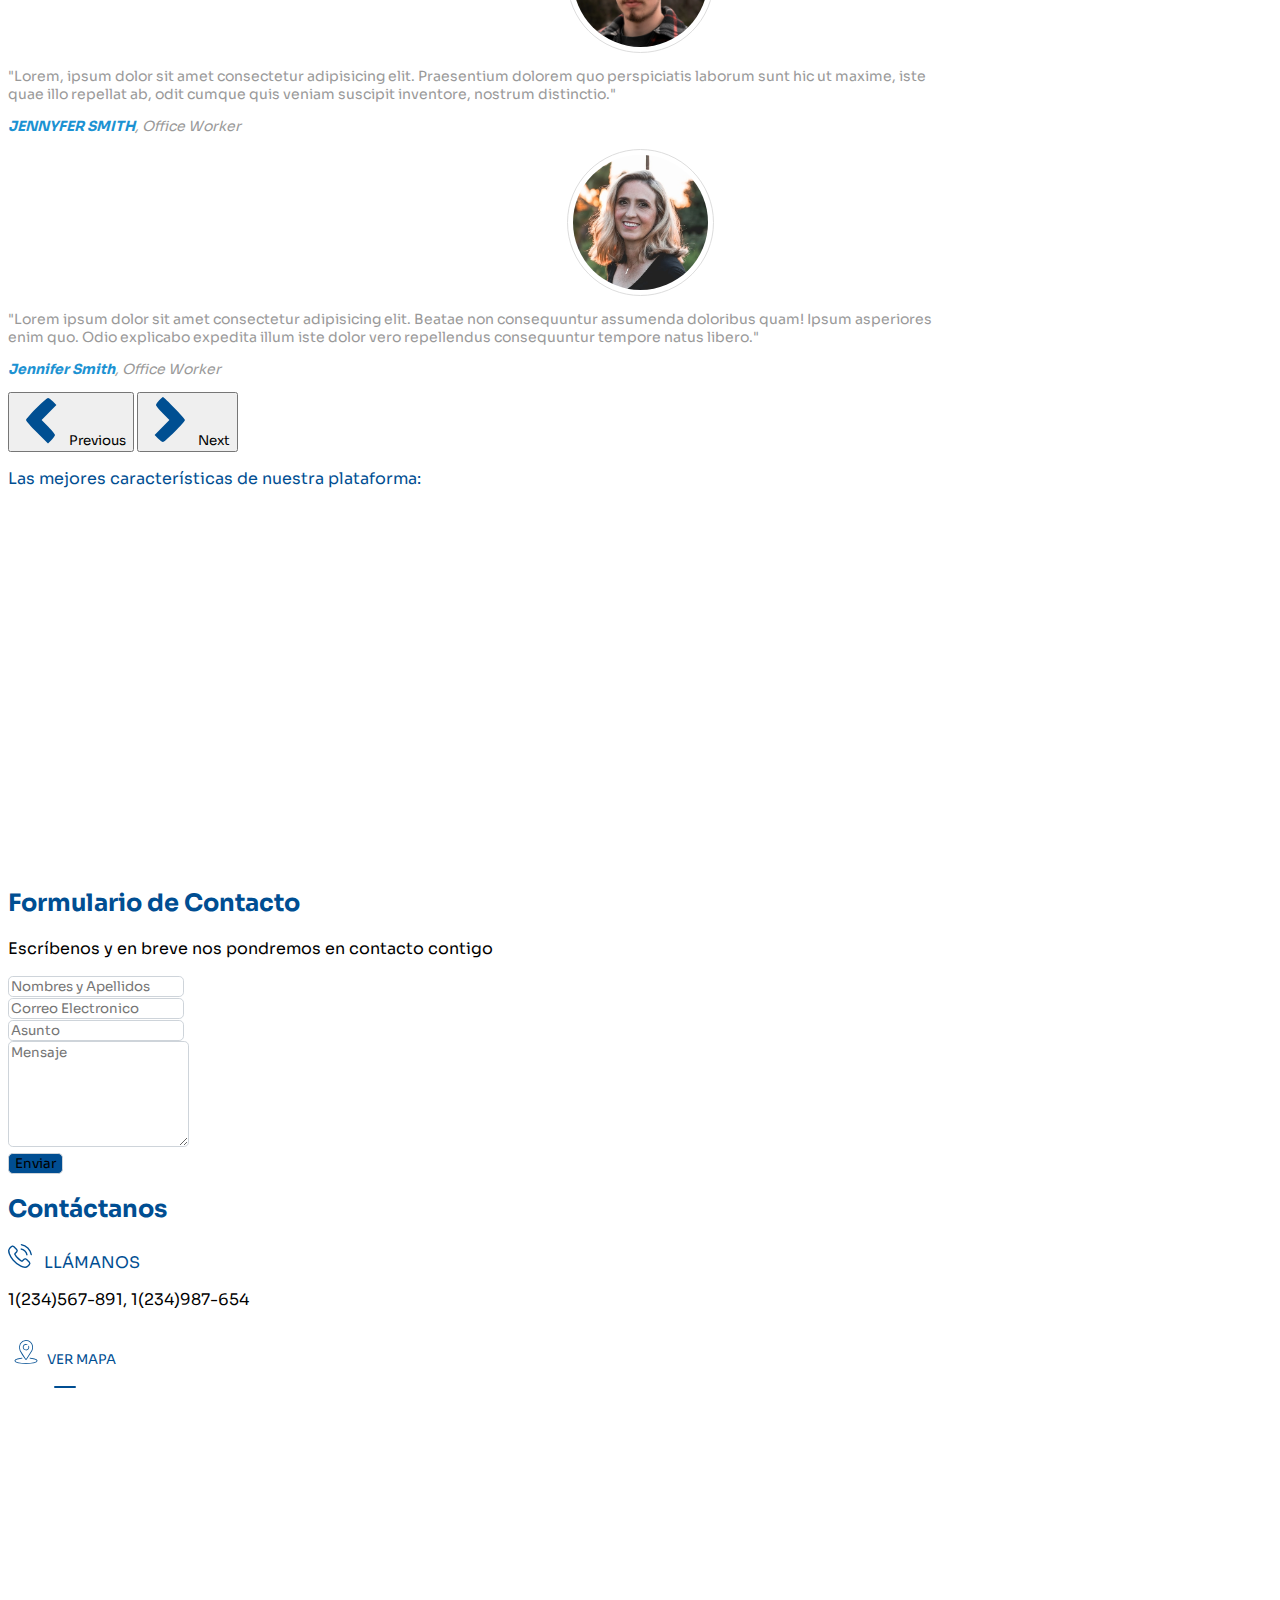
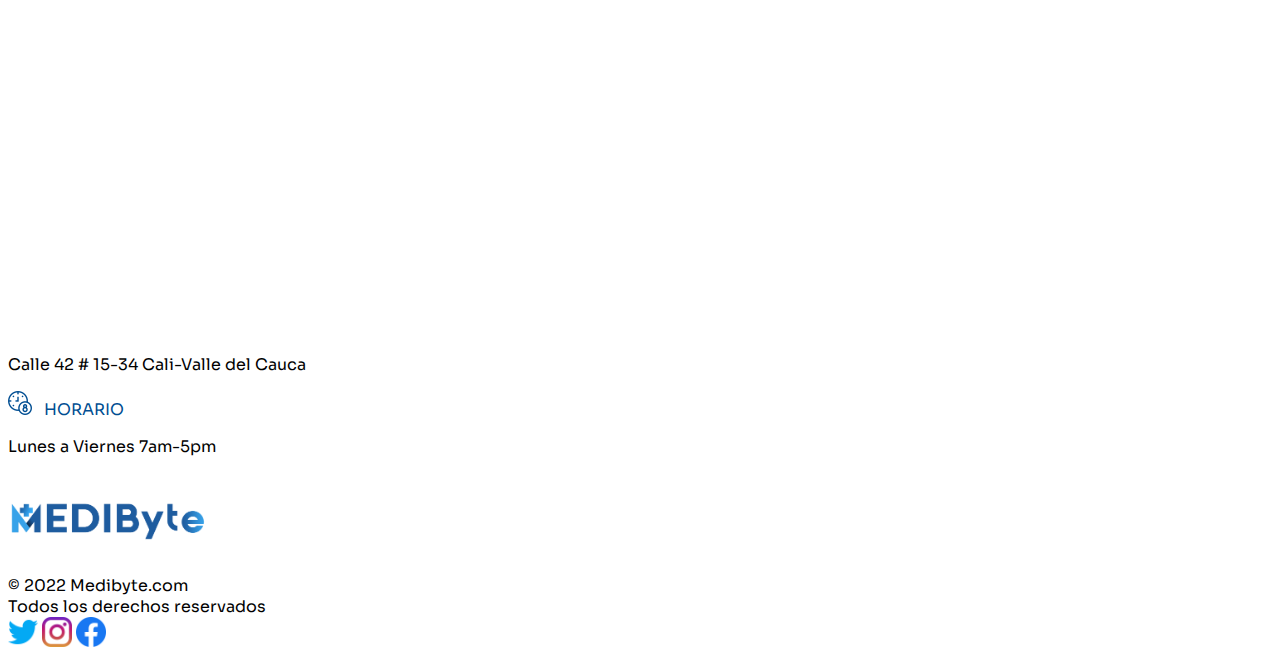
==== commit ce68fb9b: "Cambio de IMG en la sección de Servicios" ====
--- a/index.html
+++ b/index.html
@@ -194,7 +194,7 @@
       <div class="d-flex flex-wrap justify-content-around mx-5 gap-5">
         <div class="seccion-parte">
           <h3 class="title-color my-4">Instituciones</h3>
-          <img src="assets/images/Doctor.png" alt="" />
+          <img src="assets/images/servicio-institucion.jpg" alt=""/>
           <p>Controla en tiempo real tus indicadores, tu calidad.</p>
           <button
             class="boton"
@@ -210,7 +210,7 @@
         </div>
         <div class="seccion-parte">
           <h3 class="title-color my-4">Especialistas</h3>
-          <img src="assets/images/Doctor.png" alt="" />
+          <img src="assets/images/servicio-especialista.jpg" alt=""/>
           <p>Publica tu perfil, tu agenda disponible</p>
           <button class="boton" onclick="location.href='servicioCitas.html'">
             <span>Ver Más</span>
@@ -222,7 +222,7 @@
         </div>
         <div class="seccion-parte">
           <h3 class="title-color my-4">Usuarios</h3>
-          <img src="assets/images/Doctora.png" alt="" />
+          <img src="assets/images/servicio-usuario.jpg" alt=""/>
           <p>Adquiere tus medicamentos, opotunamente</p>
           <button class="boton" onclick="location.href='servicioCompra.html'">
             <span>Ver Más</span>
@@ -474,10 +474,6 @@
         <a href="https://www.Facebook.com" class="ms-3 me-3" target="_blank"
           ><img src="assets/icons/facebook.png" alt="" width="30px"
         /></a>
-        <a href="https://api.whatsapp.com/send?phone=573142351240&text=Hola, gracias por contactar a Medibyte, cuéntanos en que te podemos ayudar?
-        " class="ms-3 me-3" target="_blank"
-          ><img src="assets/icons/whatsapp.png" alt="" width="30px"
-        /></a>
       </div>
     </footer>
     <!-- final de footer ------------------------------------------------------------------------->
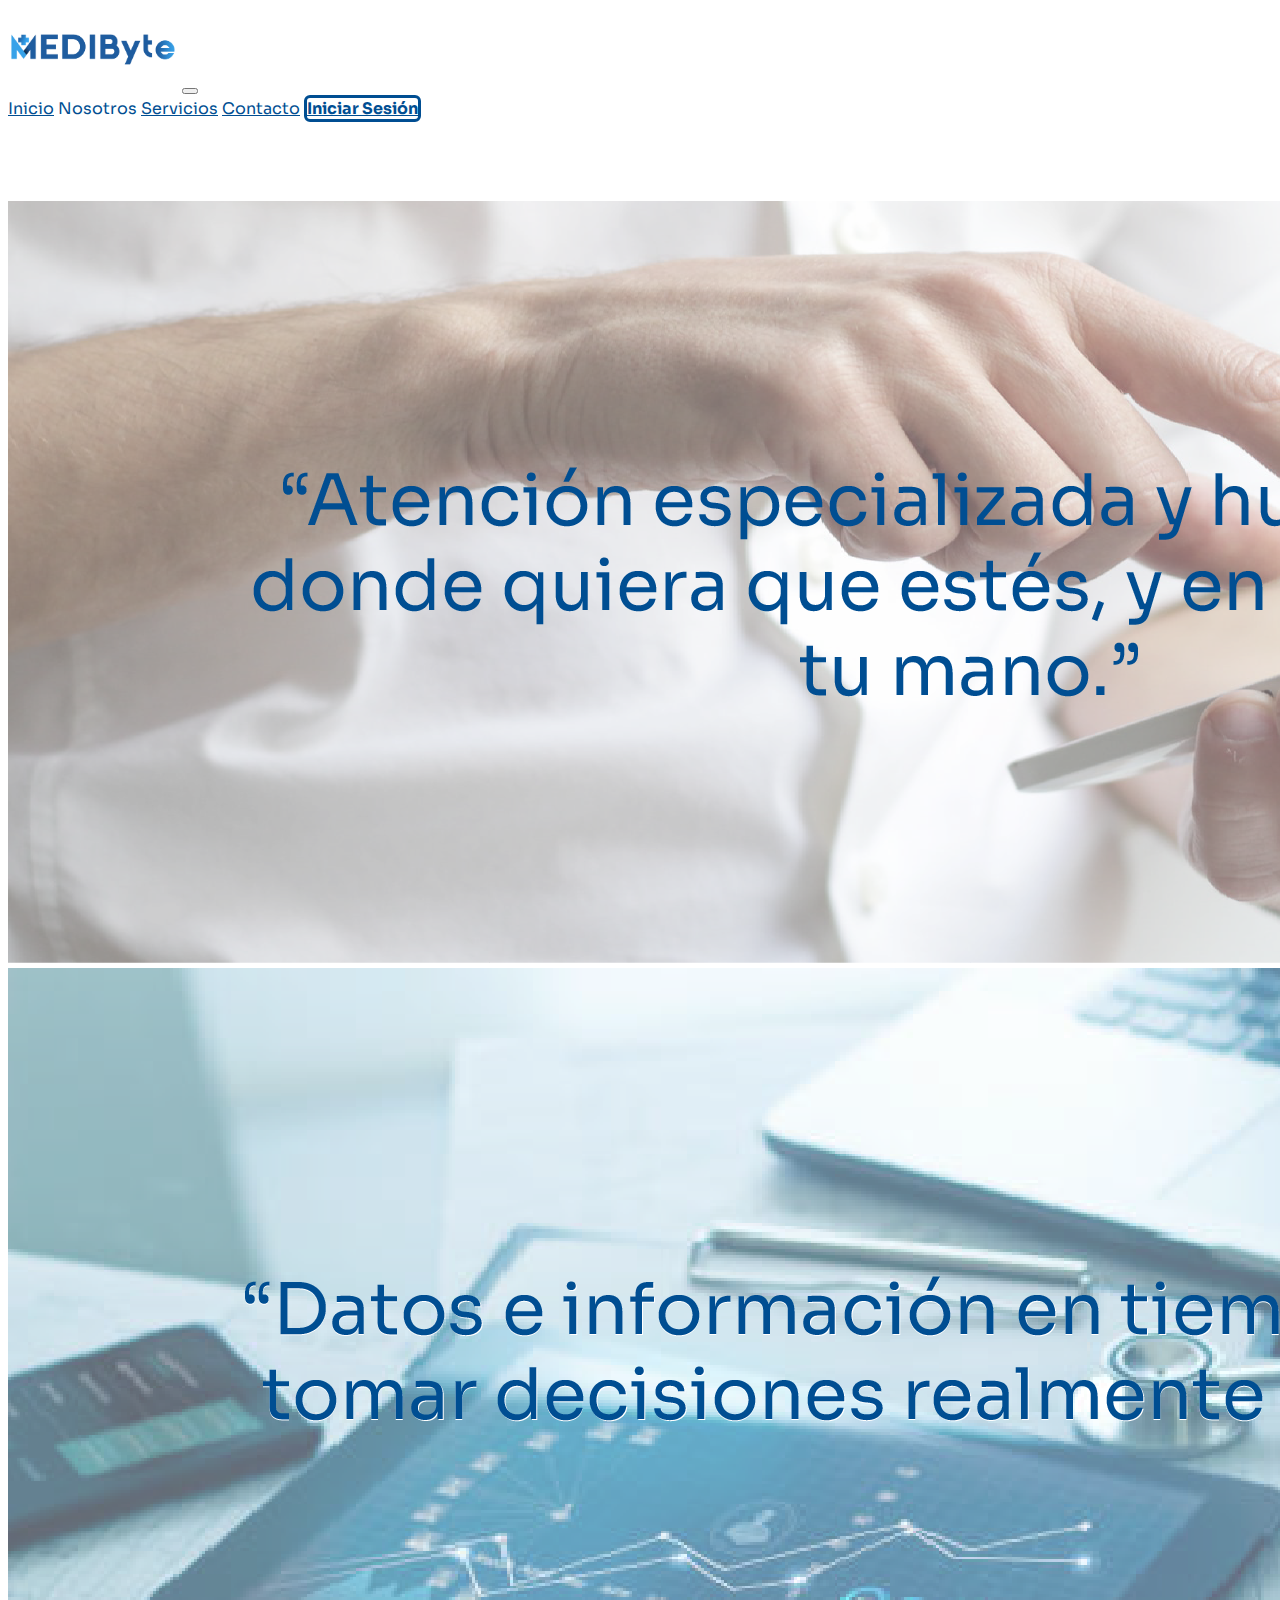
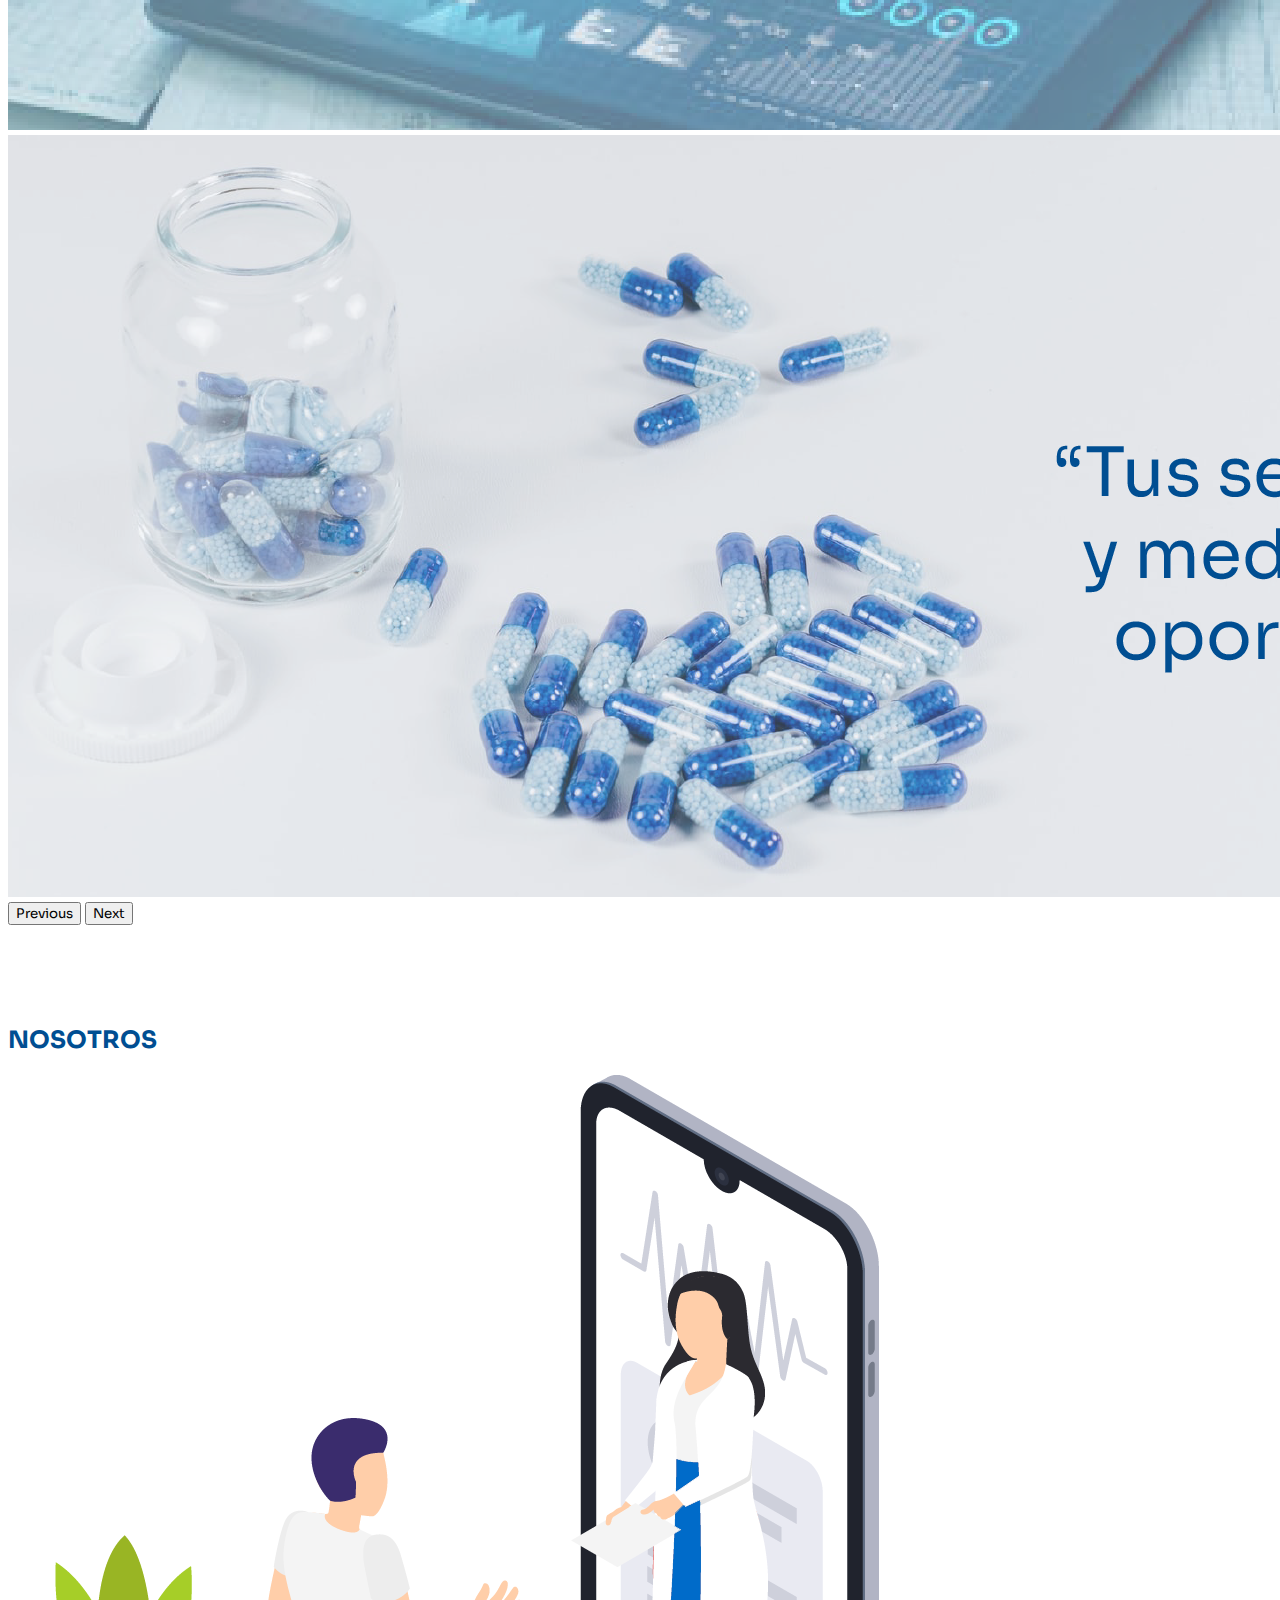
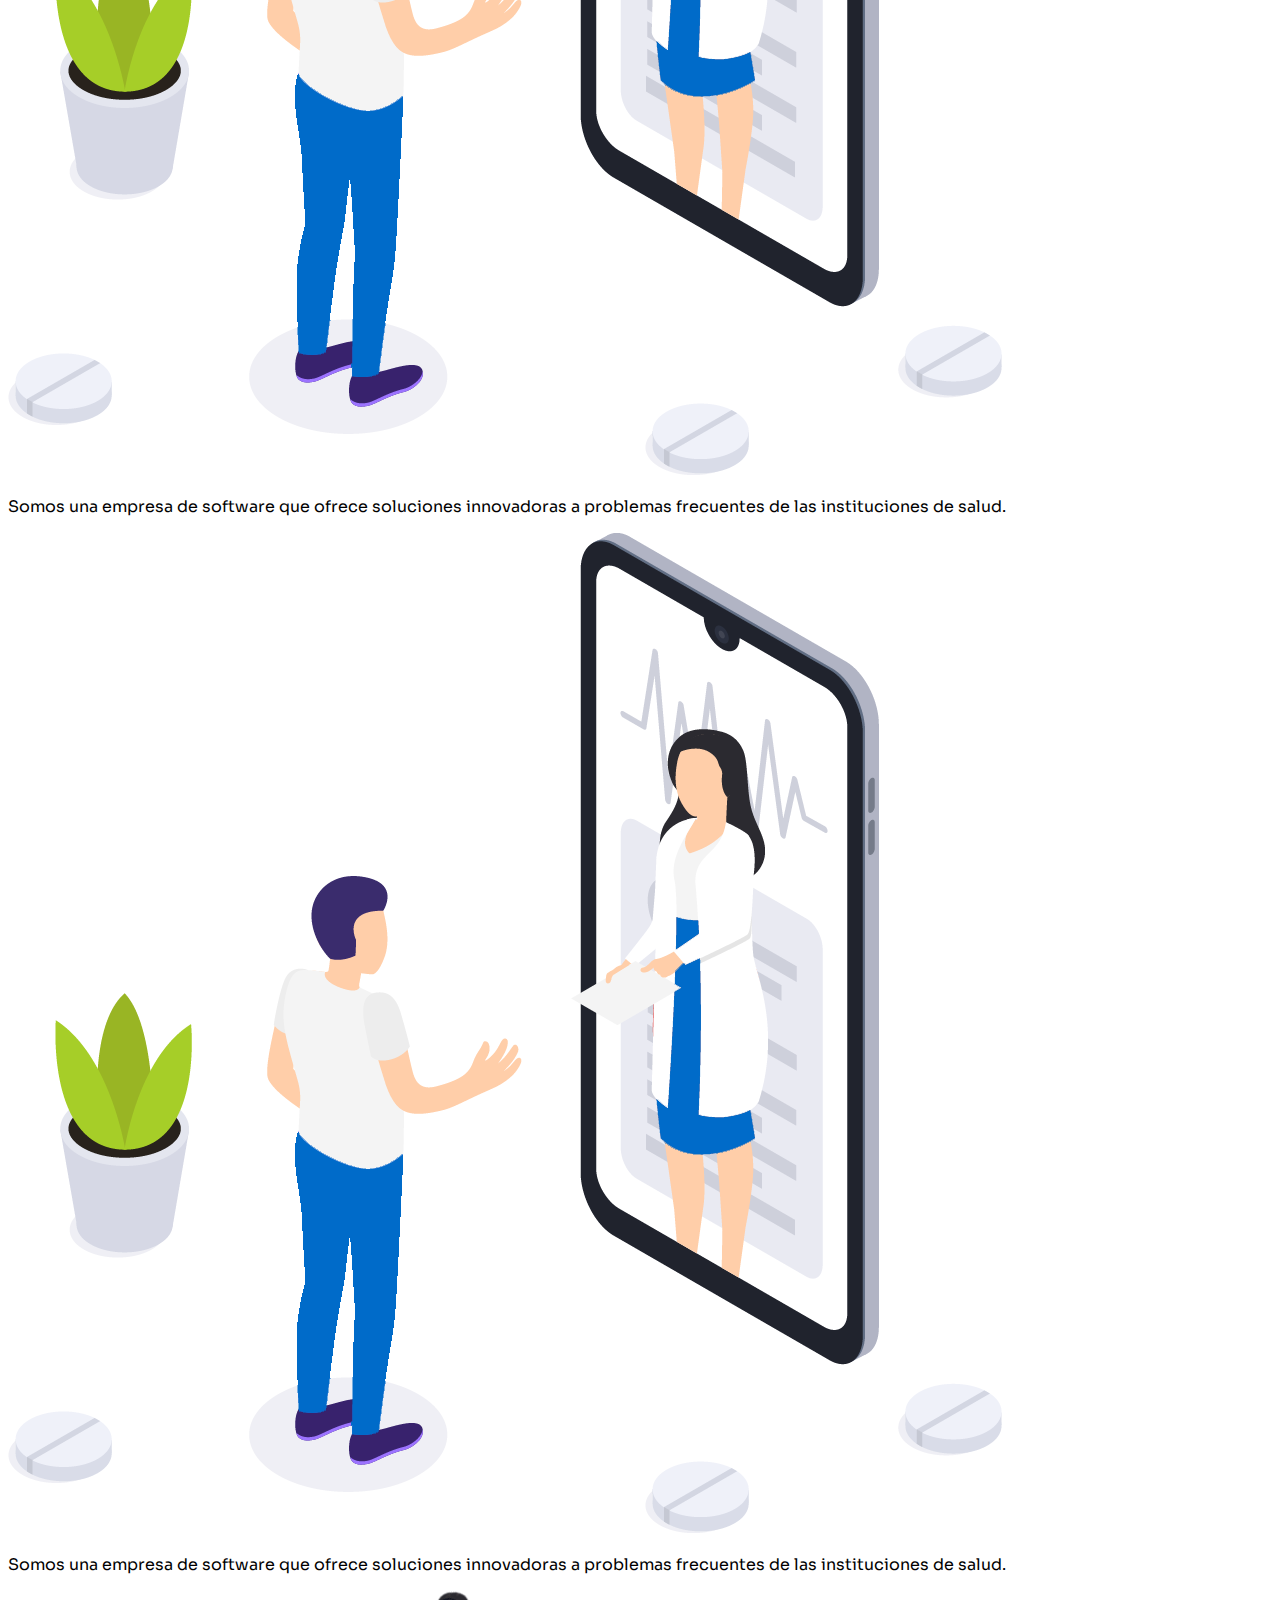
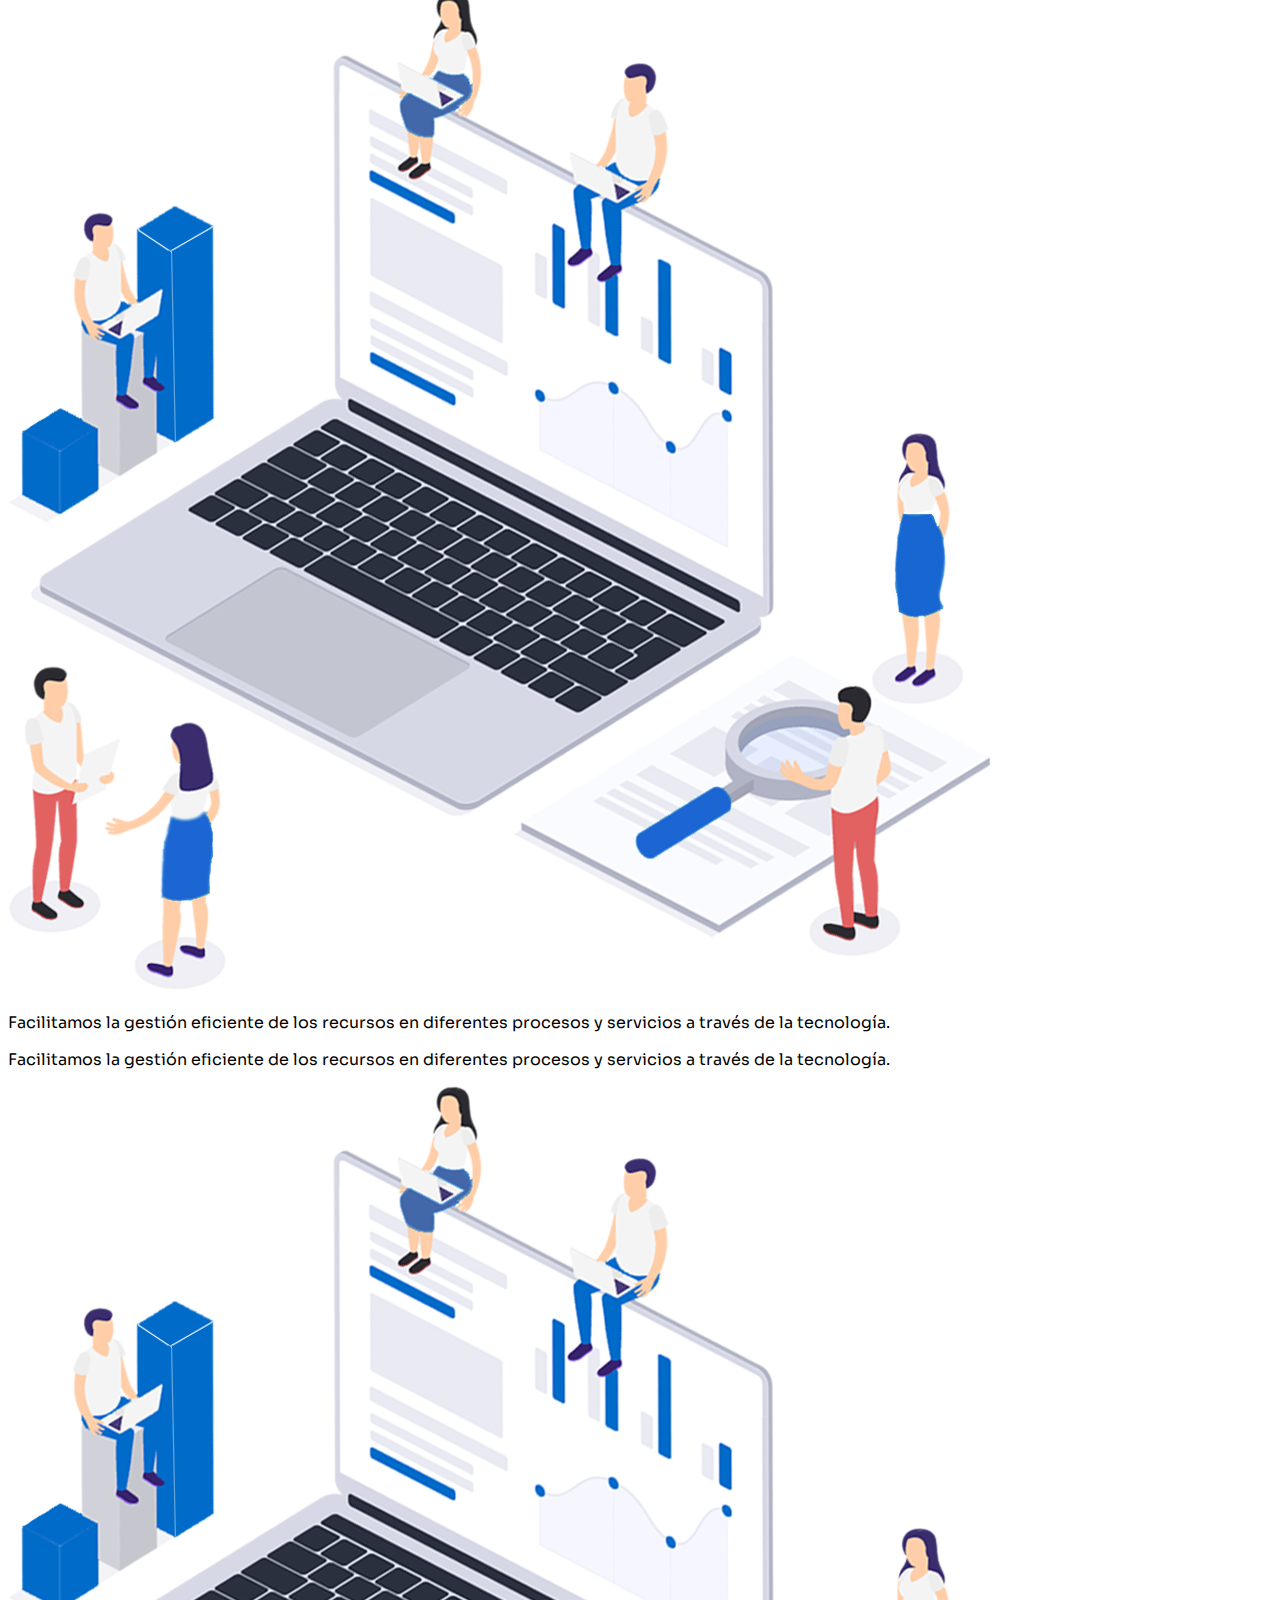
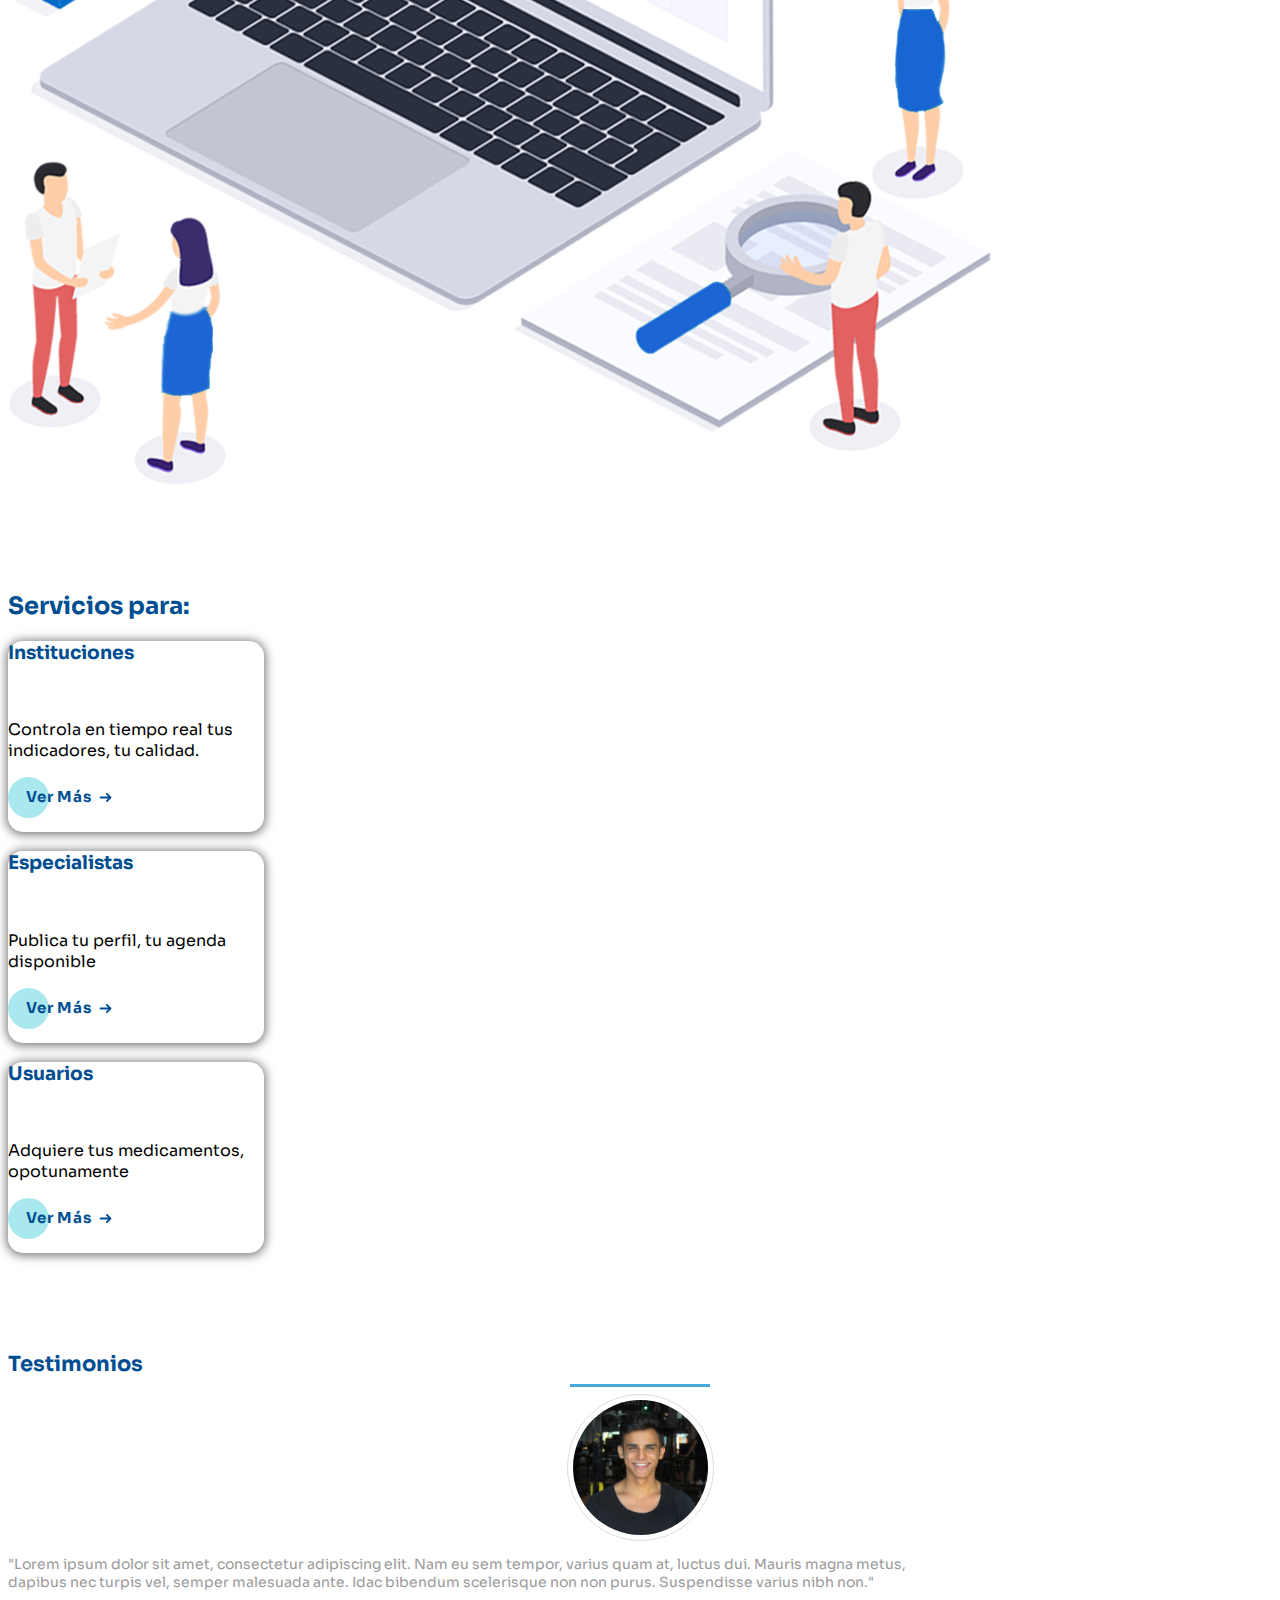
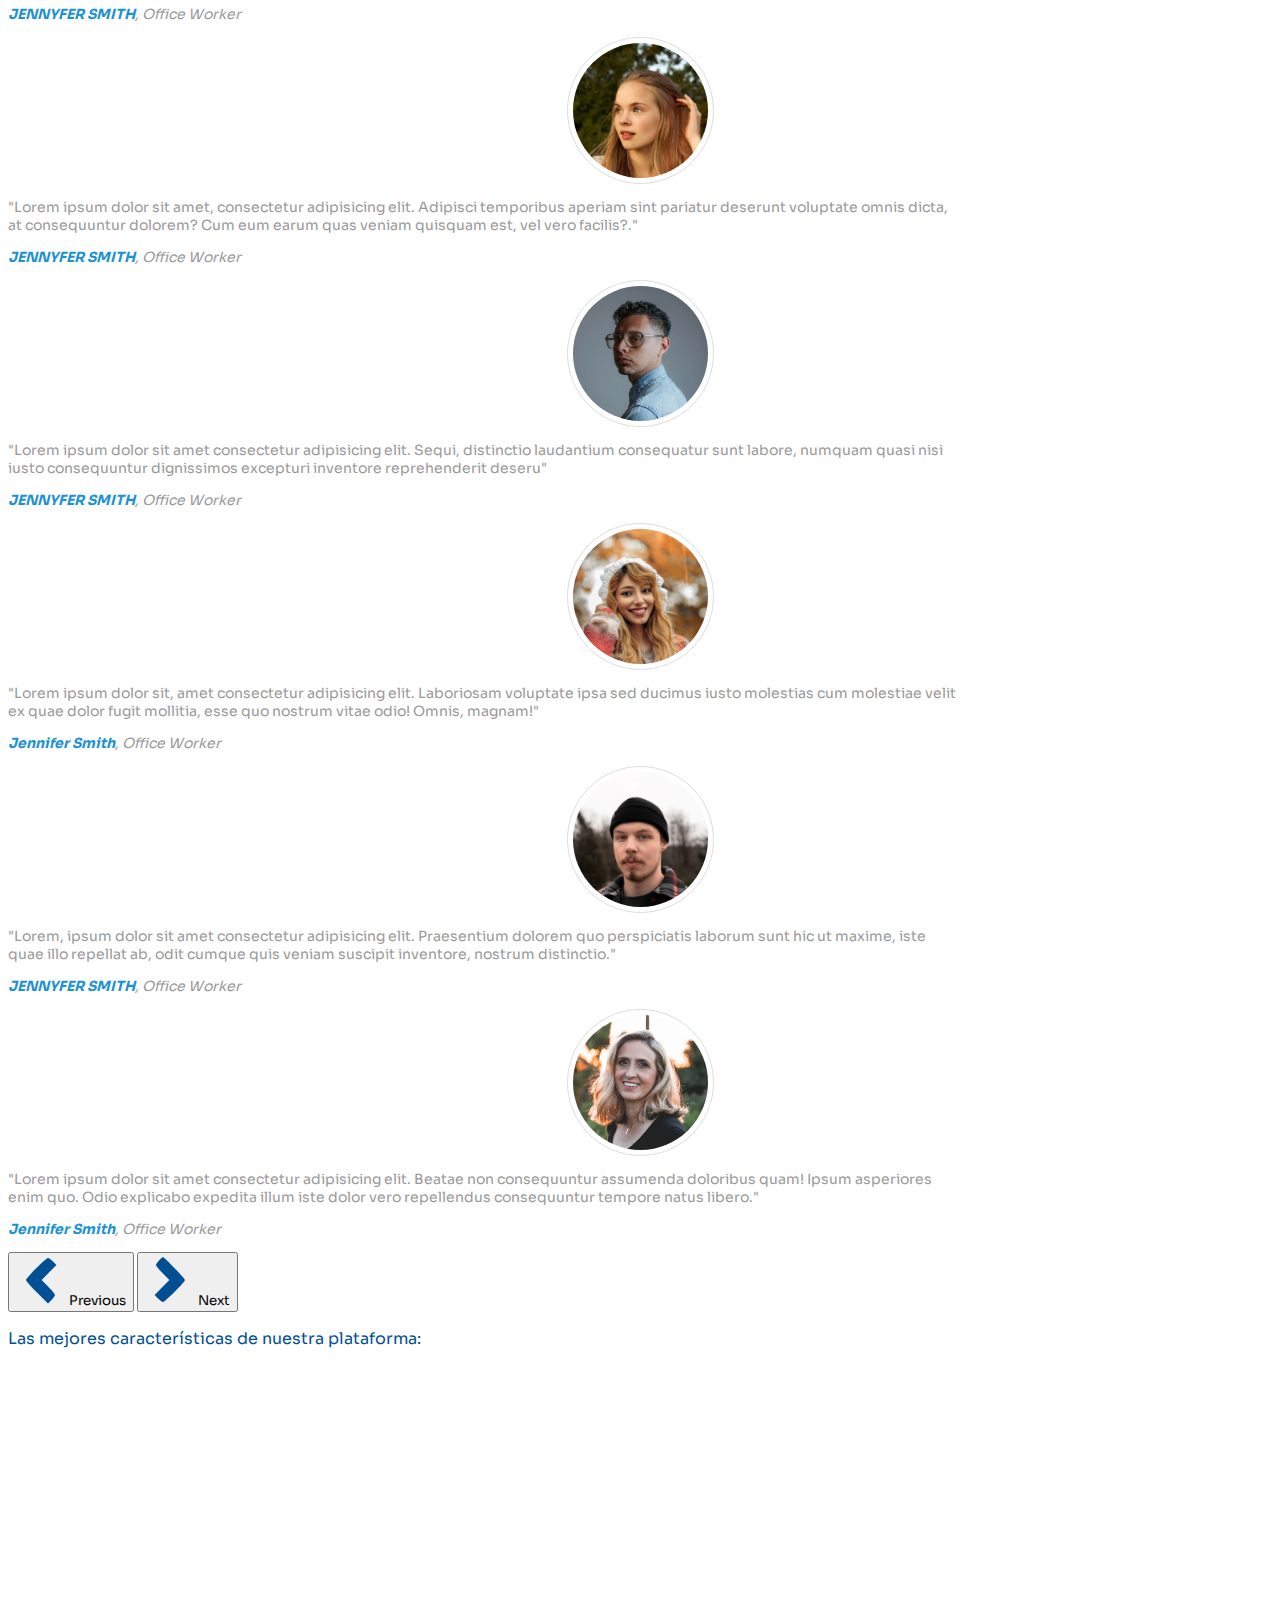
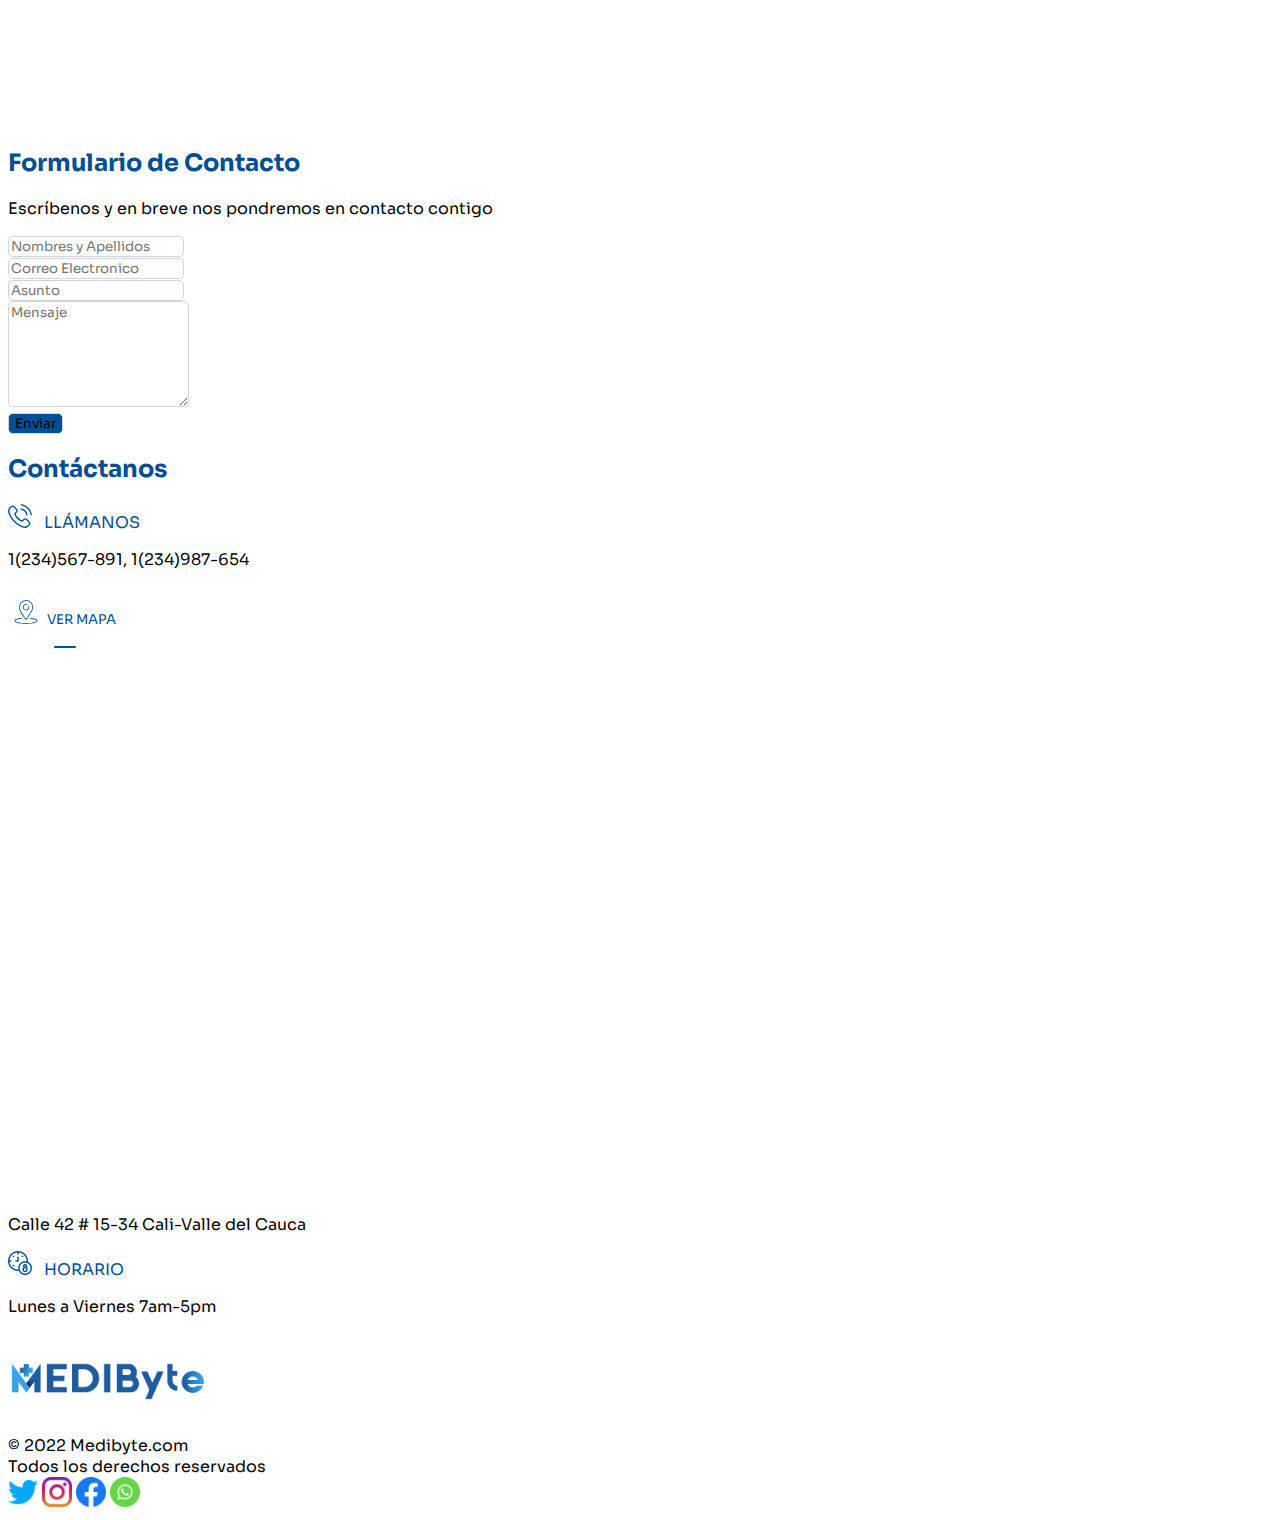
==== commit 29e658c4: "Merge remote-tracking branch 'origin/feature/danilo5' into develop" ====
--- a/index.html
+++ b/index.html
@@ -62,12 +62,14 @@
       </nav>
     </section>
     <!-- Fin de NavBar --------------------------------------------------------------------------------------->
-
+    <div class="container-fluid fix-fixed-top">
+      <!--  Este div soluciona problema de visualización generado con la Navbar en fixed-top -->
+    </div>
     <!-- Inicio de Carrousel --------------------------------------------------------------------------------->
     <section>
       <div
         id="carouselFade"
-        class="carousel slide carousel-fade mt-5 pt-5"
+        class="carousel slide carousel-fade"
         data-bs-ride="carousel"
       >
         <div class="carousel-inner">
@@ -194,7 +196,7 @@
       <div class="d-flex flex-wrap justify-content-around mx-5 gap-5">
         <div class="seccion-parte">
           <h3 class="title-color my-4">Instituciones</h3>
-          <img src="assets/images/servicio-institucion.jpg" alt=""/>
+          <img src="assets/images/Doctor.png" alt="" />
           <p>Controla en tiempo real tus indicadores, tu calidad.</p>
           <button
             class="boton"
@@ -210,7 +212,7 @@
         </div>
         <div class="seccion-parte">
           <h3 class="title-color my-4">Especialistas</h3>
-          <img src="assets/images/servicio-especialista.jpg" alt=""/>
+          <img src="assets/images/Doctor.png" alt="" />
           <p>Publica tu perfil, tu agenda disponible</p>
           <button class="boton" onclick="location.href='servicioCitas.html'">
             <span>Ver Más</span>
@@ -222,7 +224,7 @@
         </div>
         <div class="seccion-parte">
           <h3 class="title-color my-4">Usuarios</h3>
-          <img src="assets/images/servicio-usuario.jpg" alt=""/>
+          <img src="assets/images/Doctora.png" alt="" />
           <p>Adquiere tus medicamentos, opotunamente</p>
           <button class="boton" onclick="location.href='servicioCompra.html'">
             <span>Ver Más</span>
@@ -239,7 +241,7 @@
     <div class="container-fluid fix-fixed-top" id="testimonios">
       <!--  Este div soluciona problema de visualización generado con la Navbar en fixed-top -->
     </div>
-    <section class="testimonios container mt-5">
+    <section class="testimonios container">
       <div class="col-md-8 m-auto text-center">
         <h2 class="title-color mb-5">Testimonios</h2>
         <div
@@ -430,7 +432,7 @@
                 <div class="modal-dialog modal-lg">
                   <div class="modal-content">
                     <div class="modal-body">
-                      <iframe src="https://www.google.com/maps/embed?pb=!1m18!1m12!1m3!1d9691.241787113773!2d168.36467763380352!3d-46.40683487515635!2m3!1f0!2f0!3f0!3m2!1i1024!2i768!4f13.1!3m3!1m2!1s0xa9d2c4bedcaacdb1%3A0xa355dcd4f6d471b9!2sThe%20Saucy%20Chef%20Restaurant%20%26%20Bar!5e0!3m2!1ses!2sco!4v1590689103855!5m2!1ses!2sco" width="760" height="550" frameborder="0" style="border:0;" allowfullscreen="" aria-hidden="false" tabindex="0"></iframe>
+                      <iframe src="https://www.google.com/maps/embed?pb=!1m18!1m12!1m3!1d405688.6188897054!2d-122.32129266039233!3d37.40301850783409!2m3!1f0!2f0!3f0!3m2!1i1024!2i768!4f13.1!3m3!1m2!1s0x808fb68ad0cfc739%3A0x7eb356b66bd4b50e!2sSilicon%20Valley%2C%20California%2C%20EE.%20UU.!5e0!3m2!1ses-419!2sco!4v1653625071951!5m2!1ses-419!2sco" width="760" height="550" frameborder="0" style="border:0;" allowfullscreen="" aria-hidden="false" tabindex="0"></iframe>
                     </div>
                   </div>
                 </div>
@@ -474,6 +476,10 @@
         <a href="https://www.Facebook.com" class="ms-3 me-3" target="_blank"
           ><img src="assets/icons/facebook.png" alt="" width="30px"
         /></a>
+        <a href="https://api.whatsapp.com/send?phone=573142351240&text=Hola, gracias por contactar a Medibyte, cuéntanos en que te podemos ayudar?
+        " class="ms-3 me-3" target="_blank"
+          ><img src="assets/icons/whatsapp.png" alt="" width="30px"
+        /></a>
       </div>
     </footer>
     <!-- final de footer ------------------------------------------------------------------------->
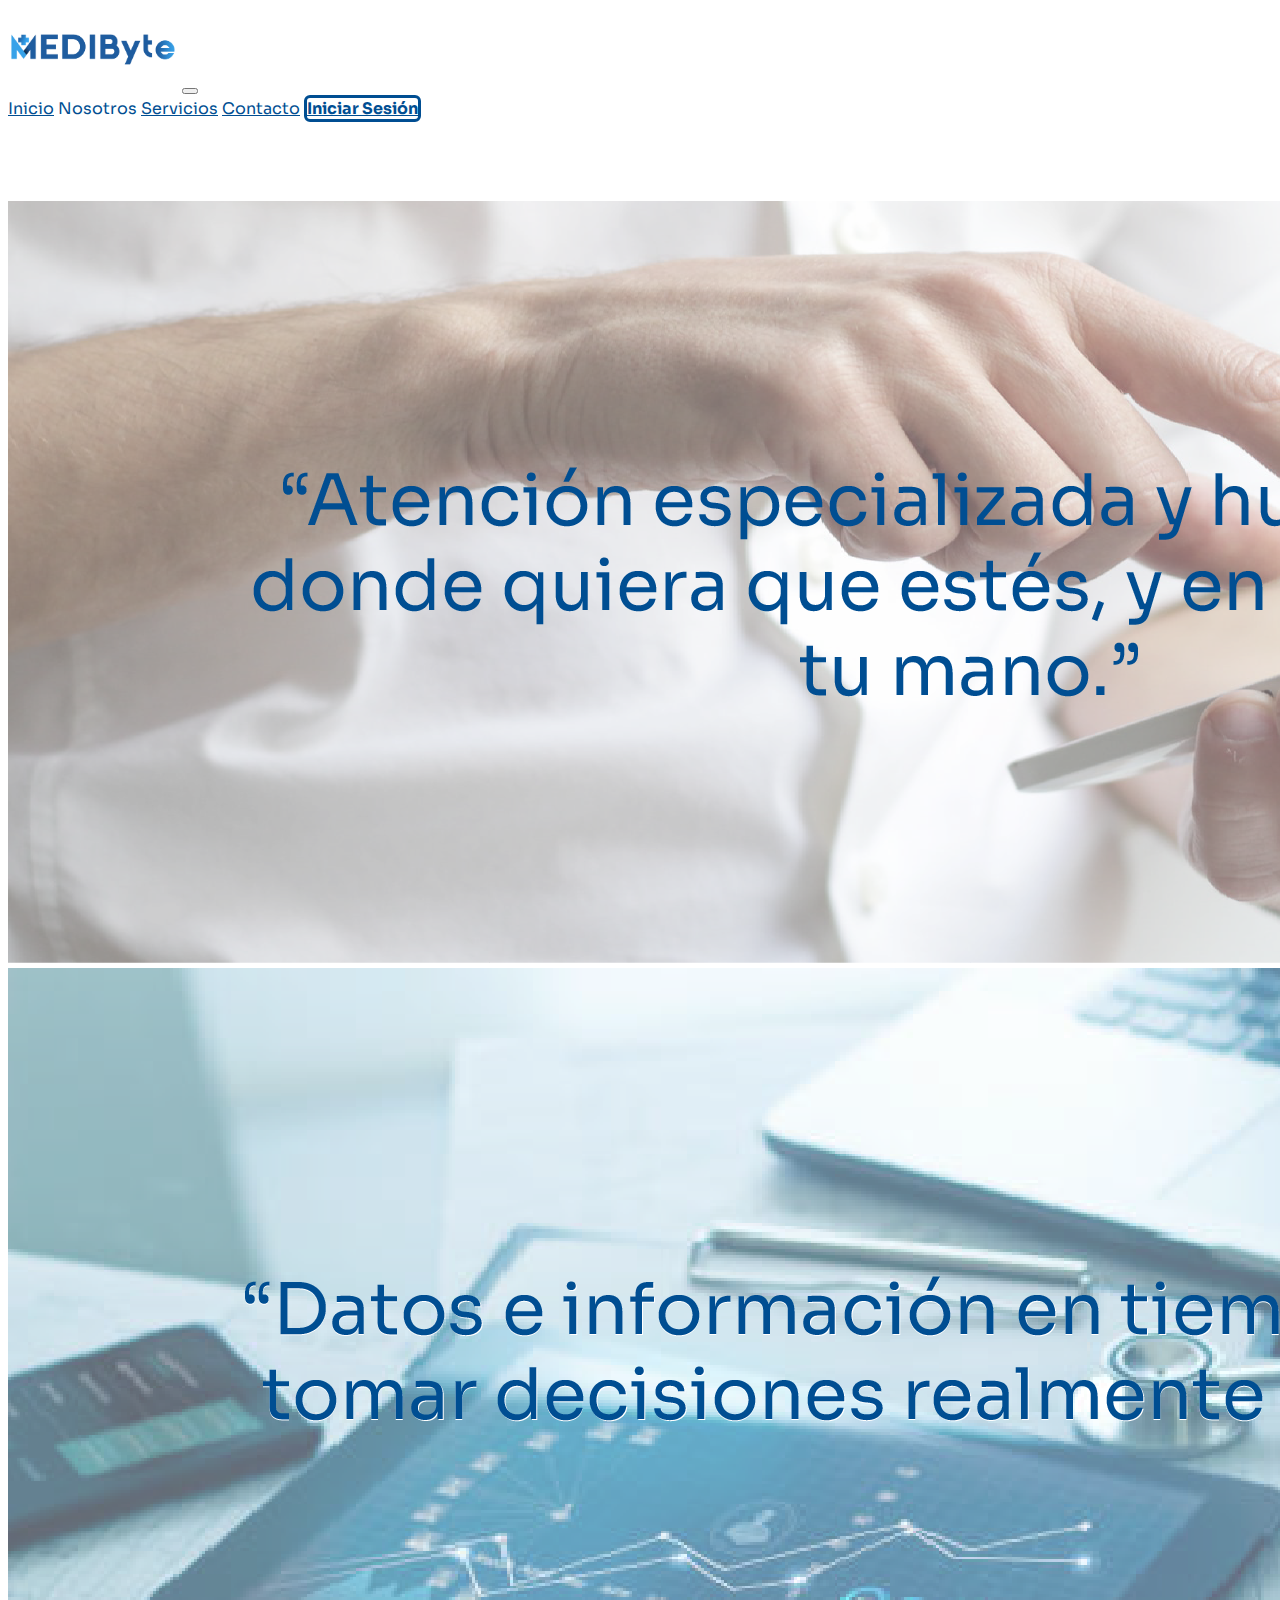
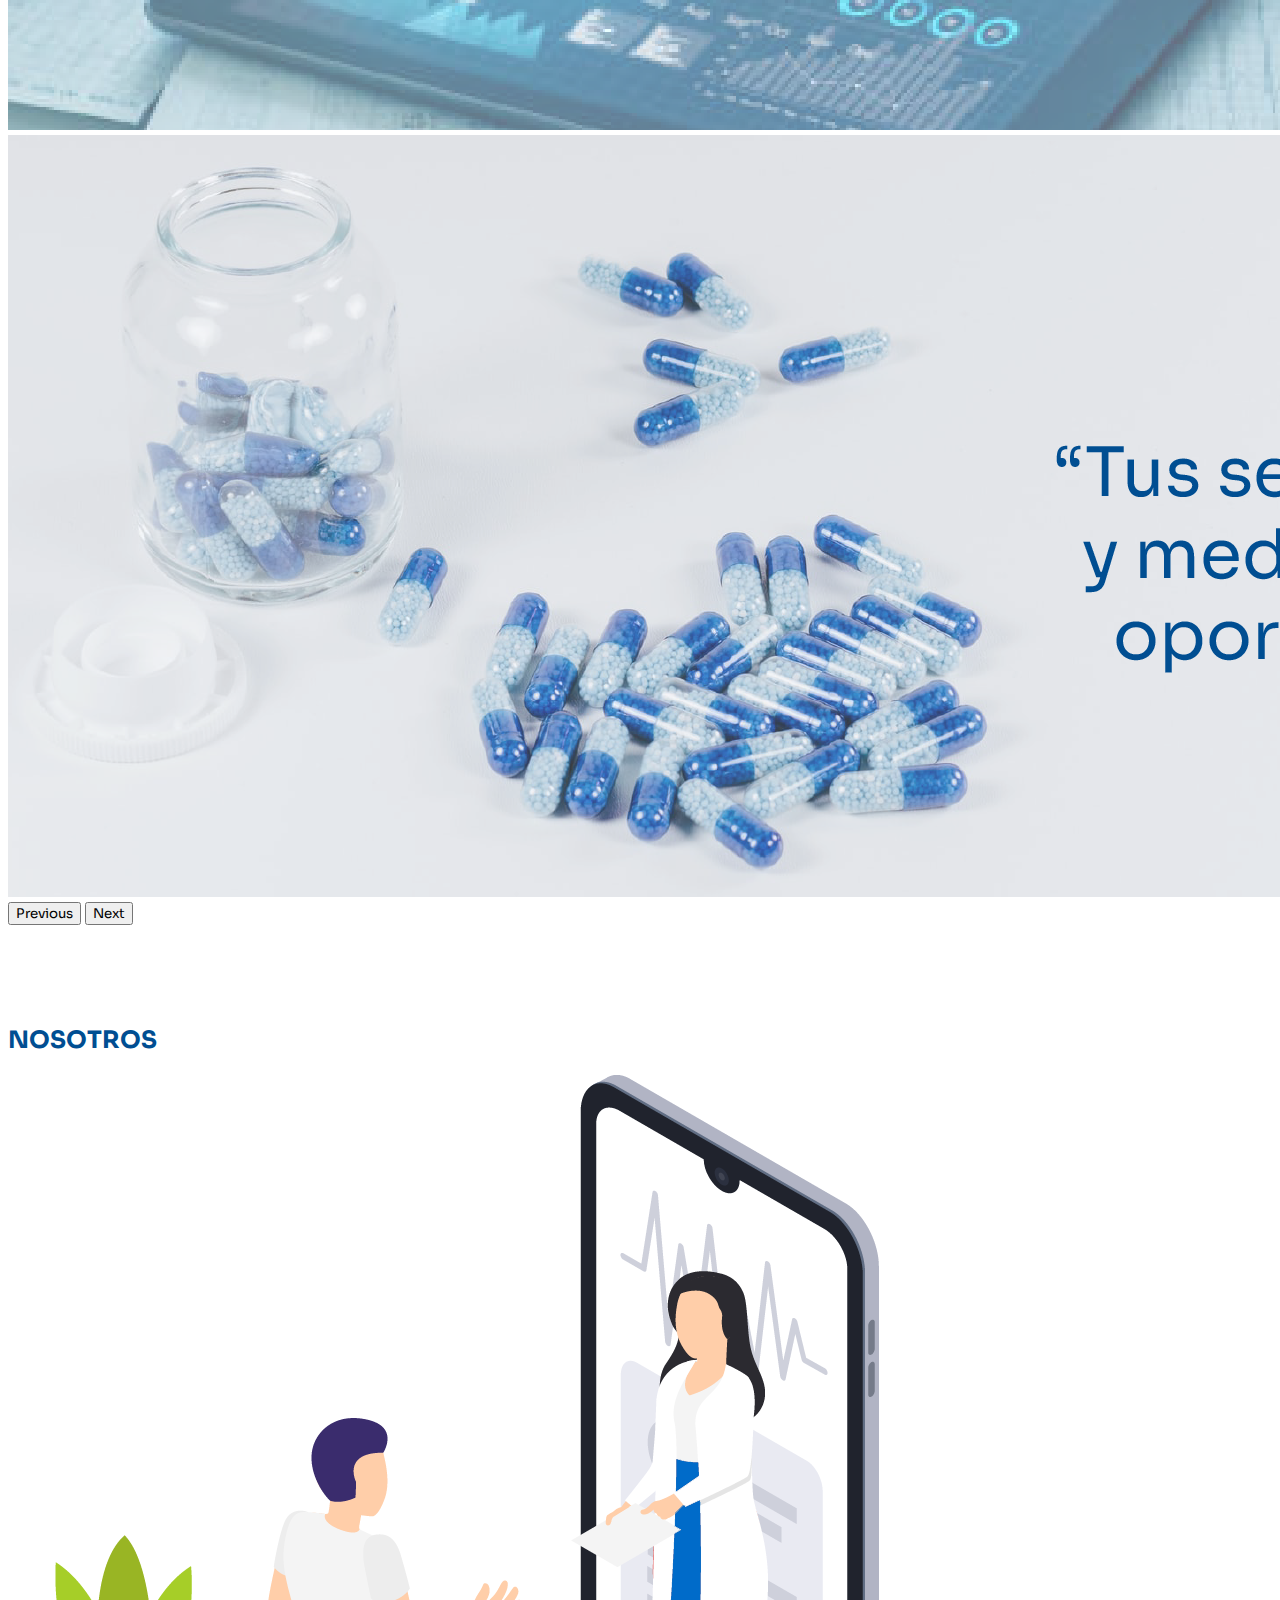
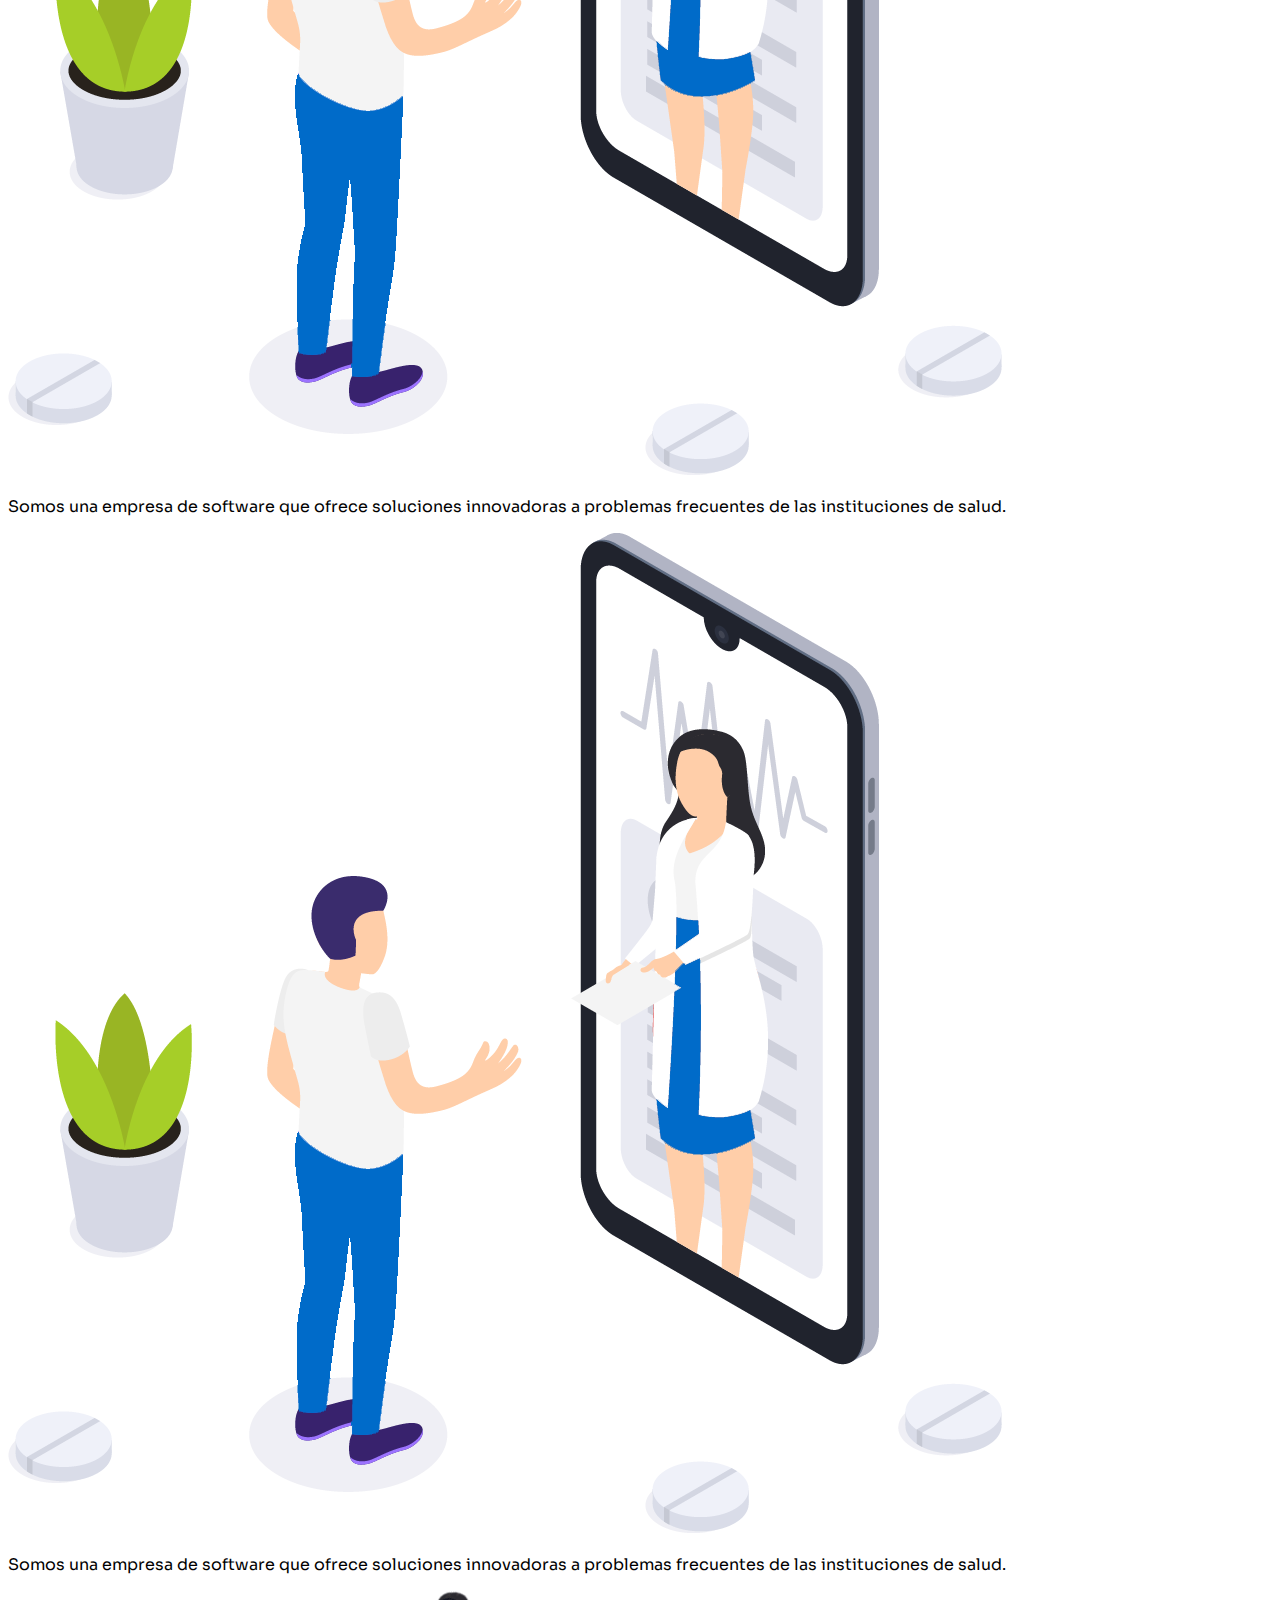
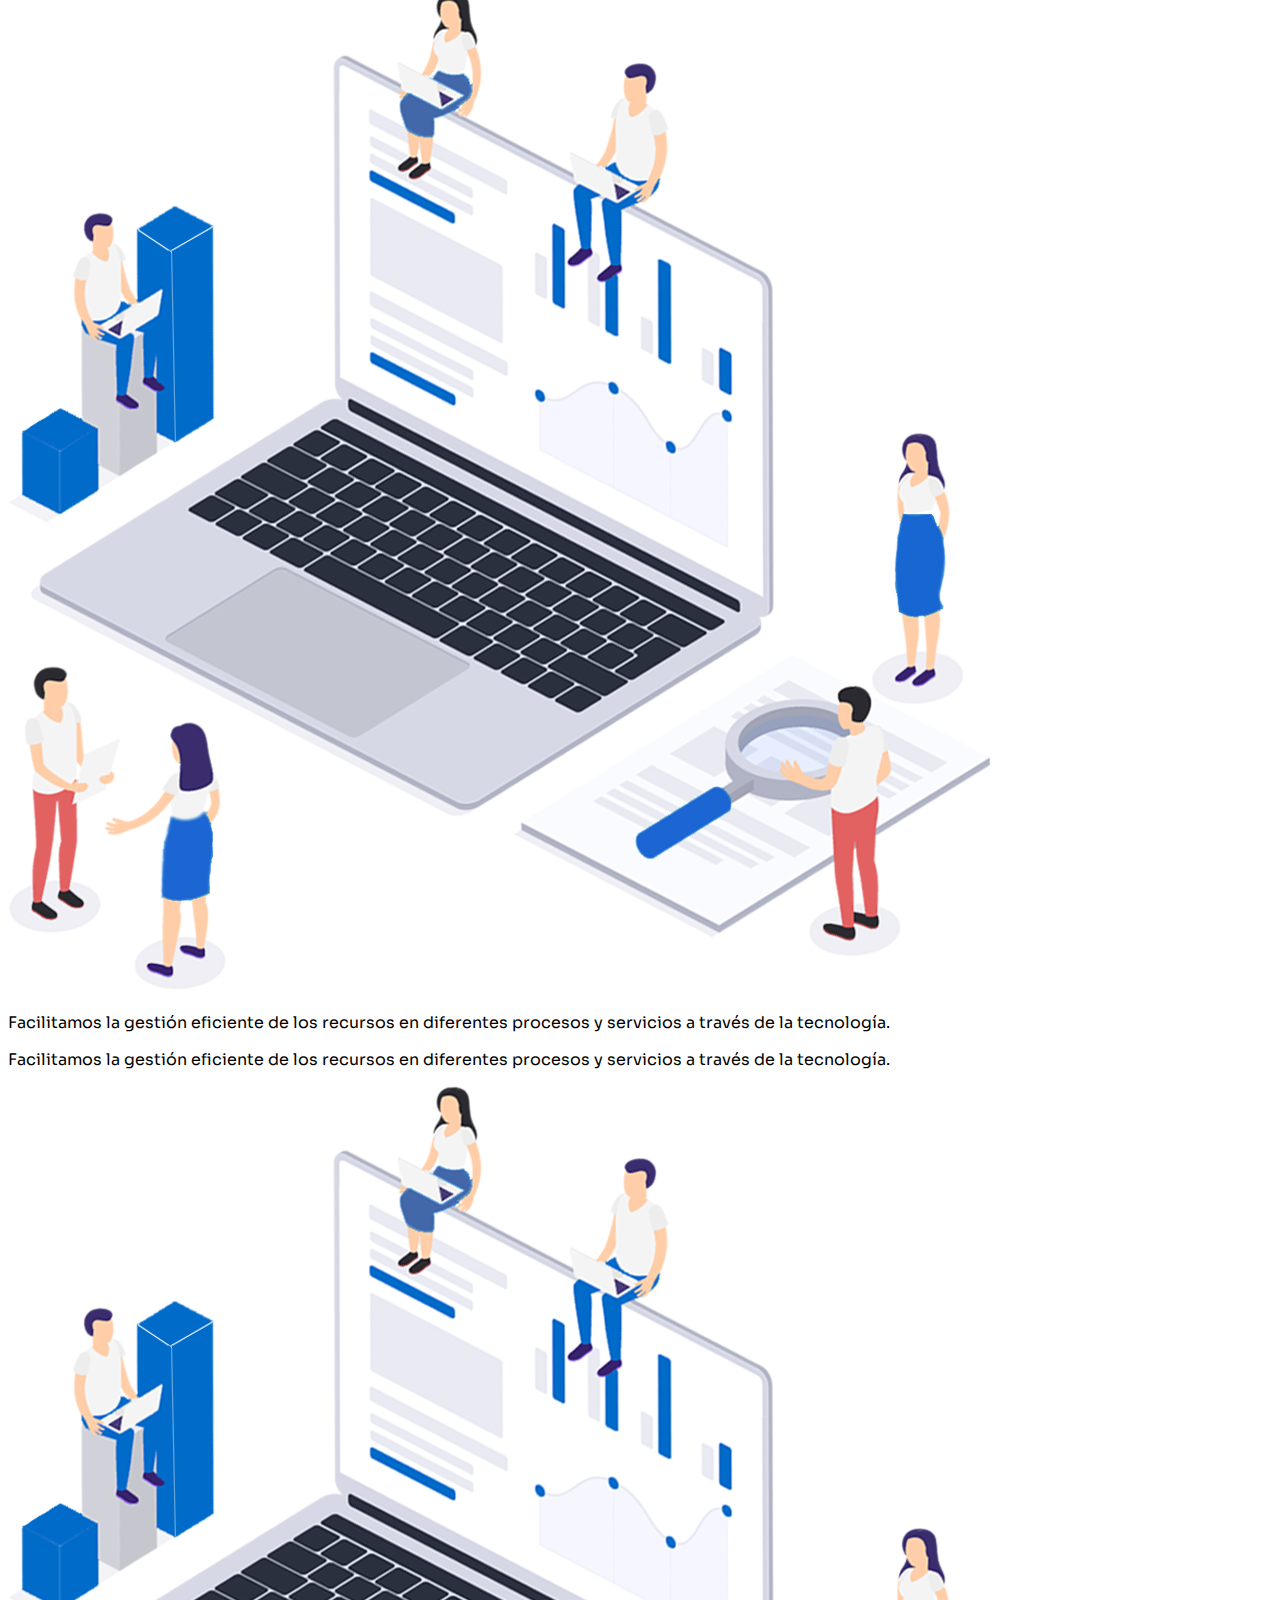
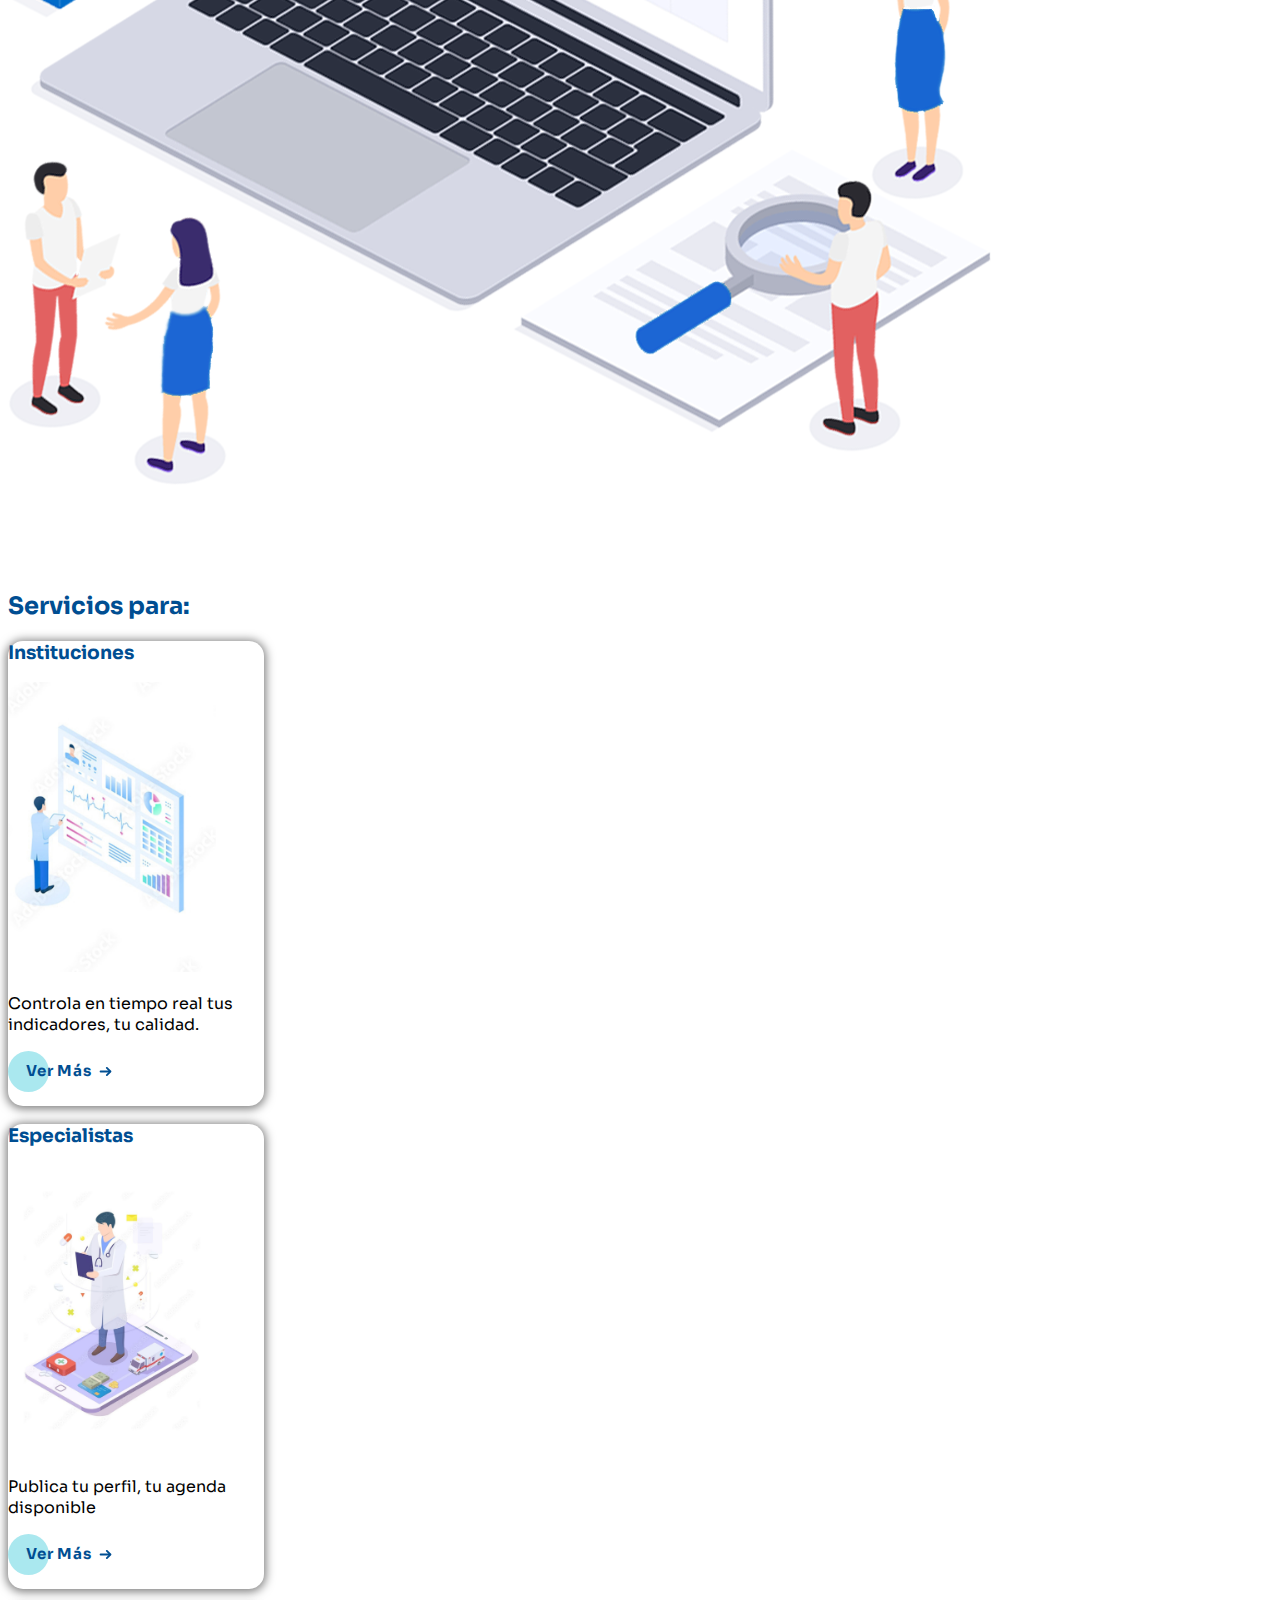
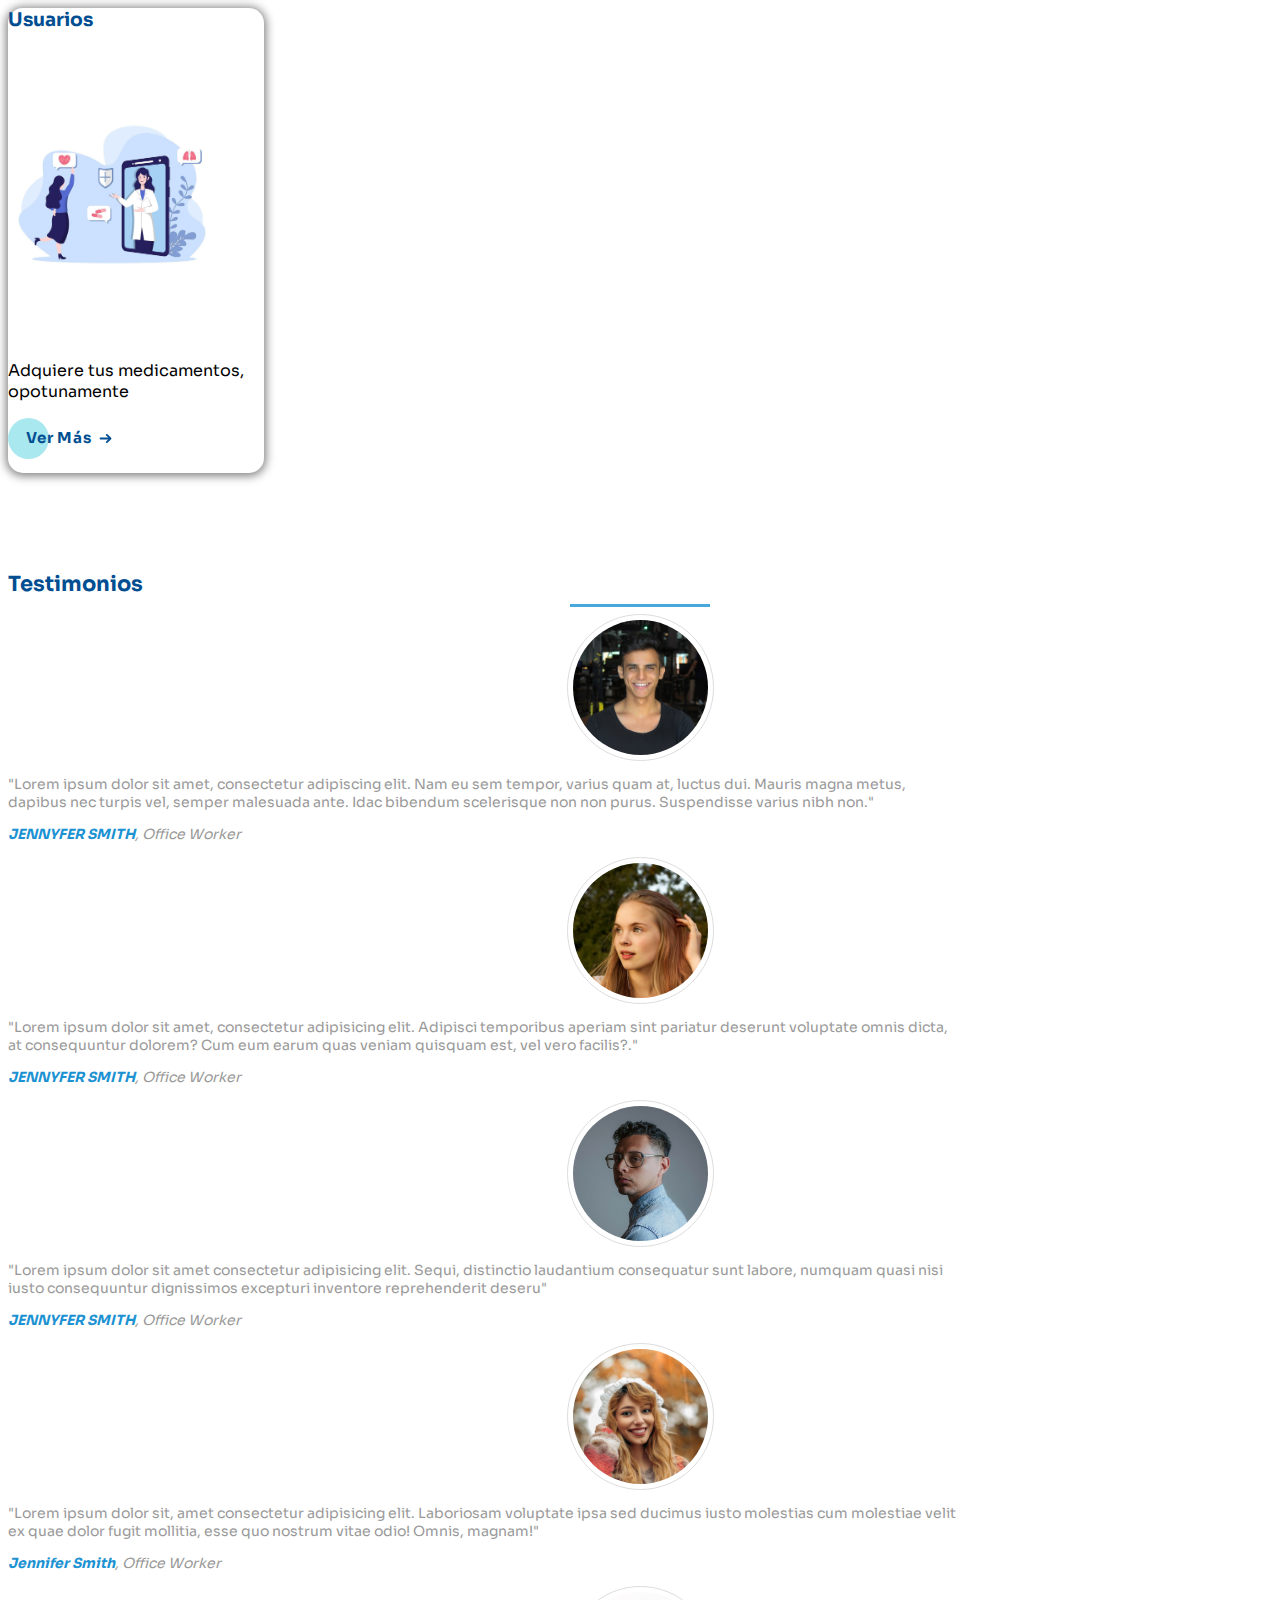
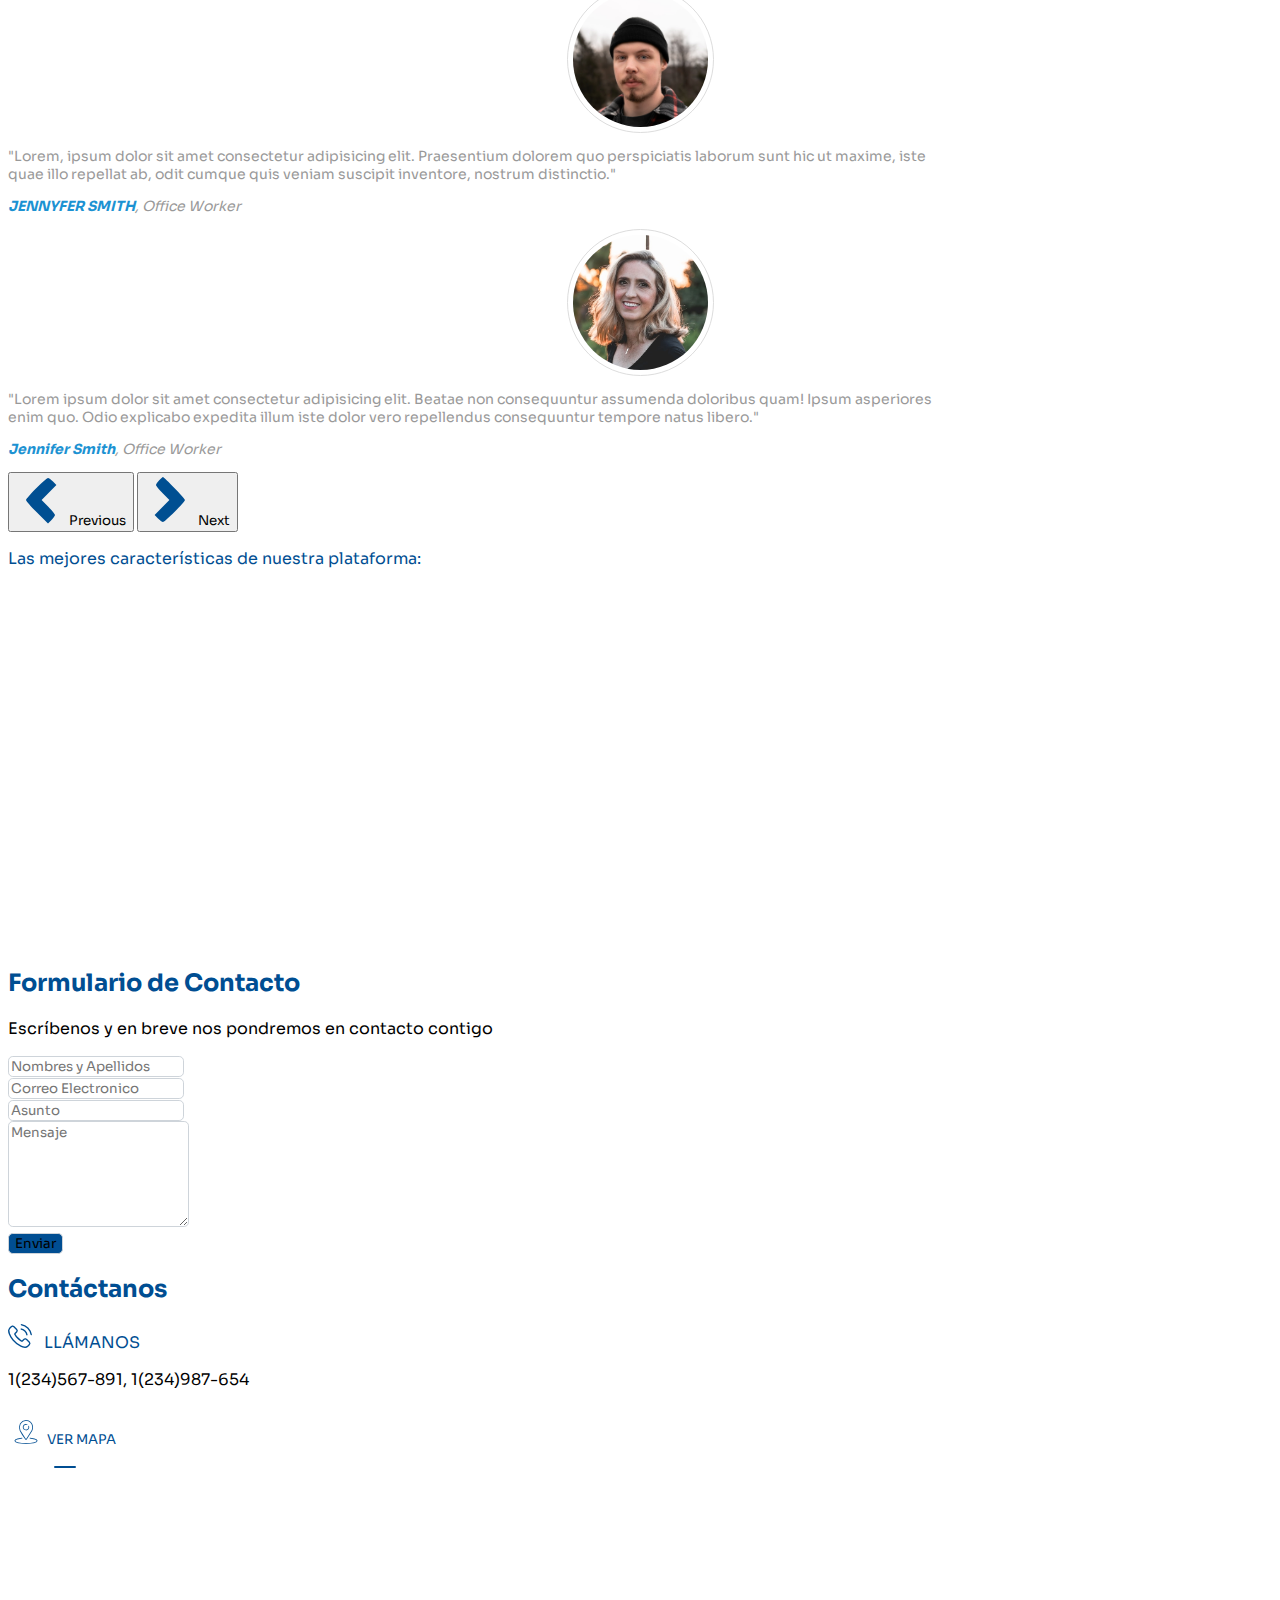
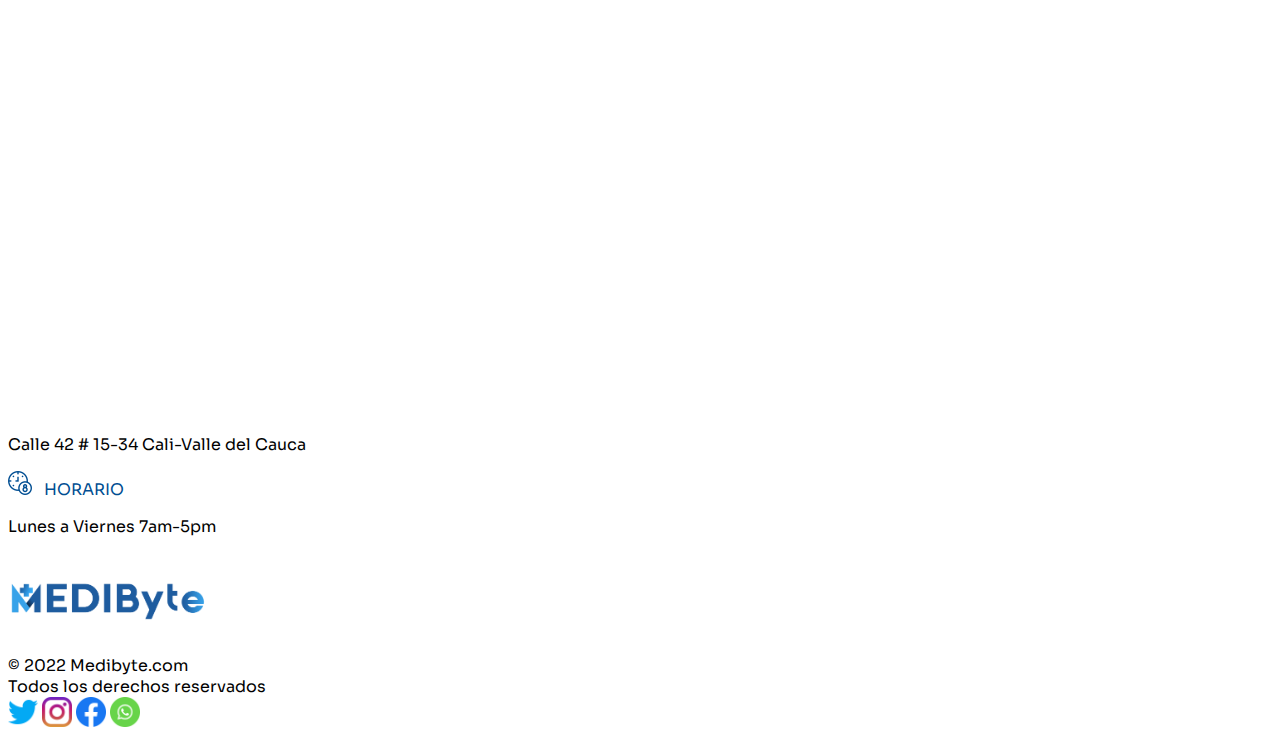
==== commit da6dc431: "Merge remote-tracking branch 'origin/feature/brayan5' into develop" ====
--- a/index.html
+++ b/index.html
@@ -196,7 +196,7 @@
       <div class="d-flex flex-wrap justify-content-around mx-5 gap-5">
         <div class="seccion-parte">
           <h3 class="title-color my-4">Instituciones</h3>
-          <img src="assets/images/Doctor.png" alt="" />
+          <img src="assets/images/servicio-institucion.jpg" alt=""/>
           <p>Controla en tiempo real tus indicadores, tu calidad.</p>
           <button
             class="boton"
@@ -212,7 +212,7 @@
         </div>
         <div class="seccion-parte">
           <h3 class="title-color my-4">Especialistas</h3>
-          <img src="assets/images/Doctor.png" alt="" />
+          <img src="assets/images/servicio-especialista.jpg" alt=""/>
           <p>Publica tu perfil, tu agenda disponible</p>
           <button class="boton" onclick="location.href='servicioCitas.html'">
             <span>Ver Más</span>
@@ -224,7 +224,7 @@
         </div>
         <div class="seccion-parte">
           <h3 class="title-color my-4">Usuarios</h3>
-          <img src="assets/images/Doctora.png" alt="" />
+          <img src="assets/images/servicio-usuario.jpg" alt=""/>
           <p>Adquiere tus medicamentos, opotunamente</p>
           <button class="boton" onclick="location.href='servicioCompra.html'">
             <span>Ver Más</span>
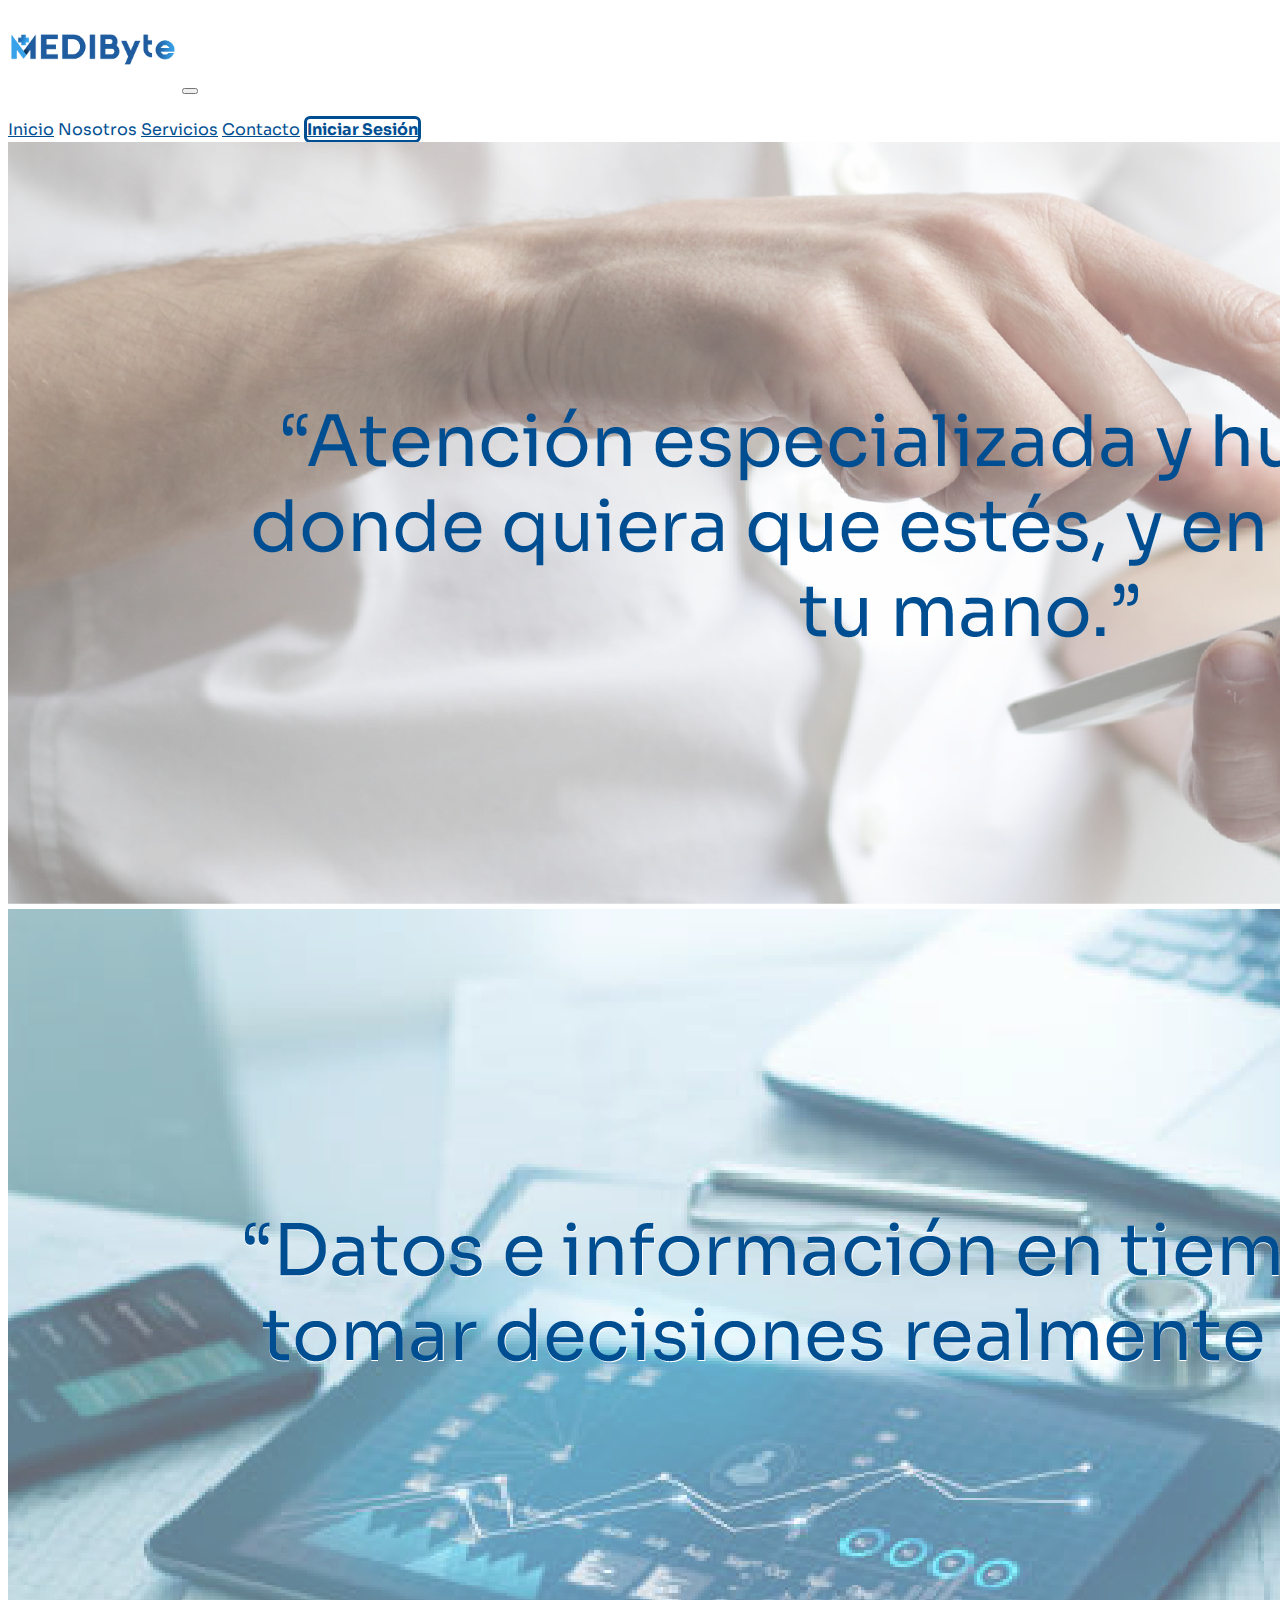
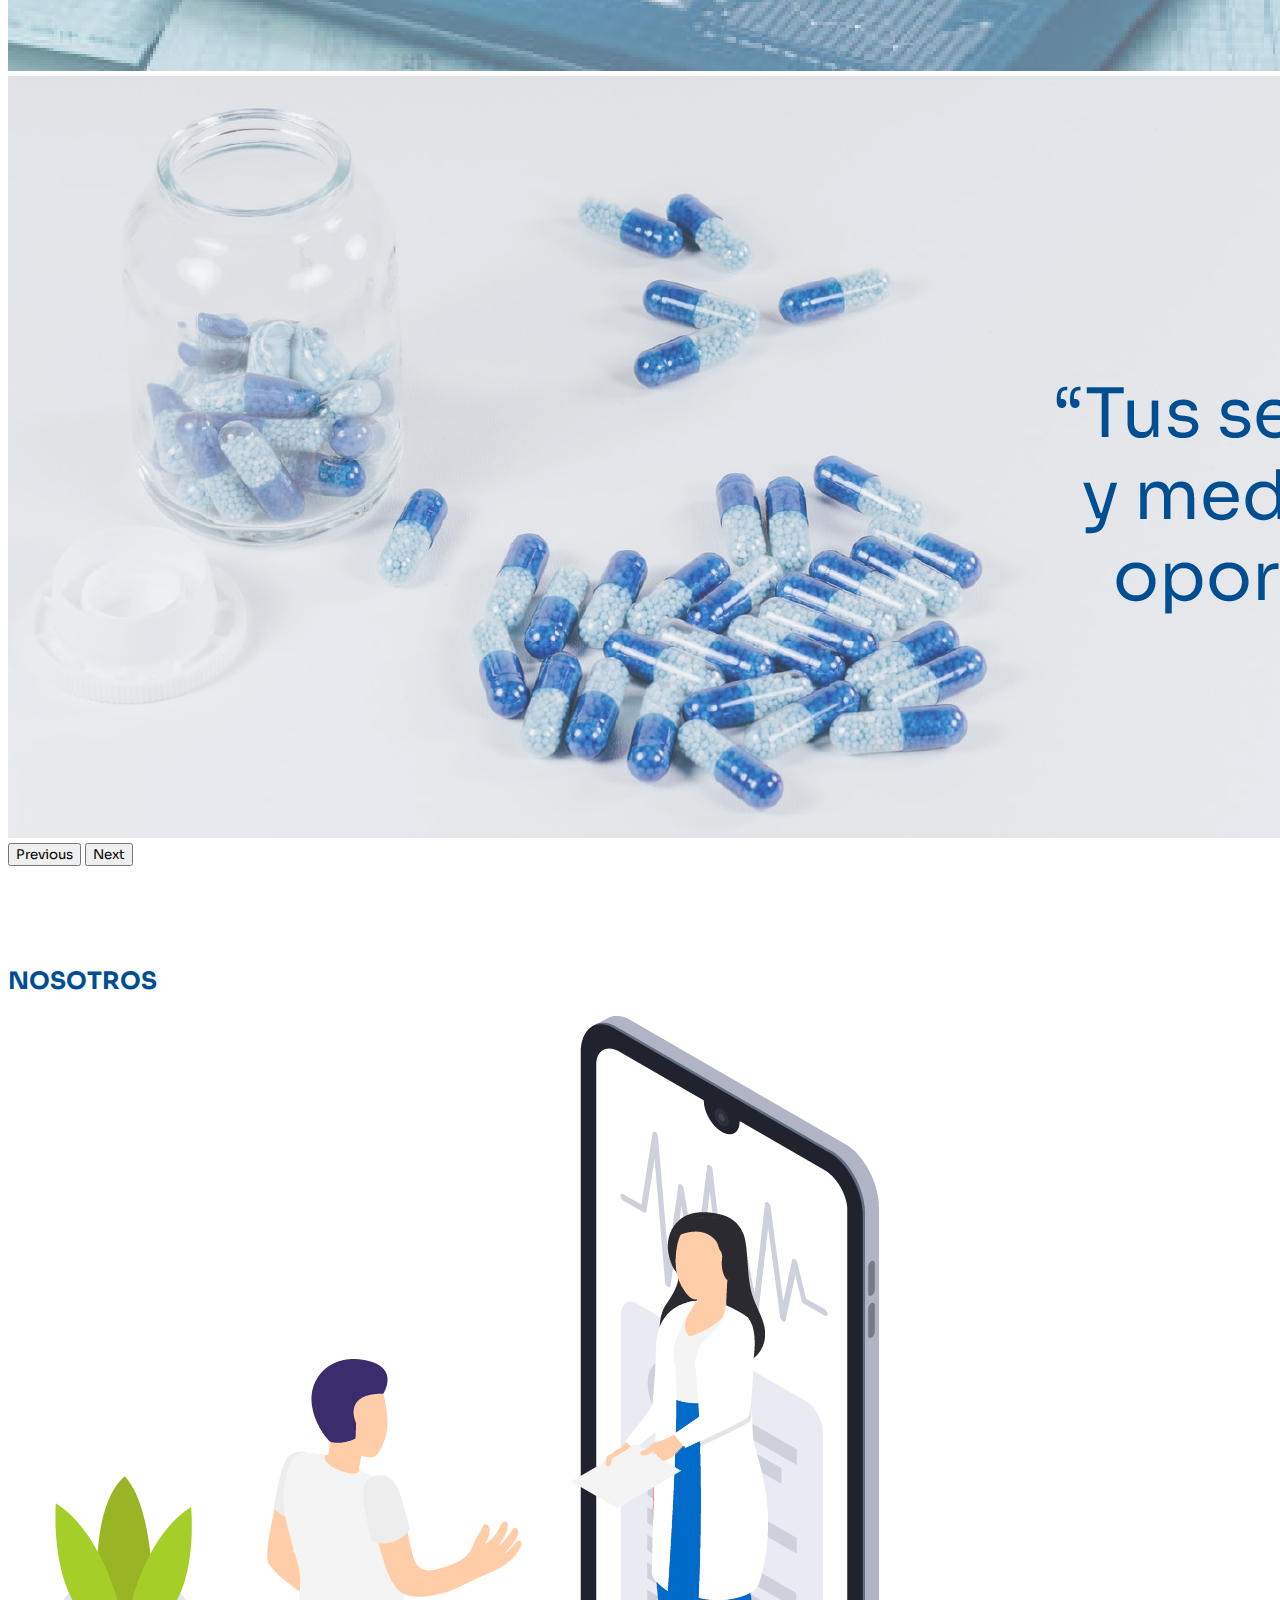
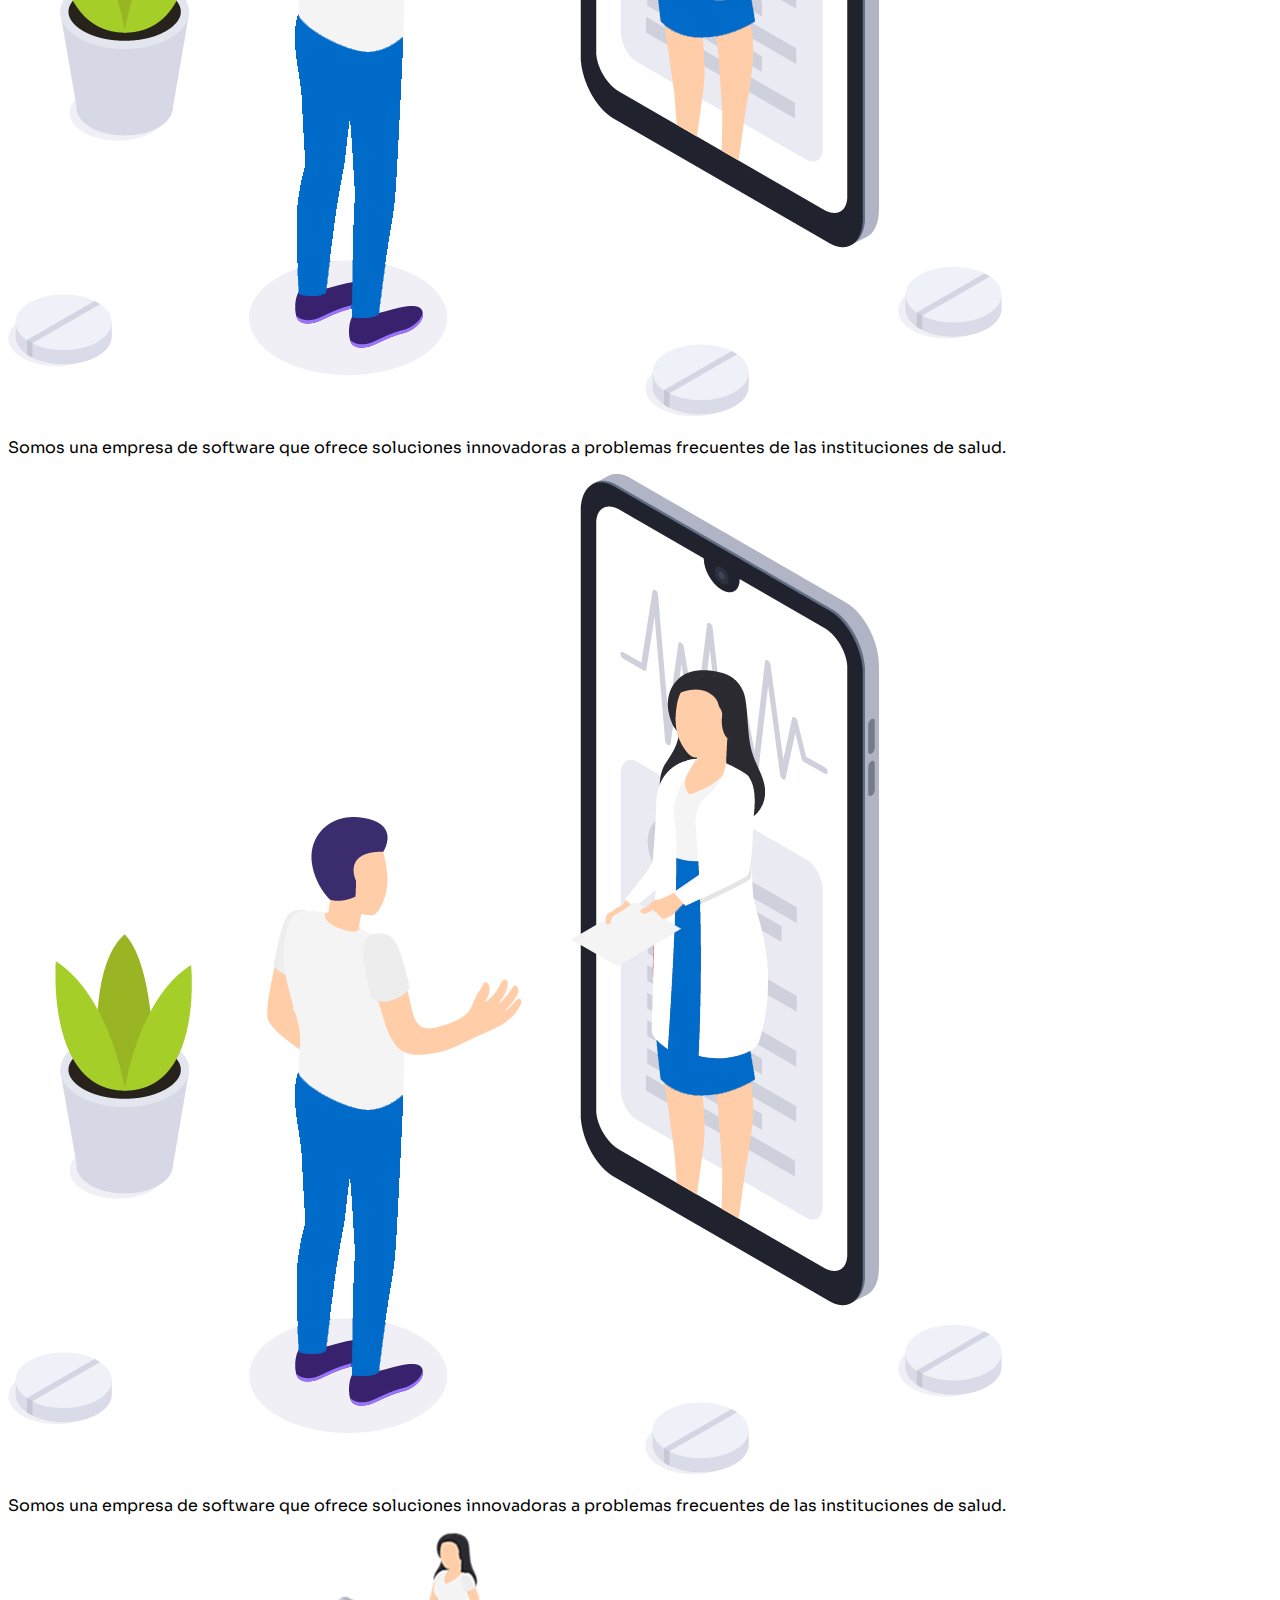
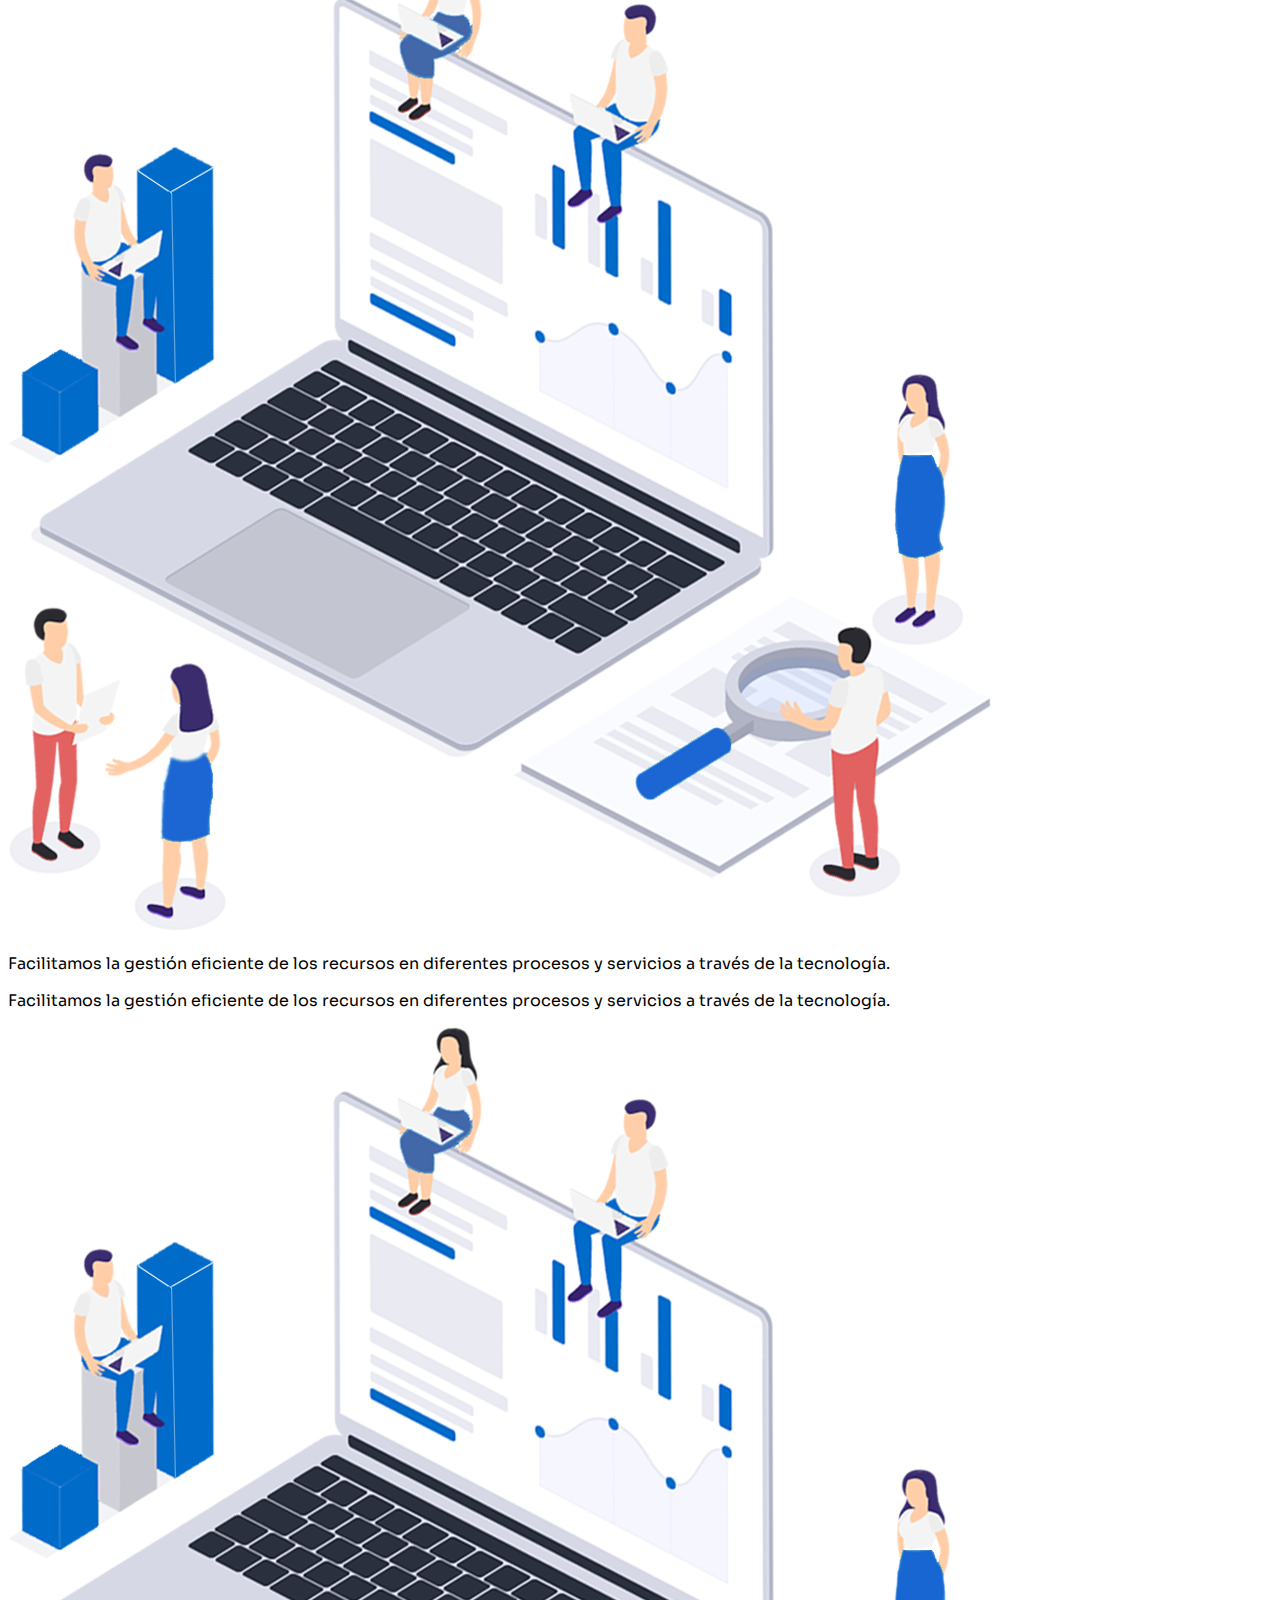
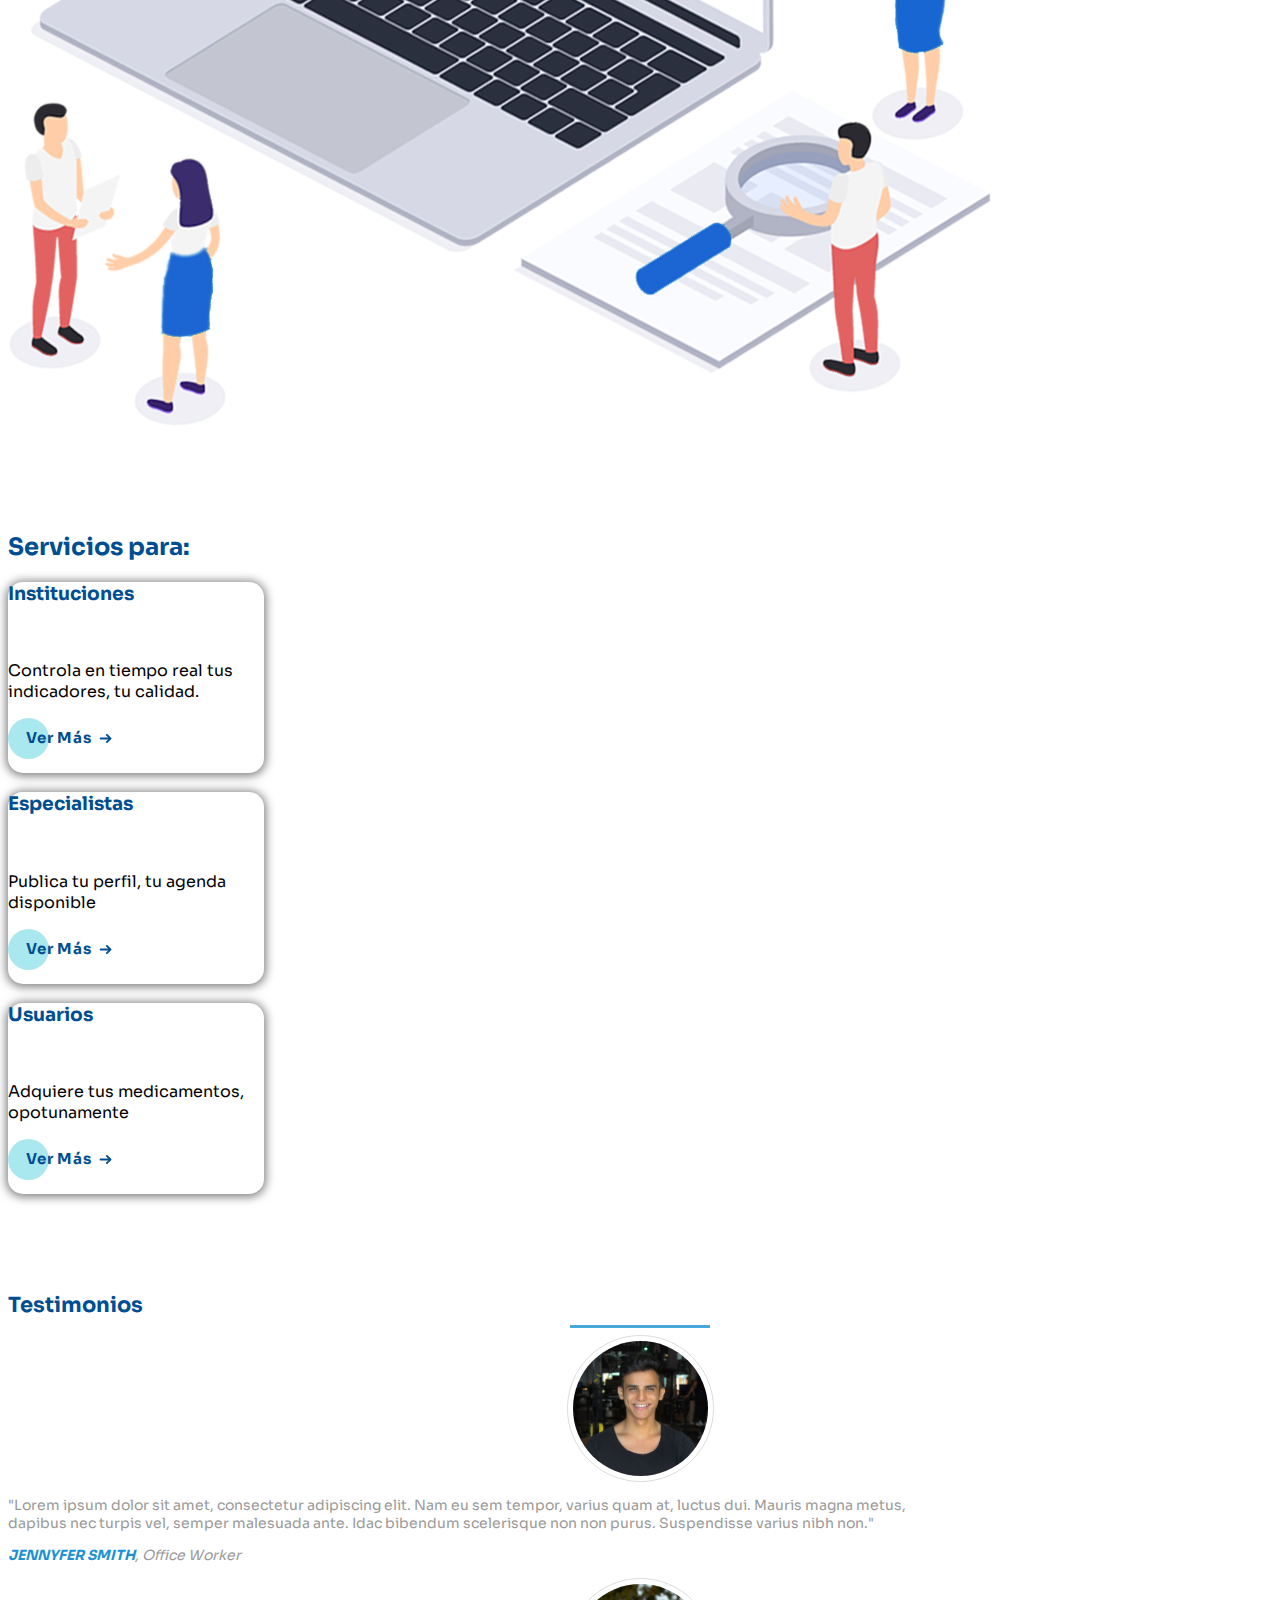
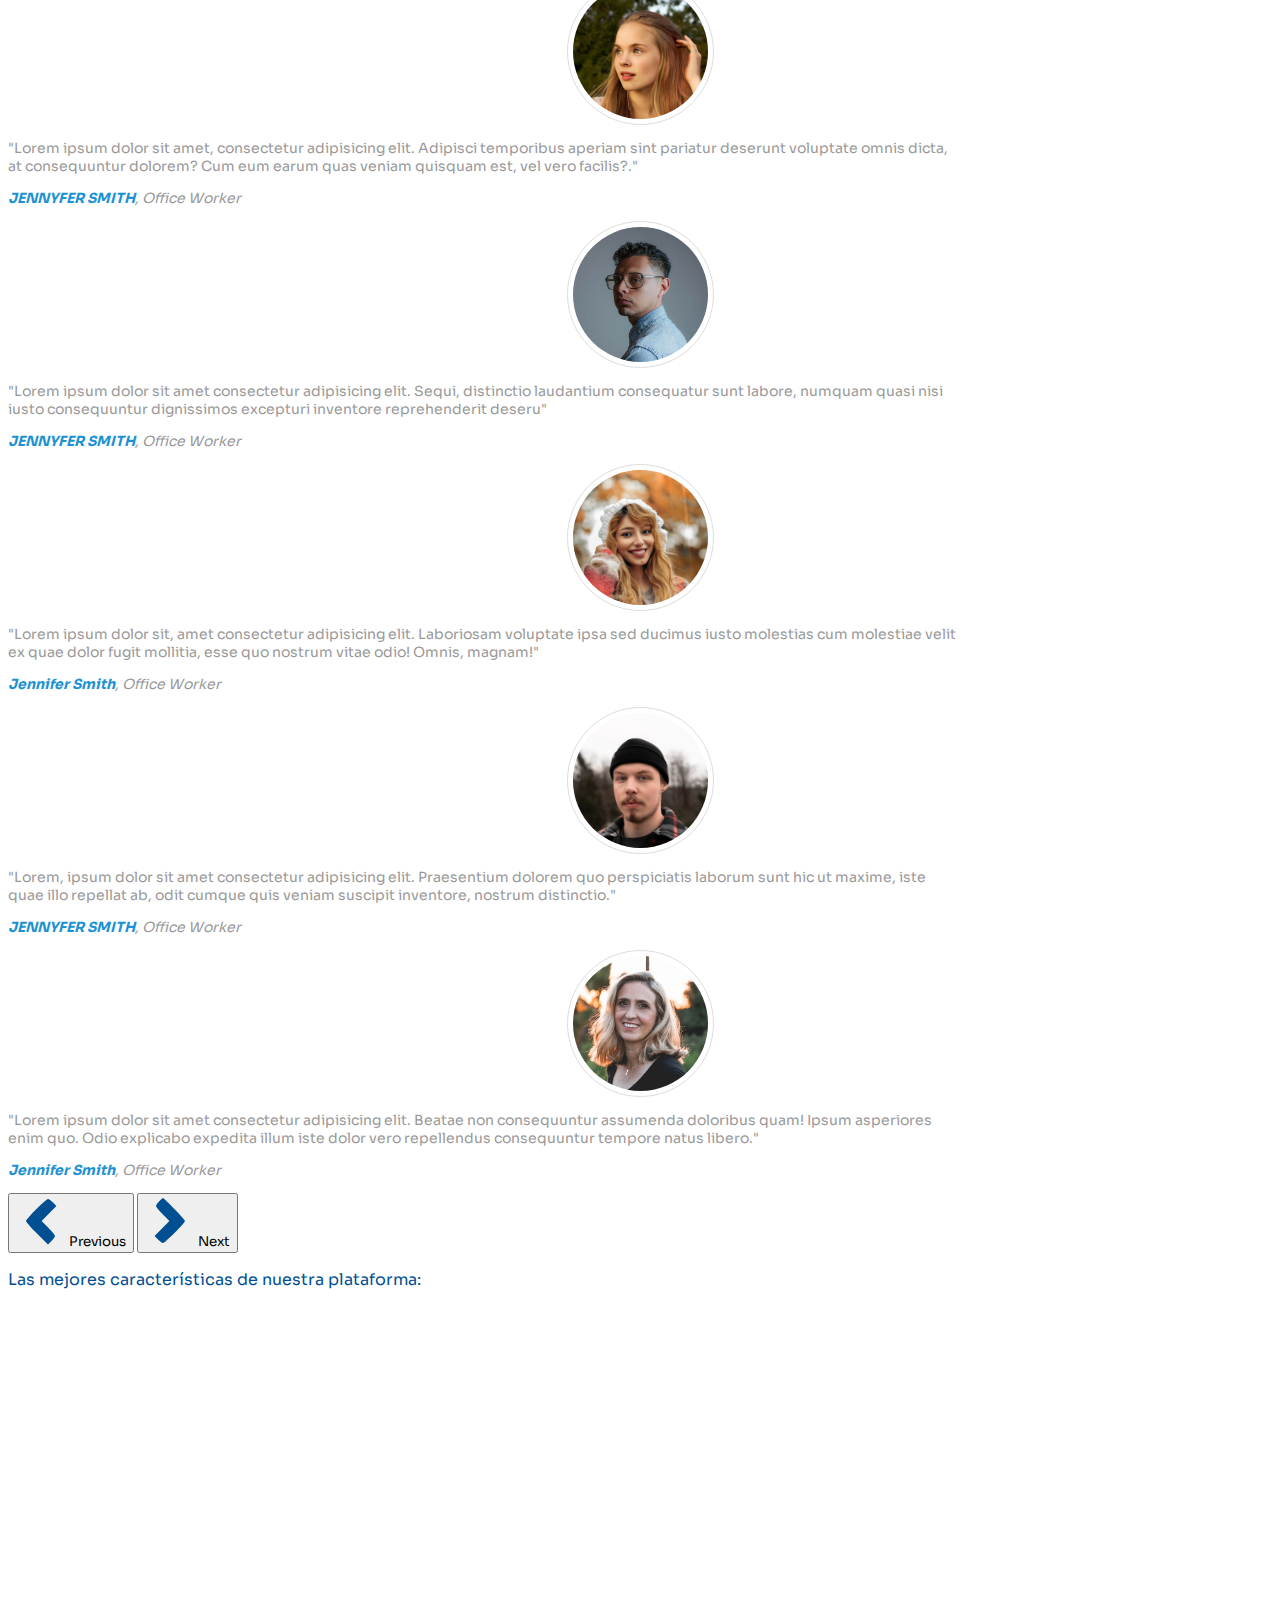
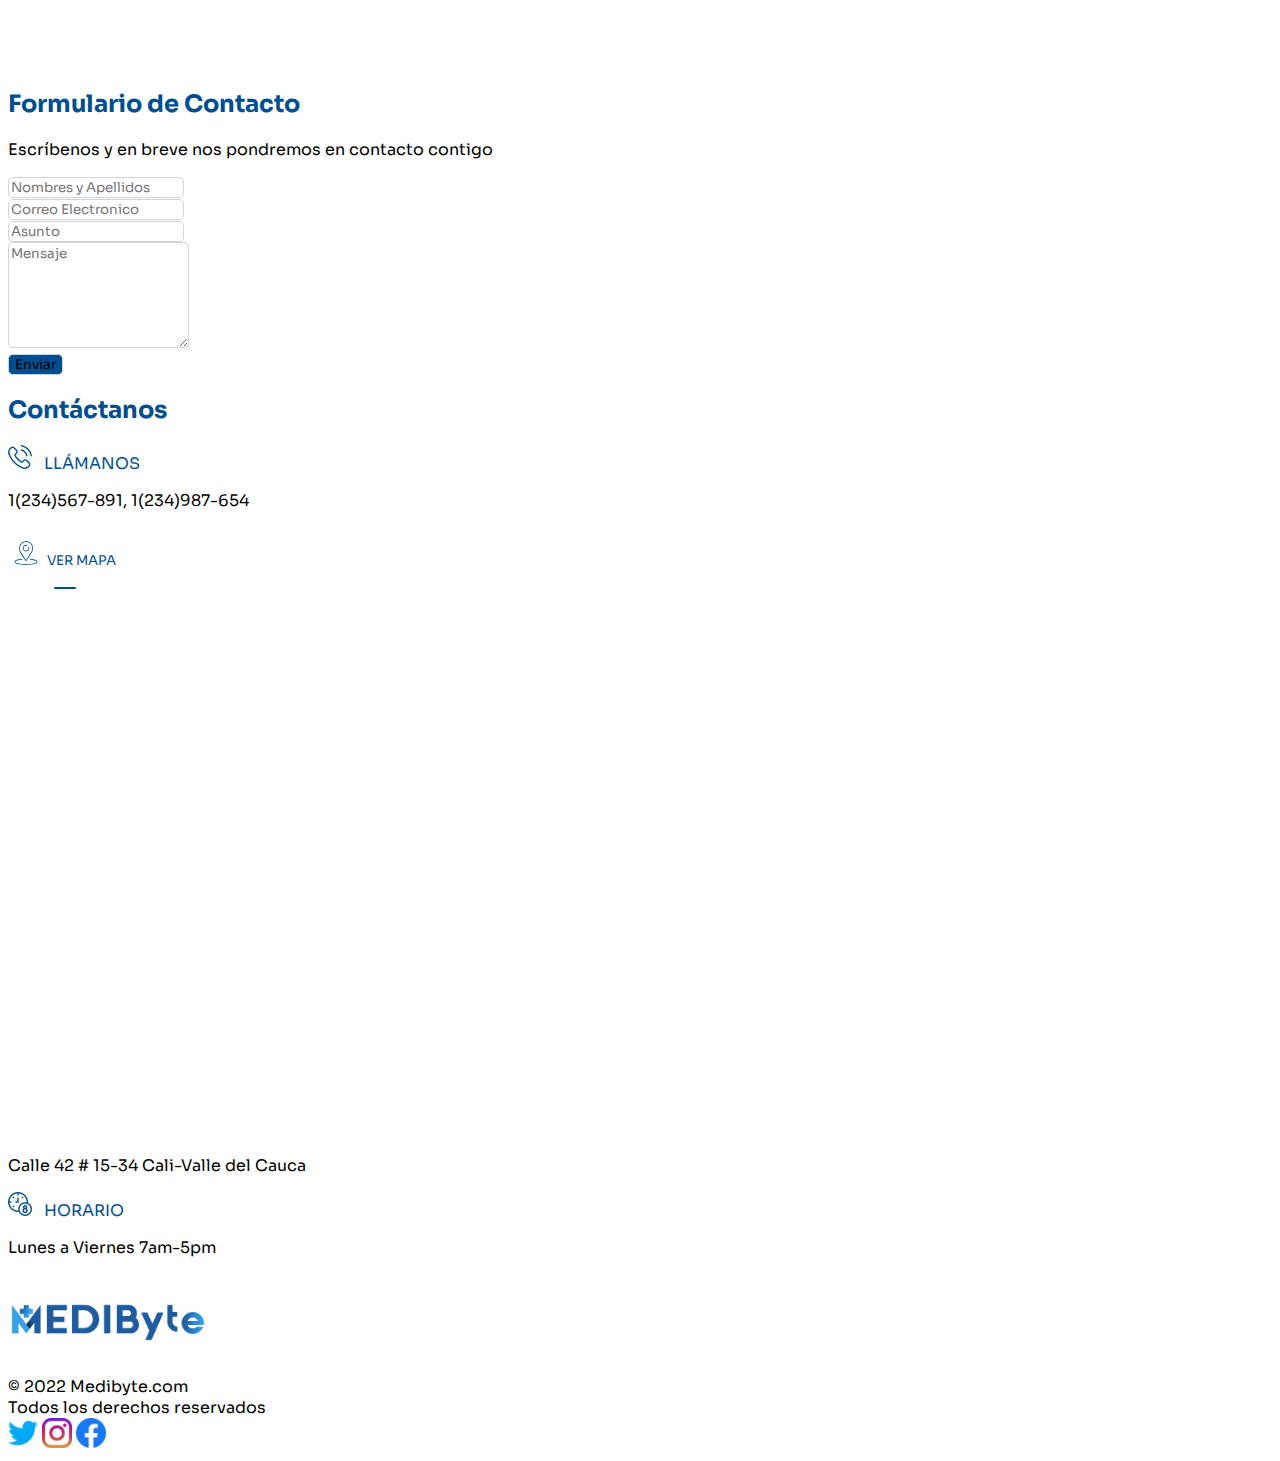
==== commit 5808b412: "(V1.0) Se añade el modo Oscuro al index y esta en desarrollo" ====
--- a/index.html
+++ b/index.html
@@ -57,19 +57,19 @@
               target="_blank"
               >Iniciar Sesión</a
             >
+            <button class="bdark12 ms-1 pe-0 me-0" id="bdark">
+            </button>
           </div>
         </div>
       </nav>
     </section>
     <!-- Fin de NavBar --------------------------------------------------------------------------------------->
-    <div class="container-fluid fix-fixed-top">
-      <!--  Este div soluciona problema de visualización generado con la Navbar en fixed-top -->
-    </div>
+
     <!-- Inicio de Carrousel --------------------------------------------------------------------------------->
     <section>
       <div
         id="carouselFade"
-        class="carousel slide carousel-fade"
+        class="carousel slide carousel-fade mt-4 pt-5"
         data-bs-ride="carousel"
       >
         <div class="carousel-inner">
@@ -122,7 +122,7 @@
     </div>
     <section>
       <div class="container d-flex justify-content-center title-color pt-0">
-        <h2>NOSOTROS</h2>
+        <h2 class="nosotros">NOSOTROS</h2>
       </div>
       <div class="container d-block d-sm-none justify-content-center flex-wrap">
         <div class="align-content-start d-flex justify-content-center">
@@ -192,18 +192,18 @@
       <!--  Este div soluciona problema de visualización generado con la Navbar en fixed-top -->
     </div>
     <section class="servicios container text-center">
-      <h2 class="title-color mb-5">Servicios para:</h2>
+      <h2 class="title-color mb-5 nosotros">Servicios para:</h2>
       <div class="d-flex flex-wrap justify-content-around mx-5 gap-5">
         <div class="seccion-parte">
-          <h3 class="title-color my-4">Instituciones</h3>
-          <img src="assets/images/servicio-institucion.jpg" alt=""/>
+          <h3 class="title-color my-4 nosotros">Instituciones</h3>
+          <img src="assets/images/Doctor.png" alt="" />
           <p>Controla en tiempo real tus indicadores, tu calidad.</p>
           <button
             class="boton"
             onclick="location.href='servicioControl.html'"
             target="_blank"
           >
-            <span>Ver Más</span>
+            <span class="nosotros">Ver Más</span>
             <svg viewBox="0 0 13 10" height="9px" width="15px">
               <path d="M1,5 L11,5"></path>
               <polyline points="8 1 12 5 8 9"></polyline>
@@ -211,11 +211,11 @@
           </button>
         </div>
         <div class="seccion-parte">
-          <h3 class="title-color my-4">Especialistas</h3>
-          <img src="assets/images/servicio-especialista.jpg" alt=""/>
+          <h3 class="title-color my-4 nosotros">Especialistas</h3>
+          <img src="assets/images/Doctor.png" alt="" />
           <p>Publica tu perfil, tu agenda disponible</p>
           <button class="boton" onclick="location.href='servicioCitas.html'">
-            <span>Ver Más</span>
+            <span class="nosotros">Ver Más</span>
             <svg viewBox="0 0 13 10" height="9px" width="15px">
               <path d="M1,5 L11,5"></path>
               <polyline points="8 1 12 5 8 9"></polyline>
@@ -223,11 +223,11 @@
           </button>
         </div>
         <div class="seccion-parte">
-          <h3 class="title-color my-4">Usuarios</h3>
-          <img src="assets/images/servicio-usuario.jpg" alt=""/>
+          <h3 class="title-color my-4 nosotros">Usuarios</h3>
+          <img src="assets/images/Doctora.png" alt="" />
           <p>Adquiere tus medicamentos, opotunamente</p>
           <button class="boton" onclick="location.href='servicioCompra.html'">
-            <span>Ver Más</span>
+            <span class="nosotros">Ver Más</span>
             <svg viewBox="0 0 13 10" height="9px" width="15px">
               <path d="M1,5 L11,5"></path>
               <polyline points="8 1 12 5 8 9"></polyline>
@@ -241,9 +241,9 @@
     <div class="container-fluid fix-fixed-top" id="testimonios">
       <!--  Este div soluciona problema de visualización generado con la Navbar en fixed-top -->
     </div>
-    <section class="testimonios container">
+    <section class="testimonios container mt-5">
       <div class="col-md-8 m-auto text-center">
-        <h2 class="title-color mb-5">Testimonios</h2>
+        <h2 class="title-color mb-5 nosotros">Testimonios</h2>
         <div
           id="carouselExampleControls"
           class="carousel slide"
@@ -254,7 +254,7 @@
               <div class="img-box mb-5">
                 <img src="assets/images/Testimonio-face1.jpg" alt="..." />
               </div>
-              <p class="test mx-auto">
+              <p class="test mx-auto nosotros">
                 "Lorem ipsum dolor sit amet, consectetur adipiscing elit. Nam eu
                 sem tempor, varius quam at, luctus dui. Mauris magna metus,
                 dapibus nec turpis vel, semper malesuada ante. Idac bibendum
@@ -266,7 +266,7 @@
               <div class="img-box mb-5">
                 <img src="assets/images/Testimonio-face2.jpg" alt="..." />
               </div>
-              <p class="test mx-auto">
+              <p class="test mx-auto nosotros">
                 "Lorem ipsum dolor sit amet, consectetur adipisicing elit.
                 Adipisci temporibus aperiam sint pariatur deserunt voluptate
                 omnis dicta, at consequuntur dolorem? Cum eum earum quas veniam
@@ -278,7 +278,7 @@
               <div class="img-box mb-5">
                 <img src="assets/images/Testimonio-face3.jpg" alt="..." />
               </div>
-              <p class="test mx-auto">
+              <p class="test mx-auto nosotros">
                 "Lorem ipsum dolor sit amet consectetur adipisicing elit. Sequi,
                 distinctio laudantium consequatur sunt labore, numquam quasi
                 nisi iusto consequuntur dignissimos excepturi inventore
@@ -290,7 +290,7 @@
               <div class="img-box mb-5">
                 <img src="assets/images/Testimonio-face4.jpg" alt="..." />
               </div>
-              <p class="test mx-auto">
+              <p class="test mx-auto nosotros">
                 "Lorem ipsum dolor sit, amet consectetur adipisicing elit.
                 Laboriosam voluptate ipsa sed ducimus iusto molestias cum
                 molestiae velit ex quae dolor fugit mollitia, esse quo nostrum
@@ -302,7 +302,7 @@
               <div class="img-box mb-5">
                 <img src="assets/images/Testimonio-face5.jpg" alt="..." />
               </div>
-              <p class="test mx-auto">
+              <p class="test mx-auto nosotros">
                 "Lorem, ipsum dolor sit amet consectetur adipisicing elit.
                 Praesentium dolorem quo perspiciatis laborum sunt hic ut maxime,
                 iste quae illo repellat ab, odit cumque quis veniam suscipit
@@ -314,7 +314,7 @@
               <div class="img-box mb-5">
                 <img src="assets/images/Testimonio-face6.jpg" alt="..." />
               </div>
-              <p class="test mx-auto">
+              <p class="test mx-auto nosotros">
                 "Lorem ipsum dolor sit amet consectetur adipisicing elit. Beatae
                 non consequuntur assumenda doloribus quam! Ipsum asperiores enim
                 quo. Odio explicabo expedita illum iste dolor vero repellendus
@@ -357,7 +357,7 @@
     <!-- Fin de Sección Testimonios -------------------------------------------------------------------->
     <!-- Inicio de Sección de Prueba Video ------------------------------------------------------------------->
     <section class="container text-center">
-      <p class="h4 title-color mt-5 mb-4">
+      <p class="h4 title-color mt-5 mb-4 nosotros">
         Las mejores características de nuestra plataforma:
       </p>
       <div>
@@ -377,7 +377,7 @@
       <!--Titulo-->
       <div class="mt-5 mb-4">
         <div>
-          <h2 class="dark-blue-text text-center">Formulario de Contacto</h2>
+          <h2 class="dark-blue-text text-center nosotros">Formulario de Contacto</h2>
         </div>
       </div>
 
@@ -415,24 +415,24 @@
         <!--Ubicaicón-->
         <div class="contacto-info col-sm-12 col-md-4" >
           <div class="d-flex justify-content-center mb-5" >
-            <h2 class="title-color">Contáctanos</h2>
+            <h2 class="title-color nosotros">Contáctanos</h2>
           </div>
 
           <div class="text-center mb-5">
-            <p class="fw-bold title-color"><img class="icon-info" src="assets/images/llamada-telefonica.png" alt="imagen prueba"> &nbsp;&nbsp;LLÁMANOS</p>
+            <p class="fw-bold title-color nosotros"><img class="icon-info" src="assets/images/llamada-telefonica.png" alt="imagen prueba"> &nbsp;&nbsp;LLÁMANOS</p>
             <p>1(234)567-891, 1(234)987-654</p>
           </div>
 
           <div class="text-center mb-5"> 
             <div>
               <button class="mapa mb-3" data-bs-toggle="modal" data-bs-target="#fm-modal-mapa">
-                <p class="fw-bold title-color m-0"><img class="icon-info" src="assets/images/marcador-de-posicion.png"  alt=""> &nbsp;&nbsp;VER MAPA</p>
+                <p class="fw-bold title-color m-0 nosotros"><img class="icon-info" src="assets/images/marcador-de-posicion.png"  alt=""> &nbsp;&nbsp;VER MAPA</p>
               </button>
               <div class="mapa modal fade" id="fm-modal-mapa" tabindex="-1" role="dialog" aria-labelledby="fm-modal" aria-hidden="true">
                 <div class="modal-dialog modal-lg">
                   <div class="modal-content">
                     <div class="modal-body">
-                      <iframe src="https://www.google.com/maps/embed?pb=!1m18!1m12!1m3!1d405688.6188897054!2d-122.32129266039233!3d37.40301850783409!2m3!1f0!2f0!3f0!3m2!1i1024!2i768!4f13.1!3m3!1m2!1s0x808fb68ad0cfc739%3A0x7eb356b66bd4b50e!2sSilicon%20Valley%2C%20California%2C%20EE.%20UU.!5e0!3m2!1ses-419!2sco!4v1653625071951!5m2!1ses-419!2sco" width="760" height="550" frameborder="0" style="border:0;" allowfullscreen="" aria-hidden="false" tabindex="0"></iframe>
+                      <iframe src="https://www.google.com/maps/embed?pb=!1m18!1m12!1m3!1d9691.241787113773!2d168.36467763380352!3d-46.40683487515635!2m3!1f0!2f0!3f0!3m2!1i1024!2i768!4f13.1!3m3!1m2!1s0xa9d2c4bedcaacdb1%3A0xa355dcd4f6d471b9!2sThe%20Saucy%20Chef%20Restaurant%20%26%20Bar!5e0!3m2!1ses!2sco!4v1590689103855!5m2!1ses!2sco" width="760" height="550" frameborder="0" style="border:0;" allowfullscreen="" aria-hidden="false" tabindex="0"></iframe>
                     </div>
                   </div>
                 </div>
@@ -443,7 +443,7 @@
           
           
           <div class="text-center">
-            <p class="fw-bold title-color"><img class="icon-info" src="assets/images/horas-laborales.png"  alt="imagen prueba"> &nbsp;&nbsp;HORARIO</p> 
+            <p class="fw-bold title-color nosotros"><img class="icon-info" src="assets/images/horas-laborales.png"  alt="imagen prueba"> &nbsp;&nbsp;HORARIO</p> 
             <p>Lunes a Viernes 7am-5pm</p>
           </div>
         </div>
@@ -454,16 +454,16 @@
     <!-- Fin de Sección de Contacto 2------------------------------------------------------------------->
     <!-- Inicio de footer --------------------------------------------------------------------------->
     <footer
-      class="container-fluid d-flex bg-light border-top flex-wrap justify-content-around justify-content-lg-between align-items-center"
+      class="ultimo container-fluid d-flex bg-light border-top flex-wrap justify-content-around justify-content-lg-between align-items-center"
     >
       <div class="ms-5 me-5">
         <img src="assets/logos/MediByte2.png" alt="" width="200px" />
       </div>
 
       <div class="ms-5 me-5 text-center">
-        <span class="text-muted">&copy; 2022 Medibyte.com</span>
+        <span class="text-muted nosotros">&copy; 2022 Medibyte.com</span>
         <br />
-        <span class="text-muted">Todos los derechos reservados</span>
+        <span class="text-muted nosotros">Todos los derechos reservados</span>
       </div>
 
       <div class="m-2 me-5 d-flex">
@@ -476,10 +476,6 @@
         <a href="https://www.Facebook.com" class="ms-3 me-3" target="_blank"
           ><img src="assets/icons/facebook.png" alt="" width="30px"
         /></a>
-        <a href="https://api.whatsapp.com/send?phone=573142351240&text=Hola, gracias por contactar a Medibyte, cuéntanos en que te podemos ayudar?
-        " class="ms-3 me-3" target="_blank"
-          ><img src="assets/icons/whatsapp.png" alt="" width="30px"
-        /></a>
       </div>
     </footer>
     <!-- final de footer ------------------------------------------------------------------------->
@@ -488,5 +484,33 @@
       integrity="sha384-ka7Sk0Gln4gmtz2MlQnikT1wXgYsOg+OMhuP+IlRH9sENBO0LRn5q+8nbTov4+1p"
       crossorigin="anonymous"
     ></script>
+
+    <script>
+      const bdark = document.querySelector('#bdark');
+      const body = document.querySelector('body');
+
+      load();
+
+      bdark.addEventListener('click', e =>{
+        body.classList.toggle('darkmode');
+        store(body.classList.contains('darkmode'));
+      });
+
+      function load(){
+        const darkmode = localStorage.getItem('darkmode');
+
+        if(!darkmode){
+          store('false');
+        }else if(darkmode == 'true'){
+          body.classList.add('darkmode');
+        }
+      }
+
+      function store(value){
+        localStorage.setItem('darkmode', value);
+      }
+
+    </script>
+
   </body>
 </html>
--- a/assets/styles.css
+++ b/assets/styles.css
@@ -80,7 +80,7 @@
     }
     
     .title-color {
-        color: #004E92;
+        color: #004E92 !important;
     }
 
    /*  .responsive-form {
@@ -375,6 +375,75 @@
     margin-left: 2rem !important;
 }
 
+/* TEMA OSCURO */
+.bdark12 {
+    background-image: url(/Medibyte/assets/images/luna.png);
+    background-repeat: no-repeat;
+    background-size: 32px 30px;
+    background-position: center;
+    width: 50px;
+    height: 40px;
+    border: none;
+    background-color: transparent; 
+}
+
+.bdark12:hover {
+    background-image: url(/Medibyte/assets/images/lunahover.png);
+}
+
+body.darkmode {
+    background-color: rgb(32, 32, 44);
+    color: white;
+}
+
+.darkmode nav {
+    background-color: rgb(32, 32, 44) !important;
+}
+
+.darkmode .bdark12 {
+    background-image: url(/Medibyte/assets/images/solblanco.png);
+    background-repeat: no-repeat;
+    background-size: 32px 30px;
+    background-position: center;
+    width: 50px;
+    height: 40px;
+    border: none;
+    background-color: transparent; 
+}
+
+.darkmode .bdark12:hover{
+    background-image: url(/Medibyte/assets/images/solhover.png);
+}
+
+.darkmode .nav-link {
+    color: white !important;
+}
+
+.darkmode .navbar-btn {
+    border: white !important;
+    border-radius: 6px;
+    font-weight: bold;
+    font-size: 16px;
+}
+
+.darkmode .navbar-btn:hover {
+    border: white solid 0.21rem !important;
+    background-color: #ffffff00;
+    color: white !important;
+    border-radius: 6px;
+    font-weight: bold;
+    font-size: 16px;
+}
+
+.darkmode .nosotros {
+    color: white !important;
+}
+
+.darkmode .ultimo{
+    background-color: rgb(32, 32, 44) !important;
+    color: white !important;
+}
+
 /* Danilo */
 
 .nav-link {
